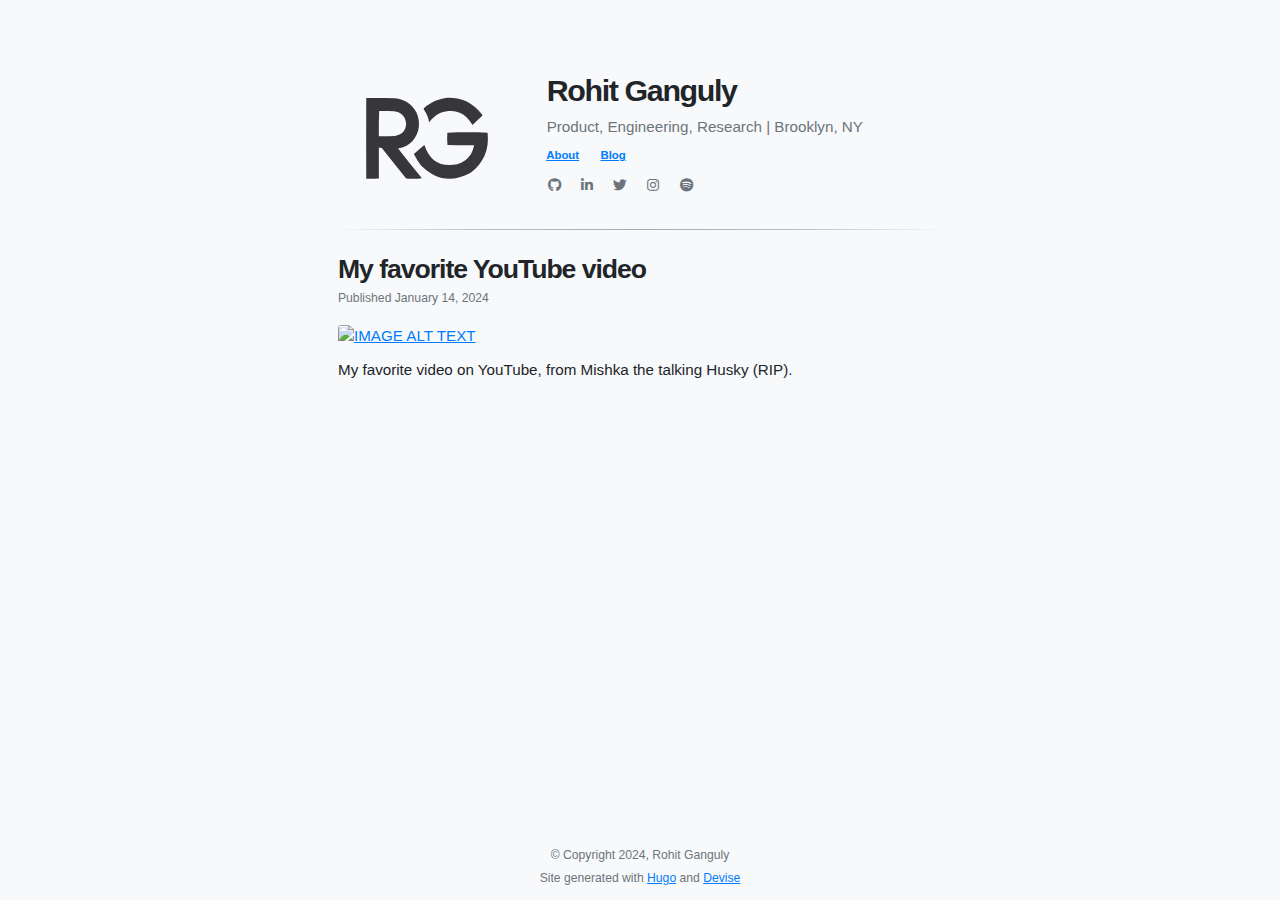
==== docs/posts/favoritevideo/index.html @ 7b67240a "rename folder for gh pages" ====
<!doctype html>
<html lang="en-us"><head>
    <title>Rohit Ganguly</title>
    <meta charset="utf-8">
    <meta name="viewport" content="width=device-width, initial-scale=1, shrink-to-fit=no">
    <meta name="description" content="" />

    
    
    
    <link rel="stylesheet" href="../../css/theme.min.css">

    
    
    

    
</head>
<body>
        <div id="content" class="mx-auto"><header class="container mt-sm-5 mt-4 mb-4 mt-xs-1">
    <div class="row">
        
        <div class="col-sm-4 col-12 text-sm-right text-center pt-sm-4">
            <a href="../../" class="text-decoration-none">
                <img id=""
                    
                        
                            src="../../images/logo1.svg"
                        
                    
                />
            </a>
        </div>
        <div class="col-sm-8 col-12 text-sm-left text-center">
        
            <h2 class="m-0 mb-2 mt-4">
                <a href="../../" class="text-decoration-none">
                    
                        Rohit Ganguly
                    
                </a>
            </h2>
            <p class="text-muted mb-1">
                
                    Product, Engineering, Research | Brooklyn, NY
                
            </p>
            <ul id="nav-links" class="list-inline mb-2">
                
                
                    <li class="list-inline-item">
                        <a class="badge badge-white " href="../../" title="About">About</a>
                    </li>
                
                    <li class="list-inline-item">
                        <a class="badge badge-white " href="../../posts" title="Blog">Blog</a>
                    </li>
                
            </ul>
            <ul id="nav-social" class="list-inline">
                
                    <li class="list-inline-item mr-3">
                        <a href="https://github.com/rohit-ganguly" target="_blank">
                            <i class="fab fa-github fa-1x text-muted"></i>
                        </a>
                    </li>
                
                    <li class="list-inline-item mr-3">
                        <a href="https://linkedin.com/in/rohit-ganguly" target="_blank">
                            <i class="fab fa-linkedin-in fa-1x text-muted"></i>
                        </a>
                    </li>
                
                    <li class="list-inline-item mr-3">
                        <a href="https://twitter.com/rohitiwnl" target="_blank">
                            <i class="fab fa-twitter fa-1x text-muted"></i>
                        </a>
                    </li>
                
                    <li class="list-inline-item mr-3">
                        <a href="https://instagram.com/spiffyro" target="_blank">
                            <i class="fab fa-instagram fa-1x text-muted"></i>
                        </a>
                    </li>
                
                    <li class="list-inline-item mr-3">
                        <a href="https://open.spotify.com/user/f3zs7ntccbdalzdzssoxks3ow" target="_blank">
                            <i class="fab fa-spotify fa-1x text-muted"></i>
                        </a>
                    </li>
                
            </ul>
        </div>
    </div>
    <hr />
</header>
<div class="container">
    <div class="pl-sm-2">
        <div class="mb-3">
            <h3 class="mb-0">My favorite YouTube video</h3>
            
            <small class="text-muted">Published January 14, 2024</small>
        </div>

        <article>
            <h2 id="heading"></h2>
<p><a href="https://www.youtube.com/watch?v=qXo3NFqkaRM" title="Mishka the talking husky :)"><img src="http://img.youtube.com/vi/qXo3NFqkaRM/0.jpg" alt="IMAGE ALT TEXT"></a></p>
<p>My favorite video on YouTube, from Mishka the talking Husky (RIP).</p>

        </article>
    </div>

    

            </div>
        </div><footer class="text-center pb-1">
    <small class="text-muted">
        
            &copy; Copyright 2024, Rohit Ganguly
        
        <br>
        Site generated with <a href="https://gohugo.io/" target="_blank">Hugo</a>
        and <a href="https://github.com/austingebauer/devise" target="_blank">Devise</a>
    </small>
</footer>
</body>
</html>
---- docs/css/theme.min.css ----
@charset "UTF-8";/*!* Bootstrap v4.5.2 (https://getbootstrap.com/)
* Copyright 2011-2020 The Bootstrap Authors
* Copyright 2011-2020 Twitter, Inc.
* Licensed under MIT (https://github.com/twbs/bootstrap/blob/main/LICENSE)*/:root{--blue:#007bff;--indigo:#6610f2;--purple:#6f42c1;--pink:#e83e8c;--red:#dc3545;--orange:#fd7e14;--yellow:#ffc107;--green:#28a745;--teal:#20c997;--cyan:#17a2b8;--white:#fff;--gray:#6c757d;--gray-dark:#343a40;--primary:#007bff;--secondary:#6c757d;--success:#28a745;--info:#17a2b8;--warning:#ffc107;--danger:#dc3545;--light:#f8f9fa;--dark:#343a40;--breakpoint-xs:0;--breakpoint-sm:576px;--breakpoint-md:768px;--breakpoint-lg:992px;--breakpoint-xl:1200px;--font-family-sans-serif:-apple-system, BlinkMacSystemFont, "Segoe UI", Roboto, "Helvetica Neue", Arial, "Noto Sans", sans-serif, "Apple Color Emoji", "Segoe UI Emoji", "Segoe UI Symbol", "Noto Color Emoji";--font-family-monospace:SFMono-Regular, Menlo, Monaco, Consolas, "Liberation Mono", "Courier New", monospace}*,*::before,*::after{box-sizing:border-box}html{font-family:sans-serif;line-height:1.15;-webkit-text-size-adjust:100%;-webkit-tap-highlight-color:transparent}article,aside,figcaption,figure,footer,header,hgroup,main,nav,section{display:block}body{margin:0;font-family:Helvetica Neue,helvetica neue,Arial,sans-serif;font-size:.95rem;font-weight:400;line-height:1.5;color:#212529;text-align:left;background-color:#f8f9fa}[tabindex="-1"]:focus:not(:focus-visible){outline:0!important}hr{box-sizing:content-box;height:0;overflow:visible}h1,h2,h3,h4,h5,h6{margin-top:0;margin-bottom:.5rem}p{margin-top:0;margin-bottom:1rem}abbr[title],abbr[data-original-title]{text-decoration:underline;text-decoration:underline dotted;cursor:help;border-bottom:0;text-decoration-skip-ink:none}address{margin-bottom:1rem;font-style:normal;line-height:inherit}ol,ul,dl{margin-top:0;margin-bottom:1rem}ol ol,ul ul,ol ul,ul ol{margin-bottom:0}dt{font-weight:700}dd{margin-bottom:.5rem;margin-left:0}blockquote{margin:0 0 1rem}b,strong{font-weight:bolder}small{font-size:80%}sub,sup{position:relative;font-size:75%;line-height:0;vertical-align:baseline}sub{bottom:-.25em}sup{top:-.5em}a{color:#007bff;text-decoration:none;background-color:transparent}a:hover{color:#0056b3;text-decoration:underline}a:not([href]):not([class]){color:inherit;text-decoration:none}a:not([href]):not([class]):hover{color:inherit;text-decoration:none}pre,code,kbd,samp{font-family:SFMono-Regular,Menlo,Monaco,Consolas,liberation mono,courier new,monospace;font-size:1em}pre{margin-top:0;margin-bottom:1rem;overflow:auto;-ms-overflow-style:scrollbar}figure{margin:0 0 1rem}img{vertical-align:middle;border-style:none}svg{overflow:hidden;vertical-align:middle}table{border-collapse:collapse}caption{padding-top:.75rem;padding-bottom:.75rem;color:#6c757d;text-align:left;caption-side:bottom}th{text-align:inherit}label{display:inline-block;margin-bottom:.5rem}button{border-radius:0}button:focus{outline:1px dotted;outline:5px auto -webkit-focus-ring-color}input,button,select,optgroup,textarea{margin:0;font-family:inherit;font-size:inherit;line-height:inherit}button,input{overflow:visible}button,select{text-transform:none}[role=button]{cursor:pointer}select{word-wrap:normal}button,[type=button],[type=reset],[type=submit]{-webkit-appearance:button}button:not(:disabled),[type=button]:not(:disabled),[type=reset]:not(:disabled),[type=submit]:not(:disabled){cursor:pointer}button::-moz-focus-inner,[type=button]::-moz-focus-inner,[type=reset]::-moz-focus-inner,[type=submit]::-moz-focus-inner{padding:0;border-style:none}input[type=radio],input[type=checkbox]{box-sizing:border-box;padding:0}textarea{overflow:auto;resize:vertical}fieldset{min-width:0;padding:0;margin:0;border:0}legend{display:block;width:100%;max-width:100%;padding:0;margin-bottom:.5rem;font-size:1.5rem;line-height:inherit;color:inherit;white-space:normal}progress{vertical-align:baseline}[type=number]::-webkit-inner-spin-button,[type=number]::-webkit-outer-spin-button{height:auto}[type=search]{outline-offset:-2px;-webkit-appearance:none}[type=search]::-webkit-search-decoration{-webkit-appearance:none}::-webkit-file-upload-button{font:inherit;-webkit-appearance:button}output{display:inline-block}summary{display:list-item;cursor:pointer}template{display:none}[hidden]{display:none!important}h1,h2,h3,h4,h5,h6,.h1,.h2,.h3,.h4,.h5,.h6{margin-bottom:.5rem;font-weight:500;line-height:1.2}h1,.h1{font-size:2.375rem}h2,.h2{font-size:1.9rem}h3,.h3{font-size:1.6625rem}h4,.h4{font-size:1.425rem}h5,.h5{font-size:1.1875rem}h6,.h6{font-size:.95rem}.lead{font-size:1.1875rem;font-weight:300}.display-1{font-size:6rem;font-weight:300;line-height:1.2}.display-2{font-size:5.5rem;font-weight:300;line-height:1.2}.display-3{font-size:4.5rem;font-weight:300;line-height:1.2}.display-4{font-size:3.5rem;font-weight:300;line-height:1.2}hr{margin-top:1rem;margin-bottom:1rem;border:0;border-top:1px solid rgba(0,0,0,.1)}small,.small{font-size:80%;font-weight:400}mark,.mark{padding:.2em;background-color:#fcf8e3}.list-unstyled{padding-left:0;list-style:none}.list-inline{padding-left:0;list-style:none}.list-inline-item{display:inline-block}.list-inline-item:not(:last-child){margin-right:.5rem}.initialism{font-size:90%;text-transform:uppercase}.blockquote{margin-bottom:1rem;font-size:1.1875rem}.blockquote-footer{display:block;font-size:80%;color:#6c757d}.blockquote-footer::before{content:"\2014\00A0"}.img-fluid{max-width:100%;height:auto}.img-thumbnail{padding:.25rem;background-color:#f8f9fa;border:1px solid #dee2e6;border-radius:.25rem;max-width:100%;height:auto}.figure{display:inline-block}.figure-img{margin-bottom:.5rem;line-height:1}.figure-caption{font-size:90%;color:#6c757d}code{font-size:87.5%;color:#e83e8c;word-wrap:break-word}a>code{color:inherit}kbd{padding:.2rem .4rem;font-size:87.5%;color:#fff;background-color:#212529;border-radius:.2rem}kbd kbd{padding:0;font-size:100%;font-weight:700}pre{display:block;font-size:87.5%;color:#212529}pre code{font-size:inherit;color:inherit;word-break:normal}.pre-scrollable{max-height:340px;overflow-y:scroll}.container,.container-fluid,.container-xl,.container-lg,.container-md,.container-sm{width:100%;padding-right:15px;padding-left:15px;margin-right:auto;margin-left:auto}@media(min-width:576px){.container-sm,.container{max-width:540px}}@media(min-width:768px){.container-md,.container-sm,.container{max-width:720px}}@media(min-width:992px){.container-lg,.container-md,.container-sm,.container{max-width:960px}}@media(min-width:1200px){.container-xl,.container-lg,.container-md,.container-sm,.container{max-width:1140px}}.row{display:flex;flex-wrap:wrap;margin-right:-15px;margin-left:-15px}.no-gutters{margin-right:0;margin-left:0}.no-gutters>.col,.no-gutters>[class*=col-]{padding-right:0;padding-left:0}.col-xl,.col-xl-auto,.col-xl-12,.col-xl-11,.col-xl-10,.col-xl-9,.col-xl-8,.col-xl-7,.col-xl-6,.col-xl-5,.col-xl-4,.col-xl-3,.col-xl-2,.col-xl-1,.col-lg,.col-lg-auto,.col-lg-12,.col-lg-11,.col-lg-10,.col-lg-9,.col-lg-8,.col-lg-7,.col-lg-6,.col-lg-5,.col-lg-4,.col-lg-3,.col-lg-2,.col-lg-1,.col-md,.col-md-auto,.col-md-12,.col-md-11,.col-md-10,.col-md-9,.col-md-8,.col-md-7,.col-md-6,.col-md-5,.col-md-4,.col-md-3,.col-md-2,.col-md-1,.col-sm,.col-sm-auto,.col-sm-12,.col-sm-11,.col-sm-10,.col-sm-9,.col-sm-8,.col-sm-7,.col-sm-6,.col-sm-5,.col-sm-4,.col-sm-3,.col-sm-2,.col-sm-1,.col,.col-auto,.col-12,.col-11,.col-10,.col-9,.col-8,.col-7,.col-6,.col-5,.col-4,.col-3,.col-2,.col-1{position:relative;width:100%;padding-right:15px;padding-left:15px}.col{flex-basis:0;flex-grow:1;max-width:100%}.row-cols-1>*{flex:0 0 100%;max-width:100%}.row-cols-2>*{flex:0 0 50%;max-width:50%}.row-cols-3>*{flex:0 0 33.33333333%;max-width:33.33333333%}.row-cols-4>*{flex:0 0 25%;max-width:25%}.row-cols-5>*{flex:0 0 20%;max-width:20%}.row-cols-6>*{flex:0 0 16.66666667%;max-width:16.66666667%}.col-auto{flex:none;width:auto;max-width:100%}.col-1{flex:0 0 8.33333333%;max-width:8.33333333%}.col-2{flex:0 0 16.66666667%;max-width:16.66666667%}.col-3{flex:0 0 25%;max-width:25%}.col-4{flex:0 0 33.33333333%;max-width:33.33333333%}.col-5{flex:0 0 41.66666667%;max-width:41.66666667%}.col-6{flex:0 0 50%;max-width:50%}.col-7{flex:0 0 58.33333333%;max-width:58.33333333%}.col-8{flex:0 0 66.66666667%;max-width:66.66666667%}.col-9{flex:0 0 75%;max-width:75%}.col-10{flex:0 0 83.33333333%;max-width:83.33333333%}.col-11{flex:0 0 91.66666667%;max-width:91.66666667%}.col-12{flex:0 0 100%;max-width:100%}.order-first{order:-1}.order-last{order:13}.order-0{order:0}.order-1{order:1}.order-2{order:2}.order-3{order:3}.order-4{order:4}.order-5{order:5}.order-6{order:6}.order-7{order:7}.order-8{order:8}.order-9{order:9}.order-10{order:10}.order-11{order:11}.order-12{order:12}.offset-1{margin-left:8.33333333%}.offset-2{margin-left:16.66666667%}.offset-3{margin-left:25%}.offset-4{margin-left:33.33333333%}.offset-5{margin-left:41.66666667%}.offset-6{margin-left:50%}.offset-7{margin-left:58.33333333%}.offset-8{margin-left:66.66666667%}.offset-9{margin-left:75%}.offset-10{margin-left:83.33333333%}.offset-11{margin-left:91.66666667%}@media(min-width:576px){.col-sm{flex-basis:0;flex-grow:1;max-width:100%}.row-cols-sm-1>*{flex:0 0 100%;max-width:100%}.row-cols-sm-2>*{flex:0 0 50%;max-width:50%}.row-cols-sm-3>*{flex:0 0 33.33333333%;max-width:33.33333333%}.row-cols-sm-4>*{flex:0 0 25%;max-width:25%}.row-cols-sm-5>*{flex:0 0 20%;max-width:20%}.row-cols-sm-6>*{flex:0 0 16.66666667%;max-width:16.66666667%}.col-sm-auto{flex:none;width:auto;max-width:100%}.col-sm-1{flex:0 0 8.33333333%;max-width:8.33333333%}.col-sm-2{flex:0 0 16.66666667%;max-width:16.66666667%}.col-sm-3{flex:0 0 25%;max-width:25%}.col-sm-4{flex:0 0 33.33333333%;max-width:33.33333333%}.col-sm-5{flex:0 0 41.66666667%;max-width:41.66666667%}.col-sm-6{flex:0 0 50%;max-width:50%}.col-sm-7{flex:0 0 58.33333333%;max-width:58.33333333%}.col-sm-8{flex:0 0 66.66666667%;max-width:66.66666667%}.col-sm-9{flex:0 0 75%;max-width:75%}.col-sm-10{flex:0 0 83.33333333%;max-width:83.33333333%}.col-sm-11{flex:0 0 91.66666667%;max-width:91.66666667%}.col-sm-12{flex:0 0 100%;max-width:100%}.order-sm-first{order:-1}.order-sm-last{order:13}.order-sm-0{order:0}.order-sm-1{order:1}.order-sm-2{order:2}.order-sm-3{order:3}.order-sm-4{order:4}.order-sm-5{order:5}.order-sm-6{order:6}.order-sm-7{order:7}.order-sm-8{order:8}.order-sm-9{order:9}.order-sm-10{order:10}.order-sm-11{order:11}.order-sm-12{order:12}.offset-sm-0{margin-left:0}.offset-sm-1{margin-left:8.33333333%}.offset-sm-2{margin-left:16.66666667%}.offset-sm-3{margin-left:25%}.offset-sm-4{margin-left:33.33333333%}.offset-sm-5{margin-left:41.66666667%}.offset-sm-6{margin-left:50%}.offset-sm-7{margin-left:58.33333333%}.offset-sm-8{margin-left:66.66666667%}.offset-sm-9{margin-left:75%}.offset-sm-10{margin-left:83.33333333%}.offset-sm-11{margin-left:91.66666667%}}@media(min-width:768px){.col-md{flex-basis:0;flex-grow:1;max-width:100%}.row-cols-md-1>*{flex:0 0 100%;max-width:100%}.row-cols-md-2>*{flex:0 0 50%;max-width:50%}.row-cols-md-3>*{flex:0 0 33.33333333%;max-width:33.33333333%}.row-cols-md-4>*{flex:0 0 25%;max-width:25%}.row-cols-md-5>*{flex:0 0 20%;max-width:20%}.row-cols-md-6>*{flex:0 0 16.66666667%;max-width:16.66666667%}.col-md-auto{flex:none;width:auto;max-width:100%}.col-md-1{flex:0 0 8.33333333%;max-width:8.33333333%}.col-md-2{flex:0 0 16.66666667%;max-width:16.66666667%}.col-md-3{flex:0 0 25%;max-width:25%}.col-md-4{flex:0 0 33.33333333%;max-width:33.33333333%}.col-md-5{flex:0 0 41.66666667%;max-width:41.66666667%}.col-md-6{flex:0 0 50%;max-width:50%}.col-md-7{flex:0 0 58.33333333%;max-width:58.33333333%}.col-md-8{flex:0 0 66.66666667%;max-width:66.66666667%}.col-md-9{flex:0 0 75%;max-width:75%}.col-md-10{flex:0 0 83.33333333%;max-width:83.33333333%}.col-md-11{flex:0 0 91.66666667%;max-width:91.66666667%}.col-md-12{flex:0 0 100%;max-width:100%}.order-md-first{order:-1}.order-md-last{order:13}.order-md-0{order:0}.order-md-1{order:1}.order-md-2{order:2}.order-md-3{order:3}.order-md-4{order:4}.order-md-5{order:5}.order-md-6{order:6}.order-md-7{order:7}.order-md-8{order:8}.order-md-9{order:9}.order-md-10{order:10}.order-md-11{order:11}.order-md-12{order:12}.offset-md-0{margin-left:0}.offset-md-1{margin-left:8.33333333%}.offset-md-2{margin-left:16.66666667%}.offset-md-3{margin-left:25%}.offset-md-4{margin-left:33.33333333%}.offset-md-5{margin-left:41.66666667%}.offset-md-6{margin-left:50%}.offset-md-7{margin-left:58.33333333%}.offset-md-8{margin-left:66.66666667%}.offset-md-9{margin-left:75%}.offset-md-10{margin-left:83.33333333%}.offset-md-11{margin-left:91.66666667%}}@media(min-width:992px){.col-lg{flex-basis:0;flex-grow:1;max-width:100%}.row-cols-lg-1>*{flex:0 0 100%;max-width:100%}.row-cols-lg-2>*{flex:0 0 50%;max-width:50%}.row-cols-lg-3>*{flex:0 0 33.33333333%;max-width:33.33333333%}.row-cols-lg-4>*{flex:0 0 25%;max-width:25%}.row-cols-lg-5>*{flex:0 0 20%;max-width:20%}.row-cols-lg-6>*{flex:0 0 16.66666667%;max-width:16.66666667%}.col-lg-auto{flex:none;width:auto;max-width:100%}.col-lg-1{flex:0 0 8.33333333%;max-width:8.33333333%}.col-lg-2{flex:0 0 16.66666667%;max-width:16.66666667%}.col-lg-3{flex:0 0 25%;max-width:25%}.col-lg-4{flex:0 0 33.33333333%;max-width:33.33333333%}.col-lg-5{flex:0 0 41.66666667%;max-width:41.66666667%}.col-lg-6{flex:0 0 50%;max-width:50%}.col-lg-7{flex:0 0 58.33333333%;max-width:58.33333333%}.col-lg-8{flex:0 0 66.66666667%;max-width:66.66666667%}.col-lg-9{flex:0 0 75%;max-width:75%}.col-lg-10{flex:0 0 83.33333333%;max-width:83.33333333%}.col-lg-11{flex:0 0 91.66666667%;max-width:91.66666667%}.col-lg-12{flex:0 0 100%;max-width:100%}.order-lg-first{order:-1}.order-lg-last{order:13}.order-lg-0{order:0}.order-lg-1{order:1}.order-lg-2{order:2}.order-lg-3{order:3}.order-lg-4{order:4}.order-lg-5{order:5}.order-lg-6{order:6}.order-lg-7{order:7}.order-lg-8{order:8}.order-lg-9{order:9}.order-lg-10{order:10}.order-lg-11{order:11}.order-lg-12{order:12}.offset-lg-0{margin-left:0}.offset-lg-1{margin-left:8.33333333%}.offset-lg-2{margin-left:16.66666667%}.offset-lg-3{margin-left:25%}.offset-lg-4{margin-left:33.33333333%}.offset-lg-5{margin-left:41.66666667%}.offset-lg-6{margin-left:50%}.offset-lg-7{margin-left:58.33333333%}.offset-lg-8{margin-left:66.66666667%}.offset-lg-9{margin-left:75%}.offset-lg-10{margin-left:83.33333333%}.offset-lg-11{margin-left:91.66666667%}}@media(min-width:1200px){.col-xl{flex-basis:0;flex-grow:1;max-width:100%}.row-cols-xl-1>*{flex:0 0 100%;max-width:100%}.row-cols-xl-2>*{flex:0 0 50%;max-width:50%}.row-cols-xl-3>*{flex:0 0 33.33333333%;max-width:33.33333333%}.row-cols-xl-4>*{flex:0 0 25%;max-width:25%}.row-cols-xl-5>*{flex:0 0 20%;max-width:20%}.row-cols-xl-6>*{flex:0 0 16.66666667%;max-width:16.66666667%}.col-xl-auto{flex:none;width:auto;max-width:100%}.col-xl-1{flex:0 0 8.33333333%;max-width:8.33333333%}.col-xl-2{flex:0 0 16.66666667%;max-width:16.66666667%}.col-xl-3{flex:0 0 25%;max-width:25%}.col-xl-4{flex:0 0 33.33333333%;max-width:33.33333333%}.col-xl-5{flex:0 0 41.66666667%;max-width:41.66666667%}.col-xl-6{flex:0 0 50%;max-width:50%}.col-xl-7{flex:0 0 58.33333333%;max-width:58.33333333%}.col-xl-8{flex:0 0 66.66666667%;max-width:66.66666667%}.col-xl-9{flex:0 0 75%;max-width:75%}.col-xl-10{flex:0 0 83.33333333%;max-width:83.33333333%}.col-xl-11{flex:0 0 91.66666667%;max-width:91.66666667%}.col-xl-12{flex:0 0 100%;max-width:100%}.order-xl-first{order:-1}.order-xl-last{order:13}.order-xl-0{order:0}.order-xl-1{order:1}.order-xl-2{order:2}.order-xl-3{order:3}.order-xl-4{order:4}.order-xl-5{order:5}.order-xl-6{order:6}.order-xl-7{order:7}.order-xl-8{order:8}.order-xl-9{order:9}.order-xl-10{order:10}.order-xl-11{order:11}.order-xl-12{order:12}.offset-xl-0{margin-left:0}.offset-xl-1{margin-left:8.33333333%}.offset-xl-2{margin-left:16.66666667%}.offset-xl-3{margin-left:25%}.offset-xl-4{margin-left:33.33333333%}.offset-xl-5{margin-left:41.66666667%}.offset-xl-6{margin-left:50%}.offset-xl-7{margin-left:58.33333333%}.offset-xl-8{margin-left:66.66666667%}.offset-xl-9{margin-left:75%}.offset-xl-10{margin-left:83.33333333%}.offset-xl-11{margin-left:91.66666667%}}.table{width:100%;margin-bottom:1rem;color:#212529}.table th,.table td{padding:.75rem;vertical-align:top;border-top:1px solid #dee2e6}.table thead th{vertical-align:bottom;border-bottom:2px solid #dee2e6}.table tbody+tbody{border-top:2px solid #dee2e6}.table-sm th,.table-sm td{padding:.3rem}.table-bordered{border:1px solid #dee2e6}.table-bordered th,.table-bordered td{border:1px solid #dee2e6}.table-bordered thead th,.table-bordered thead td{border-bottom-width:2px}.table-borderless th,.table-borderless td,.table-borderless thead th,.table-borderless tbody+tbody{border:0}.table-striped tbody tr:nth-of-type(odd){background-color:rgba(0,0,0,5%)}.table-hover tbody tr:hover{color:#212529;background-color:rgba(0,0,0,.075)}.table-primary,.table-primary>th,.table-primary>td{background-color:#b8daff}.table-primary th,.table-primary td,.table-primary thead th,.table-primary tbody+tbody{border-color:#7abaff}.table-hover .table-primary:hover{background-color:#9fcdff}.table-hover .table-primary:hover>td,.table-hover .table-primary:hover>th{background-color:#9fcdff}.table-secondary,.table-secondary>th,.table-secondary>td{background-color:#d6d8db}.table-secondary th,.table-secondary td,.table-secondary thead th,.table-secondary tbody+tbody{border-color:#b3b7bb}.table-hover .table-secondary:hover{background-color:#c8cbcf}.table-hover .table-secondary:hover>td,.table-hover .table-secondary:hover>th{background-color:#c8cbcf}.table-success,.table-success>th,.table-success>td{background-color:#c3e6cb}.table-success th,.table-success td,.table-success thead th,.table-success tbody+tbody{border-color:#8fd19e}.table-hover .table-success:hover{background-color:#b1dfbb}.table-hover .table-success:hover>td,.table-hover .table-success:hover>th{background-color:#b1dfbb}.table-info,.table-info>th,.table-info>td{background-color:#bee5eb}.table-info th,.table-info td,.table-info thead th,.table-info tbody+tbody{border-color:#86cfda}.table-hover .table-info:hover{background-color:#abdde5}.table-hover .table-info:hover>td,.table-hover .table-info:hover>th{background-color:#abdde5}.table-warning,.table-warning>th,.table-warning>td{background-color:#ffeeba}.table-warning th,.table-warning td,.table-warning thead th,.table-warning tbody+tbody{border-color:#ffdf7e}.table-hover .table-warning:hover{background-color:#ffe8a1}.table-hover .table-warning:hover>td,.table-hover .table-warning:hover>th{background-color:#ffe8a1}.table-danger,.table-danger>th,.table-danger>td{background-color:#f5c6cb}.table-danger th,.table-danger td,.table-danger thead th,.table-danger tbody+tbody{border-color:#ed969e}.table-hover .table-danger:hover{background-color:#f1b0b7}.table-hover .table-danger:hover>td,.table-hover .table-danger:hover>th{background-color:#f1b0b7}.table-light,.table-light>th,.table-light>td{background-color:#fdfdfe}.table-light th,.table-light td,.table-light thead th,.table-light tbody+tbody{border-color:#fbfcfc}.table-hover .table-light:hover{background-color:#ececf6}.table-hover .table-light:hover>td,.table-hover .table-light:hover>th{background-color:#ececf6}.table-dark,.table-dark>th,.table-dark>td{background-color:#c6c8ca}.table-dark th,.table-dark td,.table-dark thead th,.table-dark tbody+tbody{border-color:#95999c}.table-hover .table-dark:hover{background-color:#b9bbbe}.table-hover .table-dark:hover>td,.table-hover .table-dark:hover>th{background-color:#b9bbbe}.table-active,.table-active>th,.table-active>td{background-color:rgba(0,0,0,.075)}.table-hover .table-active:hover{background-color:rgba(0,0,0,.075)}.table-hover .table-active:hover>td,.table-hover .table-active:hover>th{background-color:rgba(0,0,0,.075)}.table .thead-dark th{color:#fff;background-color:#343a40;border-color:#454d55}.table .thead-light th{color:#495057;background-color:#e9ecef;border-color:#dee2e6}.table-dark{color:#fff;background-color:#343a40}.table-dark th,.table-dark td,.table-dark thead th{border-color:#454d55}.table-dark.table-bordered{border:0}.table-dark.table-striped tbody tr:nth-of-type(odd){background-color:rgba(255,255,255,5%)}.table-dark.table-hover tbody tr:hover{color:#fff;background-color:rgba(255,255,255,.075)}@media(max-width:575.98px){.table-responsive-sm{display:block;width:100%;overflow-x:auto;-webkit-overflow-scrolling:touch}.table-responsive-sm>.table-bordered{border:0}}@media(max-width:767.98px){.table-responsive-md{display:block;width:100%;overflow-x:auto;-webkit-overflow-scrolling:touch}.table-responsive-md>.table-bordered{border:0}}@media(max-width:991.98px){.table-responsive-lg{display:block;width:100%;overflow-x:auto;-webkit-overflow-scrolling:touch}.table-responsive-lg>.table-bordered{border:0}}@media(max-width:1199.98px){.table-responsive-xl{display:block;width:100%;overflow-x:auto;-webkit-overflow-scrolling:touch}.table-responsive-xl>.table-bordered{border:0}}.table-responsive{display:block;width:100%;overflow-x:auto;-webkit-overflow-scrolling:touch}.table-responsive>.table-bordered{border:0}.form-control{display:block;width:100%;height:calc(1.5em + .75rem + 2px);padding:.375rem .75rem;font-size:.95rem;font-weight:400;line-height:1.5;color:#495057;background-color:#fff;background-clip:padding-box;border:1px solid #ced4da;border-radius:.25rem;transition:border-color .15s ease-in-out,box-shadow .15s ease-in-out}@media(prefers-reduced-motion:reduce){.form-control{transition:none}}.form-control::-ms-expand{background-color:transparent;border:0}.form-control:-moz-focusring{color:transparent;text-shadow:0 0 0 #495057}.form-control:focus{color:#495057;background-color:#fff;border-color:#80bdff;outline:0;box-shadow:0 0 0 .2rem rgba(0,123,255,.25)}.form-control::placeholder{color:#6c757d;opacity:1}.form-control:disabled,.form-control[readonly]{background-color:#e9ecef;opacity:1}input[type=date].form-control,input[type=time].form-control,input[type=datetime-local].form-control,input[type=month].form-control{appearance:none}select.form-control:focus::-ms-value{color:#495057;background-color:#fff}.form-control-file,.form-control-range{display:block;width:100%}.col-form-label{padding-top:calc(.375rem + 1px);padding-bottom:calc(.375rem + 1px);margin-bottom:0;font-size:inherit;line-height:1.5}.col-form-label-lg{padding-top:calc(.5rem + 1px);padding-bottom:calc(.5rem + 1px);font-size:1.1875rem;line-height:1.5}.col-form-label-sm{padding-top:calc(.25rem + 1px);padding-bottom:calc(.25rem + 1px);font-size:.83125rem;line-height:1.5}.form-control-plaintext{display:block;width:100%;padding:.375rem 0;margin-bottom:0;font-size:.95rem;line-height:1.5;color:#212529;background-color:transparent;border:solid transparent;border-width:1px 0}.form-control-plaintext.form-control-sm,.form-control-plaintext.form-control-lg{padding-right:0;padding-left:0}.form-control-sm{height:calc(1.5em + .5rem + 2px);padding:.25rem .5rem;font-size:.83125rem;line-height:1.5;border-radius:.2rem}.form-control-lg{height:calc(1.5em + 1rem + 2px);padding:.5rem 1rem;font-size:1.1875rem;line-height:1.5;border-radius:.3rem}select.form-control[size],select.form-control[multiple]{height:auto}textarea.form-control{height:auto}.form-group{margin-bottom:1rem}.form-text{display:block;margin-top:.25rem}.form-row{display:flex;flex-wrap:wrap;margin-right:-5px;margin-left:-5px}.form-row>.col,.form-row>[class*=col-]{padding-right:5px;padding-left:5px}.form-check{position:relative;display:block;padding-left:1.25rem}.form-check-input{position:absolute;margin-top:.3rem;margin-left:-1.25rem}.form-check-input[disabled]~.form-check-label,.form-check-input:disabled~.form-check-label{color:#6c757d}.form-check-label{margin-bottom:0}.form-check-inline{display:inline-flex;align-items:center;padding-left:0;margin-right:.75rem}.form-check-inline .form-check-input{position:static;margin-top:0;margin-right:.3125rem;margin-left:0}.valid-feedback{display:none;width:100%;margin-top:.25rem;font-size:80%;color:#28a745}.valid-tooltip{position:absolute;top:100%;left:0;z-index:5;display:none;max-width:100%;padding:.25rem .5rem;margin-top:.1rem;font-size:.83125rem;line-height:1.5;color:#fff;background-color:rgba(40,167,69,.9);border-radius:.25rem}.was-validated :valid~.valid-feedback,.was-validated :valid~.valid-tooltip,.is-valid~.valid-feedback,.is-valid~.valid-tooltip{display:block}.was-validated .form-control:valid,.form-control.is-valid{border-color:#28a745;padding-right:calc(1.5em + .75rem);background-image:url("data:image/svg+xml,%3csvg xmlns='http://www.w3.org/2000/svg' width='8' height='8' viewBox='0 0 8 8'%3e%3cpath fill='%2328a745' d='M2.3 6.73L.6 4.53c-.4-1.04.46-1.4 1.1-.8l1.1 1.4 3.4-3.8c.6-.63 1.6-.27 1.2.7l-4 4.6c-.43.5-.8.4-1.1.1z'/%3e%3c/svg%3e");background-repeat:no-repeat;background-position:right calc(.375em + .1875rem)center;background-size:calc(.75em + .375rem)calc(.75em + .375rem)}.was-validated .form-control:valid:focus,.form-control.is-valid:focus{border-color:#28a745;box-shadow:0 0 0 .2rem rgba(40,167,69,.25)}.was-validated textarea.form-control:valid,textarea.form-control.is-valid{padding-right:calc(1.5em + .75rem);background-position:top calc(.375em + .1875rem)right calc(.375em + .1875rem)}.was-validated .custom-select:valid,.custom-select.is-valid{border-color:#28a745;padding-right:calc(.75em + 2.3125rem);background:url("data:image/svg+xml,%3csvg xmlns='http://www.w3.org/2000/svg' width='4' height='5' viewBox='0 0 4 5'%3e%3cpath fill='%23343a40' d='M2 0L0 2h4zm0 5L0 3h4z'/%3e%3c/svg%3e")no-repeat right .75rem center/8px 10px,url("data:image/svg+xml,%3csvg xmlns='http://www.w3.org/2000/svg' width='8' height='8' viewBox='0 0 8 8'%3e%3cpath fill='%2328a745' d='M2.3 6.73L.6 4.53c-.4-1.04.46-1.4 1.1-.8l1.1 1.4 3.4-3.8c.6-.63 1.6-.27 1.2.7l-4 4.6c-.43.5-.8.4-1.1.1z'/%3e%3c/svg%3e")#fff no-repeat center right 1.75rem/calc(.75em + .375rem)calc(.75em + .375rem)}.was-validated .custom-select:valid:focus,.custom-select.is-valid:focus{border-color:#28a745;box-shadow:0 0 0 .2rem rgba(40,167,69,.25)}.was-validated .form-check-input:valid~.form-check-label,.form-check-input.is-valid~.form-check-label{color:#28a745}.was-validated .form-check-input:valid~.valid-feedback,.was-validated .form-check-input:valid~.valid-tooltip,.form-check-input.is-valid~.valid-feedback,.form-check-input.is-valid~.valid-tooltip{display:block}.was-validated .custom-control-input:valid~.custom-control-label,.custom-control-input.is-valid~.custom-control-label{color:#28a745}.was-validated .custom-control-input:valid~.custom-control-label::before,.custom-control-input.is-valid~.custom-control-label::before{border-color:#28a745}.was-validated .custom-control-input:valid:checked~.custom-control-label::before,.custom-control-input.is-valid:checked~.custom-control-label::before{border-color:#34ce57;background-color:#34ce57}.was-validated .custom-control-input:valid:focus~.custom-control-label::before,.custom-control-input.is-valid:focus~.custom-control-label::before{box-shadow:0 0 0 .2rem rgba(40,167,69,.25)}.was-validated .custom-control-input:valid:focus:not(:checked)~.custom-control-label::before,.custom-control-input.is-valid:focus:not(:checked)~.custom-control-label::before{border-color:#28a745}.was-validated .custom-file-input:valid~.custom-file-label,.custom-file-input.is-valid~.custom-file-label{border-color:#28a745}.was-validated .custom-file-input:valid:focus~.custom-file-label,.custom-file-input.is-valid:focus~.custom-file-label{border-color:#28a745;box-shadow:0 0 0 .2rem rgba(40,167,69,.25)}.invalid-feedback{display:none;width:100%;margin-top:.25rem;font-size:80%;color:#dc3545}.invalid-tooltip{position:absolute;top:100%;left:0;z-index:5;display:none;max-width:100%;padding:.25rem .5rem;margin-top:.1rem;font-size:.83125rem;line-height:1.5;color:#fff;background-color:rgba(220,53,69,.9);border-radius:.25rem}.was-validated :invalid~.invalid-feedback,.was-validated :invalid~.invalid-tooltip,.is-invalid~.invalid-feedback,.is-invalid~.invalid-tooltip{display:block}.was-validated .form-control:invalid,.form-control.is-invalid{border-color:#dc3545;padding-right:calc(1.5em + .75rem);background-image:url("data:image/svg+xml,%3csvg xmlns='http://www.w3.org/2000/svg' width='12' height='12' fill='none' stroke='%23dc3545' viewBox='0 0 12 12'%3e%3ccircle cx='6' cy='6' r='4.5'/%3e%3cpath stroke-linejoin='round' d='M5.8 3.6h.4L6 6.5z'/%3e%3ccircle cx='6' cy='8.2' r='.6' fill='%23dc3545' stroke='none'/%3e%3c/svg%3e");background-repeat:no-repeat;background-position:right calc(.375em + .1875rem)center;background-size:calc(.75em + .375rem)calc(.75em + .375rem)}.was-validated .form-control:invalid:focus,.form-control.is-invalid:focus{border-color:#dc3545;box-shadow:0 0 0 .2rem rgba(220,53,69,.25)}.was-validated textarea.form-control:invalid,textarea.form-control.is-invalid{padding-right:calc(1.5em + .75rem);background-position:top calc(.375em + .1875rem)right calc(.375em + .1875rem)}.was-validated .custom-select:invalid,.custom-select.is-invalid{border-color:#dc3545;padding-right:calc(.75em + 2.3125rem);background:url("data:image/svg+xml,%3csvg xmlns='http://www.w3.org/2000/svg' width='4' height='5' viewBox='0 0 4 5'%3e%3cpath fill='%23343a40' d='M2 0L0 2h4zm0 5L0 3h4z'/%3e%3c/svg%3e")no-repeat right .75rem center/8px 10px,url("data:image/svg+xml,%3csvg xmlns='http://www.w3.org/2000/svg' width='12' height='12' fill='none' stroke='%23dc3545' viewBox='0 0 12 12'%3e%3ccircle cx='6' cy='6' r='4.5'/%3e%3cpath stroke-linejoin='round' d='M5.8 3.6h.4L6 6.5z'/%3e%3ccircle cx='6' cy='8.2' r='.6' fill='%23dc3545' stroke='none'/%3e%3c/svg%3e")#fff no-repeat center right 1.75rem/calc(.75em + .375rem)calc(.75em + .375rem)}.was-validated .custom-select:invalid:focus,.custom-select.is-invalid:focus{border-color:#dc3545;box-shadow:0 0 0 .2rem rgba(220,53,69,.25)}.was-validated .form-check-input:invalid~.form-check-label,.form-check-input.is-invalid~.form-check-label{color:#dc3545}.was-validated .form-check-input:invalid~.invalid-feedback,.was-validated .form-check-input:invalid~.invalid-tooltip,.form-check-input.is-invalid~.invalid-feedback,.form-check-input.is-invalid~.invalid-tooltip{display:block}.was-validated .custom-control-input:invalid~.custom-control-label,.custom-control-input.is-invalid~.custom-control-label{color:#dc3545}.was-validated .custom-control-input:invalid~.custom-control-label::before,.custom-control-input.is-invalid~.custom-control-label::before{border-color:#dc3545}.was-validated .custom-control-input:invalid:checked~.custom-control-label::before,.custom-control-input.is-invalid:checked~.custom-control-label::before{border-color:#e4606d;background-color:#e4606d}.was-validated .custom-control-input:invalid:focus~.custom-control-label::before,.custom-control-input.is-invalid:focus~.custom-control-label::before{box-shadow:0 0 0 .2rem rgba(220,53,69,.25)}.was-validated .custom-control-input:invalid:focus:not(:checked)~.custom-control-label::before,.custom-control-input.is-invalid:focus:not(:checked)~.custom-control-label::before{border-color:#dc3545}.was-validated .custom-file-input:invalid~.custom-file-label,.custom-file-input.is-invalid~.custom-file-label{border-color:#dc3545}.was-validated .custom-file-input:invalid:focus~.custom-file-label,.custom-file-input.is-invalid:focus~.custom-file-label{border-color:#dc3545;box-shadow:0 0 0 .2rem rgba(220,53,69,.25)}.form-inline{display:flex;flex-flow:row wrap;align-items:center}.form-inline .form-check{width:100%}@media(min-width:576px){.form-inline label{display:flex;align-items:center;justify-content:center;margin-bottom:0}.form-inline .form-group{display:flex;flex:none;flex-flow:row wrap;align-items:center;margin-bottom:0}.form-inline .form-control{display:inline-block;width:auto;vertical-align:middle}.form-inline .form-control-plaintext{display:inline-block}.form-inline .input-group,.form-inline .custom-select{width:auto}.form-inline .form-check{display:flex;align-items:center;justify-content:center;width:auto;padding-left:0}.form-inline .form-check-input{position:relative;flex-shrink:0;margin-top:0;margin-right:.25rem;margin-left:0}.form-inline .custom-control{align-items:center;justify-content:center}.form-inline .custom-control-label{margin-bottom:0}}.btn{display:inline-block;font-weight:400;color:#212529;text-align:center;vertical-align:middle;user-select:none;background-color:transparent;border:1px solid transparent;padding:.375rem .75rem;font-size:.95rem;line-height:1.5;border-radius:.25rem;transition:color .15s ease-in-out,background-color .15s ease-in-out,border-color .15s ease-in-out,box-shadow .15s ease-in-out}@media(prefers-reduced-motion:reduce){.btn{transition:none}}.btn:hover{color:#212529;text-decoration:none}.btn:focus,.btn.focus{outline:0;box-shadow:0 0 0 .2rem rgba(0,123,255,.25)}.btn.disabled,.btn:disabled{opacity:.65}.btn:not(:disabled):not(.disabled){cursor:pointer}a.btn.disabled,fieldset:disabled a.btn{pointer-events:none}.btn-primary{color:#fff;background-color:#007bff;border-color:#007bff}.btn-primary:hover{color:#fff;background-color:#0069d9;border-color:#0062cc}.btn-primary:focus,.btn-primary.focus{color:#fff;background-color:#0069d9;border-color:#0062cc;box-shadow:0 0 0 .2rem rgba(38,143,255,.5)}.btn-primary.disabled,.btn-primary:disabled{color:#fff;background-color:#007bff;border-color:#007bff}.btn-primary:not(:disabled):not(.disabled):active,.btn-primary:not(:disabled):not(.disabled).active,.show>.btn-primary.dropdown-toggle{color:#fff;background-color:#0062cc;border-color:#005cbf}.btn-primary:not(:disabled):not(.disabled):active:focus,.btn-primary:not(:disabled):not(.disabled).active:focus,.show>.btn-primary.dropdown-toggle:focus{box-shadow:0 0 0 .2rem rgba(38,143,255,.5)}.btn-secondary{color:#fff;background-color:#6c757d;border-color:#6c757d}.btn-secondary:hover{color:#fff;background-color:#5a6268;border-color:#545b62}.btn-secondary:focus,.btn-secondary.focus{color:#fff;background-color:#5a6268;border-color:#545b62;box-shadow:0 0 0 .2rem rgba(130,138,145,.5)}.btn-secondary.disabled,.btn-secondary:disabled{color:#fff;background-color:#6c757d;border-color:#6c757d}.btn-secondary:not(:disabled):not(.disabled):active,.btn-secondary:not(:disabled):not(.disabled).active,.show>.btn-secondary.dropdown-toggle{color:#fff;background-color:#545b62;border-color:#4e555b}.btn-secondary:not(:disabled):not(.disabled):active:focus,.btn-secondary:not(:disabled):not(.disabled).active:focus,.show>.btn-secondary.dropdown-toggle:focus{box-shadow:0 0 0 .2rem rgba(130,138,145,.5)}.btn-success{color:#fff;background-color:#28a745;border-color:#28a745}.btn-success:hover{color:#fff;background-color:#218838;border-color:#1e7e34}.btn-success:focus,.btn-success.focus{color:#fff;background-color:#218838;border-color:#1e7e34;box-shadow:0 0 0 .2rem rgba(72,180,97,.5)}.btn-success.disabled,.btn-success:disabled{color:#fff;background-color:#28a745;border-color:#28a745}.btn-success:not(:disabled):not(.disabled):active,.btn-success:not(:disabled):not(.disabled).active,.show>.btn-success.dropdown-toggle{color:#fff;background-color:#1e7e34;border-color:#1c7430}.btn-success:not(:disabled):not(.disabled):active:focus,.btn-success:not(:disabled):not(.disabled).active:focus,.show>.btn-success.dropdown-toggle:focus{box-shadow:0 0 0 .2rem rgba(72,180,97,.5)}.btn-info{color:#fff;background-color:#17a2b8;border-color:#17a2b8}.btn-info:hover{color:#fff;background-color:#138496;border-color:#117a8b}.btn-info:focus,.btn-info.focus{color:#fff;background-color:#138496;border-color:#117a8b;box-shadow:0 0 0 .2rem rgba(58,176,195,.5)}.btn-info.disabled,.btn-info:disabled{color:#fff;background-color:#17a2b8;border-color:#17a2b8}.btn-info:not(:disabled):not(.disabled):active,.btn-info:not(:disabled):not(.disabled).active,.show>.btn-info.dropdown-toggle{color:#fff;background-color:#117a8b;border-color:#10707f}.btn-info:not(:disabled):not(.disabled):active:focus,.btn-info:not(:disabled):not(.disabled).active:focus,.show>.btn-info.dropdown-toggle:focus{box-shadow:0 0 0 .2rem rgba(58,176,195,.5)}.btn-warning{color:#212529;background-color:#ffc107;border-color:#ffc107}.btn-warning:hover{color:#212529;background-color:#e0a800;border-color:#d39e00}.btn-warning:focus,.btn-warning.focus{color:#212529;background-color:#e0a800;border-color:#d39e00;box-shadow:0 0 0 .2rem rgba(222,170,12,.5)}.btn-warning.disabled,.btn-warning:disabled{color:#212529;background-color:#ffc107;border-color:#ffc107}.btn-warning:not(:disabled):not(.disabled):active,.btn-warning:not(:disabled):not(.disabled).active,.show>.btn-warning.dropdown-toggle{color:#212529;background-color:#d39e00;border-color:#c69500}.btn-warning:not(:disabled):not(.disabled):active:focus,.btn-warning:not(:disabled):not(.disabled).active:focus,.show>.btn-warning.dropdown-toggle:focus{box-shadow:0 0 0 .2rem rgba(222,170,12,.5)}.btn-danger{color:#fff;background-color:#dc3545;border-color:#dc3545}.btn-danger:hover{color:#fff;background-color:#c82333;border-color:#bd2130}.btn-danger:focus,.btn-danger.focus{color:#fff;background-color:#c82333;border-color:#bd2130;box-shadow:0 0 0 .2rem rgba(225,83,97,.5)}.btn-danger.disabled,.btn-danger:disabled{color:#fff;background-color:#dc3545;border-color:#dc3545}.btn-danger:not(:disabled):not(.disabled):active,.btn-danger:not(:disabled):not(.disabled).active,.show>.btn-danger.dropdown-toggle{color:#fff;background-color:#bd2130;border-color:#b21f2d}.btn-danger:not(:disabled):not(.disabled):active:focus,.btn-danger:not(:disabled):not(.disabled).active:focus,.show>.btn-danger.dropdown-toggle:focus{box-shadow:0 0 0 .2rem rgba(225,83,97,.5)}.btn-light{color:#212529;background-color:#f8f9fa;border-color:#f8f9fa}.btn-light:hover{color:#212529;background-color:#e2e6ea;border-color:#dae0e5}.btn-light:focus,.btn-light.focus{color:#212529;background-color:#e2e6ea;border-color:#dae0e5;box-shadow:0 0 0 .2rem rgba(216,217,219,.5)}.btn-light.disabled,.btn-light:disabled{color:#212529;background-color:#f8f9fa;border-color:#f8f9fa}.btn-light:not(:disabled):not(.disabled):active,.btn-light:not(:disabled):not(.disabled).active,.show>.btn-light.dropdown-toggle{color:#212529;background-color:#dae0e5;border-color:#d3d9df}.btn-light:not(:disabled):not(.disabled):active:focus,.btn-light:not(:disabled):not(.disabled).active:focus,.show>.btn-light.dropdown-toggle:focus{box-shadow:0 0 0 .2rem rgba(216,217,219,.5)}.btn-dark{color:#fff;background-color:#343a40;border-color:#343a40}.btn-dark:hover{color:#fff;background-color:#23272b;border-color:#1d2124}.btn-dark:focus,.btn-dark.focus{color:#fff;background-color:#23272b;border-color:#1d2124;box-shadow:0 0 0 .2rem rgba(82,88,93,.5)}.btn-dark.disabled,.btn-dark:disabled{color:#fff;background-color:#343a40;border-color:#343a40}.btn-dark:not(:disabled):not(.disabled):active,.btn-dark:not(:disabled):not(.disabled).active,.show>.btn-dark.dropdown-toggle{color:#fff;background-color:#1d2124;border-color:#171a1d}.btn-dark:not(:disabled):not(.disabled):active:focus,.btn-dark:not(:disabled):not(.disabled).active:focus,.show>.btn-dark.dropdown-toggle:focus{box-shadow:0 0 0 .2rem rgba(82,88,93,.5)}.btn-outline-primary{color:#007bff;border-color:#007bff}.btn-outline-primary:hover{color:#fff;background-color:#007bff;border-color:#007bff}.btn-outline-primary:focus,.btn-outline-primary.focus{box-shadow:0 0 0 .2rem rgba(0,123,255,.5)}.btn-outline-primary.disabled,.btn-outline-primary:disabled{color:#007bff;background-color:transparent}.btn-outline-primary:not(:disabled):not(.disabled):active,.btn-outline-primary:not(:disabled):not(.disabled).active,.show>.btn-outline-primary.dropdown-toggle{color:#fff;background-color:#007bff;border-color:#007bff}.btn-outline-primary:not(:disabled):not(.disabled):active:focus,.btn-outline-primary:not(:disabled):not(.disabled).active:focus,.show>.btn-outline-primary.dropdown-toggle:focus{box-shadow:0 0 0 .2rem rgba(0,123,255,.5)}.btn-outline-secondary{color:#6c757d;border-color:#6c757d}.btn-outline-secondary:hover{color:#fff;background-color:#6c757d;border-color:#6c757d}.btn-outline-secondary:focus,.btn-outline-secondary.focus{box-shadow:0 0 0 .2rem rgba(108,117,125,.5)}.btn-outline-secondary.disabled,.btn-outline-secondary:disabled{color:#6c757d;background-color:transparent}.btn-outline-secondary:not(:disabled):not(.disabled):active,.btn-outline-secondary:not(:disabled):not(.disabled).active,.show>.btn-outline-secondary.dropdown-toggle{color:#fff;background-color:#6c757d;border-color:#6c757d}.btn-outline-secondary:not(:disabled):not(.disabled):active:focus,.btn-outline-secondary:not(:disabled):not(.disabled).active:focus,.show>.btn-outline-secondary.dropdown-toggle:focus{box-shadow:0 0 0 .2rem rgba(108,117,125,.5)}.btn-outline-success{color:#28a745;border-color:#28a745}.btn-outline-success:hover{color:#fff;background-color:#28a745;border-color:#28a745}.btn-outline-success:focus,.btn-outline-success.focus{box-shadow:0 0 0 .2rem rgba(40,167,69,.5)}.btn-outline-success.disabled,.btn-outline-success:disabled{color:#28a745;background-color:transparent}.btn-outline-success:not(:disabled):not(.disabled):active,.btn-outline-success:not(:disabled):not(.disabled).active,.show>.btn-outline-success.dropdown-toggle{color:#fff;background-color:#28a745;border-color:#28a745}.btn-outline-success:not(:disabled):not(.disabled):active:focus,.btn-outline-success:not(:disabled):not(.disabled).active:focus,.show>.btn-outline-success.dropdown-toggle:focus{box-shadow:0 0 0 .2rem rgba(40,167,69,.5)}.btn-outline-info{color:#17a2b8;border-color:#17a2b8}.btn-outline-info:hover{color:#fff;background-color:#17a2b8;border-color:#17a2b8}.btn-outline-info:focus,.btn-outline-info.focus{box-shadow:0 0 0 .2rem rgba(23,162,184,.5)}.btn-outline-info.disabled,.btn-outline-info:disabled{color:#17a2b8;background-color:transparent}.btn-outline-info:not(:disabled):not(.disabled):active,.btn-outline-info:not(:disabled):not(.disabled).active,.show>.btn-outline-info.dropdown-toggle{color:#fff;background-color:#17a2b8;border-color:#17a2b8}.btn-outline-info:not(:disabled):not(.disabled):active:focus,.btn-outline-info:not(:disabled):not(.disabled).active:focus,.show>.btn-outline-info.dropdown-toggle:focus{box-shadow:0 0 0 .2rem rgba(23,162,184,.5)}.btn-outline-warning{color:#ffc107;border-color:#ffc107}.btn-outline-warning:hover{color:#212529;background-color:#ffc107;border-color:#ffc107}.btn-outline-warning:focus,.btn-outline-warning.focus{box-shadow:0 0 0 .2rem rgba(255,193,7,.5)}.btn-outline-warning.disabled,.btn-outline-warning:disabled{color:#ffc107;background-color:transparent}.btn-outline-warning:not(:disabled):not(.disabled):active,.btn-outline-warning:not(:disabled):not(.disabled).active,.show>.btn-outline-warning.dropdown-toggle{color:#212529;background-color:#ffc107;border-color:#ffc107}.btn-outline-warning:not(:disabled):not(.disabled):active:focus,.btn-outline-warning:not(:disabled):not(.disabled).active:focus,.show>.btn-outline-warning.dropdown-toggle:focus{box-shadow:0 0 0 .2rem rgba(255,193,7,.5)}.btn-outline-danger{color:#dc3545;border-color:#dc3545}.btn-outline-danger:hover{color:#fff;background-color:#dc3545;border-color:#dc3545}.btn-outline-danger:focus,.btn-outline-danger.focus{box-shadow:0 0 0 .2rem rgba(220,53,69,.5)}.btn-outline-danger.disabled,.btn-outline-danger:disabled{color:#dc3545;background-color:transparent}.btn-outline-danger:not(:disabled):not(.disabled):active,.btn-outline-danger:not(:disabled):not(.disabled).active,.show>.btn-outline-danger.dropdown-toggle{color:#fff;background-color:#dc3545;border-color:#dc3545}.btn-outline-danger:not(:disabled):not(.disabled):active:focus,.btn-outline-danger:not(:disabled):not(.disabled).active:focus,.show>.btn-outline-danger.dropdown-toggle:focus{box-shadow:0 0 0 .2rem rgba(220,53,69,.5)}.btn-outline-light{color:#f8f9fa;border-color:#f8f9fa}.btn-outline-light:hover{color:#212529;background-color:#f8f9fa;border-color:#f8f9fa}.btn-outline-light:focus,.btn-outline-light.focus{box-shadow:0 0 0 .2rem rgba(248,249,250,.5)}.btn-outline-light.disabled,.btn-outline-light:disabled{color:#f8f9fa;background-color:transparent}.btn-outline-light:not(:disabled):not(.disabled):active,.btn-outline-light:not(:disabled):not(.disabled).active,.show>.btn-outline-light.dropdown-toggle{color:#212529;background-color:#f8f9fa;border-color:#f8f9fa}.btn-outline-light:not(:disabled):not(.disabled):active:focus,.btn-outline-light:not(:disabled):not(.disabled).active:focus,.show>.btn-outline-light.dropdown-toggle:focus{box-shadow:0 0 0 .2rem rgba(248,249,250,.5)}.btn-outline-dark{color:#343a40;border-color:#343a40}.btn-outline-dark:hover{color:#fff;background-color:#343a40;border-color:#343a40}.btn-outline-dark:focus,.btn-outline-dark.focus{box-shadow:0 0 0 .2rem rgba(52,58,64,.5)}.btn-outline-dark.disabled,.btn-outline-dark:disabled{color:#343a40;background-color:transparent}.btn-outline-dark:not(:disabled):not(.disabled):active,.btn-outline-dark:not(:disabled):not(.disabled).active,.show>.btn-outline-dark.dropdown-toggle{color:#fff;background-color:#343a40;border-color:#343a40}.btn-outline-dark:not(:disabled):not(.disabled):active:focus,.btn-outline-dark:not(:disabled):not(.disabled).active:focus,.show>.btn-outline-dark.dropdown-toggle:focus{box-shadow:0 0 0 .2rem rgba(52,58,64,.5)}.btn-link{font-weight:400;color:#007bff;text-decoration:none}.btn-link:hover{color:#0056b3;text-decoration:underline}.btn-link:focus,.btn-link.focus{text-decoration:underline}.btn-link:disabled,.btn-link.disabled{color:#6c757d;pointer-events:none}.btn-lg,.btn-group-lg>.btn{padding:.5rem 1rem;font-size:1.1875rem;line-height:1.5;border-radius:.3rem}.btn-sm,.btn-group-sm>.btn{padding:.25rem .5rem;font-size:.83125rem;line-height:1.5;border-radius:.2rem}.btn-block{display:block;width:100%}.btn-block+.btn-block{margin-top:.5rem}input[type=submit].btn-block,input[type=reset].btn-block,input[type=button].btn-block{width:100%}.fade{transition:opacity .15s linear}@media(prefers-reduced-motion:reduce){.fade{transition:none}}.fade:not(.show){opacity:0}.collapse:not(.show){display:none}.collapsing{position:relative;height:0;overflow:hidden;transition:height .35s ease}@media(prefers-reduced-motion:reduce){.collapsing{transition:none}}.dropup,.dropright,.dropdown,.dropleft{position:relative}.dropdown-toggle{white-space:nowrap}.dropdown-toggle::after{display:inline-block;margin-left:.255em;vertical-align:.255em;content:"";border-top:.3em solid;border-right:.3em solid transparent;border-bottom:0;border-left:.3em solid transparent}.dropdown-toggle:empty::after{margin-left:0}.dropdown-menu{position:absolute;top:100%;left:0;z-index:1000;display:none;float:left;min-width:10rem;padding:.5rem 0;margin:.125rem 0 0;font-size:.95rem;color:#212529;text-align:left;list-style:none;background-color:#fff;background-clip:padding-box;border:1px solid rgba(0,0,0,.15);border-radius:.25rem}.dropdown-menu-left{right:auto;left:0}.dropdown-menu-right{right:0;left:auto}@media(min-width:576px){.dropdown-menu-sm-left{right:auto;left:0}.dropdown-menu-sm-right{right:0;left:auto}}@media(min-width:768px){.dropdown-menu-md-left{right:auto;left:0}.dropdown-menu-md-right{right:0;left:auto}}@media(min-width:992px){.dropdown-menu-lg-left{right:auto;left:0}.dropdown-menu-lg-right{right:0;left:auto}}@media(min-width:1200px){.dropdown-menu-xl-left{right:auto;left:0}.dropdown-menu-xl-right{right:0;left:auto}}.dropup .dropdown-menu{top:auto;bottom:100%;margin-top:0;margin-bottom:.125rem}.dropup .dropdown-toggle::after{display:inline-block;margin-left:.255em;vertical-align:.255em;content:"";border-top:0;border-right:.3em solid transparent;border-bottom:.3em solid;border-left:.3em solid transparent}.dropup .dropdown-toggle:empty::after{margin-left:0}.dropright .dropdown-menu{top:0;right:auto;left:100%;margin-top:0;margin-left:.125rem}.dropright .dropdown-toggle::after{display:inline-block;margin-left:.255em;vertical-align:.255em;content:"";border-top:.3em solid transparent;border-right:0;border-bottom:.3em solid transparent;border-left:.3em solid}.dropright .dropdown-toggle:empty::after{margin-left:0}.dropright .dropdown-toggle::after{vertical-align:0}.dropleft .dropdown-menu{top:0;right:100%;left:auto;margin-top:0;margin-right:.125rem}.dropleft .dropdown-toggle::after{display:inline-block;margin-left:.255em;vertical-align:.255em;content:""}.dropleft .dropdown-toggle::after{display:none}.dropleft .dropdown-toggle::before{display:inline-block;margin-right:.255em;vertical-align:.255em;content:"";border-top:.3em solid transparent;border-right:.3em solid;border-bottom:.3em solid transparent}.dropleft .dropdown-toggle:empty::after{margin-left:0}.dropleft .dropdown-toggle::before{vertical-align:0}.dropdown-menu[x-placement^=top],.dropdown-menu[x-placement^=right],.dropdown-menu[x-placement^=bottom],.dropdown-menu[x-placement^=left]{right:auto;bottom:auto}.dropdown-divider{height:0;margin:.5rem 0;overflow:hidden;border-top:1px solid #e9ecef}.dropdown-item{display:block;width:100%;padding:.25rem 1.5rem;clear:both;font-weight:400;color:#212529;text-align:inherit;white-space:nowrap;background-color:transparent;border:0}.dropdown-item:hover,.dropdown-item:focus{color:#16181b;text-decoration:none;background-color:#f8f9fa}.dropdown-item.active,.dropdown-item:active{color:#fff;text-decoration:none;background-color:#007bff}.dropdown-item.disabled,.dropdown-item:disabled{color:#6c757d;pointer-events:none;background-color:transparent}.dropdown-menu.show{display:block}.dropdown-header{display:block;padding:.5rem 1.5rem;margin-bottom:0;font-size:.83125rem;color:#6c757d;white-space:nowrap}.dropdown-item-text{display:block;padding:.25rem 1.5rem;color:#212529}.btn-group,.btn-group-vertical{position:relative;display:inline-flex;vertical-align:middle}.btn-group>.btn,.btn-group-vertical>.btn{position:relative;flex:auto}.btn-group>.btn:hover,.btn-group-vertical>.btn:hover{z-index:1}.btn-group>.btn:focus,.btn-group>.btn:active,.btn-group>.btn.active,.btn-group-vertical>.btn:focus,.btn-group-vertical>.btn:active,.btn-group-vertical>.btn.active{z-index:1}.btn-toolbar{display:flex;flex-wrap:wrap;justify-content:flex-start}.btn-toolbar .input-group{width:auto}.btn-group>.btn:not(:first-child),.btn-group>.btn-group:not(:first-child){margin-left:-1px}.btn-group>.btn:not(:last-child):not(.dropdown-toggle),.btn-group>.btn-group:not(:last-child)>.btn{border-top-right-radius:0;border-bottom-right-radius:0}.btn-group>.btn:not(:first-child),.btn-group>.btn-group:not(:first-child)>.btn{border-top-left-radius:0;border-bottom-left-radius:0}.dropdown-toggle-split{padding-right:.5625rem;padding-left:.5625rem}.dropdown-toggle-split::after,.dropup .dropdown-toggle-split::after,.dropright .dropdown-toggle-split::after{margin-left:0}.dropleft .dropdown-toggle-split::before{margin-right:0}.btn-sm+.dropdown-toggle-split,.btn-group-sm>.btn+.dropdown-toggle-split{padding-right:.375rem;padding-left:.375rem}.btn-lg+.dropdown-toggle-split,.btn-group-lg>.btn+.dropdown-toggle-split{padding-right:.75rem;padding-left:.75rem}.btn-group-vertical{flex-direction:column;align-items:flex-start;justify-content:center}.btn-group-vertical>.btn,.btn-group-vertical>.btn-group{width:100%}.btn-group-vertical>.btn:not(:first-child),.btn-group-vertical>.btn-group:not(:first-child){margin-top:-1px}.btn-group-vertical>.btn:not(:last-child):not(.dropdown-toggle),.btn-group-vertical>.btn-group:not(:last-child)>.btn{border-bottom-right-radius:0;border-bottom-left-radius:0}.btn-group-vertical>.btn:not(:first-child),.btn-group-vertical>.btn-group:not(:first-child)>.btn{border-top-left-radius:0;border-top-right-radius:0}.btn-group-toggle>.btn,.btn-group-toggle>.btn-group>.btn{margin-bottom:0}.btn-group-toggle>.btn input[type=radio],.btn-group-toggle>.btn input[type=checkbox],.btn-group-toggle>.btn-group>.btn input[type=radio],.btn-group-toggle>.btn-group>.btn input[type=checkbox]{position:absolute;clip:rect(0,0,0,0);pointer-events:none}.input-group{position:relative;display:flex;flex-wrap:wrap;align-items:stretch;width:100%}.input-group>.form-control,.input-group>.form-control-plaintext,.input-group>.custom-select,.input-group>.custom-file{position:relative;flex:auto;width:1%;min-width:0;margin-bottom:0}.input-group>.form-control+.form-control,.input-group>.form-control+.custom-select,.input-group>.form-control+.custom-file,.input-group>.form-control-plaintext+.form-control,.input-group>.form-control-plaintext+.custom-select,.input-group>.form-control-plaintext+.custom-file,.input-group>.custom-select+.form-control,.input-group>.custom-select+.custom-select,.input-group>.custom-select+.custom-file,.input-group>.custom-file+.form-control,.input-group>.custom-file+.custom-select,.input-group>.custom-file+.custom-file{margin-left:-1px}.input-group>.form-control:focus,.input-group>.custom-select:focus,.input-group>.custom-file .custom-file-input:focus~.custom-file-label{z-index:3}.input-group>.custom-file .custom-file-input:focus{z-index:4}.input-group>.form-control:not(:last-child),.input-group>.custom-select:not(:last-child){border-top-right-radius:0;border-bottom-right-radius:0}.input-group>.form-control:not(:first-child),.input-group>.custom-select:not(:first-child){border-top-left-radius:0;border-bottom-left-radius:0}.input-group>.custom-file{display:flex;align-items:center}.input-group>.custom-file:not(:last-child) .custom-file-label,.input-group>.custom-file:not(:last-child) .custom-file-label::after{border-top-right-radius:0;border-bottom-right-radius:0}.input-group>.custom-file:not(:first-child) .custom-file-label{border-top-left-radius:0;border-bottom-left-radius:0}.input-group-prepend,.input-group-append{display:flex}.input-group-prepend .btn,.input-group-append .btn{position:relative;z-index:2}.input-group-prepend .btn:focus,.input-group-append .btn:focus{z-index:3}.input-group-prepend .btn+.btn,.input-group-prepend .btn+.input-group-text,.input-group-prepend .input-group-text+.input-group-text,.input-group-prepend .input-group-text+.btn,.input-group-append .btn+.btn,.input-group-append .btn+.input-group-text,.input-group-append .input-group-text+.input-group-text,.input-group-append .input-group-text+.btn{margin-left:-1px}.input-group-prepend{margin-right:-1px}.input-group-append{margin-left:-1px}.input-group-text{display:flex;align-items:center;padding:.375rem .75rem;margin-bottom:0;font-size:.95rem;font-weight:400;line-height:1.5;color:#495057;text-align:center;white-space:nowrap;background-color:#e9ecef;border:1px solid #ced4da;border-radius:.25rem}.input-group-text input[type=radio],.input-group-text input[type=checkbox]{margin-top:0}.input-group-lg>.form-control:not(textarea),.input-group-lg>.custom-select{height:calc(1.5em + 1rem + 2px)}.input-group-lg>.form-control,.input-group-lg>.custom-select,.input-group-lg>.input-group-prepend>.input-group-text,.input-group-lg>.input-group-append>.input-group-text,.input-group-lg>.input-group-prepend>.btn,.input-group-lg>.input-group-append>.btn{padding:.5rem 1rem;font-size:1.1875rem;line-height:1.5;border-radius:.3rem}.input-group-sm>.form-control:not(textarea),.input-group-sm>.custom-select{height:calc(1.5em + .5rem + 2px)}.input-group-sm>.form-control,.input-group-sm>.custom-select,.input-group-sm>.input-group-prepend>.input-group-text,.input-group-sm>.input-group-append>.input-group-text,.input-group-sm>.input-group-prepend>.btn,.input-group-sm>.input-group-append>.btn{padding:.25rem .5rem;font-size:.83125rem;line-height:1.5;border-radius:.2rem}.input-group-lg>.custom-select,.input-group-sm>.custom-select{padding-right:1.75rem}.input-group>.input-group-prepend>.btn,.input-group>.input-group-prepend>.input-group-text,.input-group>.input-group-append:not(:last-child)>.btn,.input-group>.input-group-append:not(:last-child)>.input-group-text,.input-group>.input-group-append:last-child>.btn:not(:last-child):not(.dropdown-toggle),.input-group>.input-group-append:last-child>.input-group-text:not(:last-child){border-top-right-radius:0;border-bottom-right-radius:0}.input-group>.input-group-append>.btn,.input-group>.input-group-append>.input-group-text,.input-group>.input-group-prepend:not(:first-child)>.btn,.input-group>.input-group-prepend:not(:first-child)>.input-group-text,.input-group>.input-group-prepend:first-child>.btn:not(:first-child),.input-group>.input-group-prepend:first-child>.input-group-text:not(:first-child){border-top-left-radius:0;border-bottom-left-radius:0}.custom-control{position:relative;z-index:1;display:block;min-height:1.425rem;padding-left:1.5rem}.custom-control-inline{display:inline-flex;margin-right:1rem}.custom-control-input{position:absolute;left:0;z-index:-1;width:1rem;height:1.2125rem;opacity:0}.custom-control-input:checked~.custom-control-label::before{color:#fff;border-color:#007bff;background-color:#007bff}.custom-control-input:focus~.custom-control-label::before{box-shadow:0 0 0 .2rem rgba(0,123,255,.25)}.custom-control-input:focus:not(:checked)~.custom-control-label::before{border-color:#80bdff}.custom-control-input:not(:disabled):active~.custom-control-label::before{color:#fff;background-color:#b3d7ff;border-color:#b3d7ff}.custom-control-input[disabled]~.custom-control-label,.custom-control-input:disabled~.custom-control-label{color:#6c757d}.custom-control-input[disabled]~.custom-control-label::before,.custom-control-input:disabled~.custom-control-label::before{background-color:#e9ecef}.custom-control-label{position:relative;margin-bottom:0;vertical-align:top}.custom-control-label::before{position:absolute;top:.2125rem;left:-1.5rem;display:block;width:1rem;height:1rem;pointer-events:none;content:"";background-color:#fff;border:#adb5bd solid 1px}.custom-control-label::after{position:absolute;top:.2125rem;left:-1.5rem;display:block;width:1rem;height:1rem;content:"";background:no-repeat 50%/50%}.custom-checkbox .custom-control-label::before{border-radius:.25rem}.custom-checkbox .custom-control-input:checked~.custom-control-label::after{background-image:url("data:image/svg+xml,%3csvg xmlns='http://www.w3.org/2000/svg' width='8' height='8' viewBox='0 0 8 8'%3e%3cpath fill='%23fff' d='M6.564.75l-3.59 3.612-1.538-1.55L0 4.26l2.974 2.99L8 2.193z'/%3e%3c/svg%3e")}.custom-checkbox .custom-control-input:indeterminate~.custom-control-label::before{border-color:#007bff;background-color:#007bff}.custom-checkbox .custom-control-input:indeterminate~.custom-control-label::after{background-image:url("data:image/svg+xml,%3csvg xmlns='http://www.w3.org/2000/svg' width='4' height='4' viewBox='0 0 4 4'%3e%3cpath stroke='%23fff' d='M0 2h4'/%3e%3c/svg%3e")}.custom-checkbox .custom-control-input:disabled:checked~.custom-control-label::before{background-color:rgba(0,123,255,.5)}.custom-checkbox .custom-control-input:disabled:indeterminate~.custom-control-label::before{background-color:rgba(0,123,255,.5)}.custom-radio .custom-control-label::before{border-radius:50%}.custom-radio .custom-control-input:checked~.custom-control-label::after{background-image:url("data:image/svg+xml,%3csvg xmlns='http://www.w3.org/2000/svg' width='12' height='12' viewBox='-4 -4 8 8'%3e%3ccircle r='3' fill='%23fff'/%3e%3c/svg%3e")}.custom-radio .custom-control-input:disabled:checked~.custom-control-label::before{background-color:rgba(0,123,255,.5)}.custom-switch{padding-left:2.25rem}.custom-switch .custom-control-label::before{left:-2.25rem;width:1.75rem;pointer-events:all;border-radius:.5rem}.custom-switch .custom-control-label::after{top:calc(.2125rem + 2px);left:calc(-2.25rem + 2px);width:calc(1rem - 4px);height:calc(1rem - 4px);background-color:#adb5bd;border-radius:.5rem;transition:transform .15s ease-in-out,background-color .15s ease-in-out,border-color .15s ease-in-out,box-shadow .15s ease-in-out}@media(prefers-reduced-motion:reduce){.custom-switch .custom-control-label::after{transition:none}}.custom-switch .custom-control-input:checked~.custom-control-label::after{background-color:#fff;transform:translateX(.75rem)}.custom-switch .custom-control-input:disabled:checked~.custom-control-label::before{background-color:rgba(0,123,255,.5)}.custom-select{display:inline-block;width:100%;height:calc(1.5em + .75rem + 2px);padding:.375rem 1.75rem .375rem .75rem;font-size:.95rem;font-weight:400;line-height:1.5;color:#495057;vertical-align:middle;background:#fff url("data:image/svg+xml,%3csvg xmlns='http://www.w3.org/2000/svg' width='4' height='5' viewBox='0 0 4 5'%3e%3cpath fill='%23343a40' d='M2 0L0 2h4zm0 5L0 3h4z'/%3e%3c/svg%3e")no-repeat right .75rem center/8px 10px;border:1px solid #ced4da;border-radius:.25rem;appearance:none}.custom-select:focus{border-color:#80bdff;outline:0;box-shadow:0 0 0 .2rem rgba(0,123,255,.25)}.custom-select:focus::-ms-value{color:#495057;background-color:#fff}.custom-select[multiple],.custom-select[size]:not([size="1"]){height:auto;padding-right:.75rem;background-image:none}.custom-select:disabled{color:#6c757d;background-color:#e9ecef}.custom-select::-ms-expand{display:none}.custom-select:-moz-focusring{color:transparent;text-shadow:0 0 0 #495057}.custom-select-sm{height:calc(1.5em + .5rem + 2px);padding-top:.25rem;padding-bottom:.25rem;padding-left:.5rem;font-size:.83125rem}.custom-select-lg{height:calc(1.5em + 1rem + 2px);padding-top:.5rem;padding-bottom:.5rem;padding-left:1rem;font-size:1.1875rem}.custom-file{position:relative;display:inline-block;width:100%;height:calc(1.5em + .75rem + 2px);margin-bottom:0}.custom-file-input{position:relative;z-index:2;width:100%;height:calc(1.5em + .75rem + 2px);margin:0;opacity:0}.custom-file-input:focus~.custom-file-label{border-color:#80bdff;box-shadow:0 0 0 .2rem rgba(0,123,255,.25)}.custom-file-input[disabled]~.custom-file-label,.custom-file-input:disabled~.custom-file-label{background-color:#e9ecef}.custom-file-input:lang(en)~.custom-file-label::after{content:"Browse"}.custom-file-input~.custom-file-label[data-browse]::after{content:attr(data-browse)}.custom-file-label{position:absolute;top:0;right:0;left:0;z-index:1;height:calc(1.5em + .75rem + 2px);padding:.375rem .75rem;font-weight:400;line-height:1.5;color:#495057;background-color:#fff;border:1px solid #ced4da;border-radius:.25rem}.custom-file-label::after{position:absolute;top:0;right:0;bottom:0;z-index:3;display:block;height:calc(1.5em + .75rem);padding:.375rem .75rem;line-height:1.5;color:#495057;content:"Browse";background-color:#e9ecef;border-left:inherit;border-radius:0 .25rem .25rem 0}.custom-range{width:100%;height:1.4rem;padding:0;background-color:transparent;appearance:none}.custom-range:focus{outline:none}.custom-range:focus::-webkit-slider-thumb{box-shadow:0 0 0 1px #f8f9fa,0 0 0 .2rem rgba(0,123,255,.25)}.custom-range:focus::-moz-range-thumb{box-shadow:0 0 0 1px #f8f9fa,0 0 0 .2rem rgba(0,123,255,.25)}.custom-range:focus::-ms-thumb{box-shadow:0 0 0 1px #f8f9fa,0 0 0 .2rem rgba(0,123,255,.25)}.custom-range::-moz-focus-outer{border:0}.custom-range::-webkit-slider-thumb{width:1rem;height:1rem;margin-top:-.25rem;background-color:#007bff;border:0;border-radius:1rem;transition:background-color .15s ease-in-out,border-color .15s ease-in-out,box-shadow .15s ease-in-out;appearance:none}@media(prefers-reduced-motion:reduce){.custom-range::-webkit-slider-thumb{transition:none}}.custom-range::-webkit-slider-thumb:active{background-color:#b3d7ff}.custom-range::-webkit-slider-runnable-track{width:100%;height:.5rem;color:transparent;cursor:pointer;background-color:#dee2e6;border-color:transparent;border-radius:1rem}.custom-range::-moz-range-thumb{width:1rem;height:1rem;background-color:#007bff;border:0;border-radius:1rem;transition:background-color .15s ease-in-out,border-color .15s ease-in-out,box-shadow .15s ease-in-out;appearance:none}@media(prefers-reduced-motion:reduce){.custom-range::-moz-range-thumb{transition:none}}.custom-range::-moz-range-thumb:active{background-color:#b3d7ff}.custom-range::-moz-range-track{width:100%;height:.5rem;color:transparent;cursor:pointer;background-color:#dee2e6;border-color:transparent;border-radius:1rem}.custom-range::-ms-thumb{width:1rem;height:1rem;margin-top:0;margin-right:.2rem;margin-left:.2rem;background-color:#007bff;border:0;border-radius:1rem;transition:background-color .15s ease-in-out,border-color .15s ease-in-out,box-shadow .15s ease-in-out;appearance:none}@media(prefers-reduced-motion:reduce){.custom-range::-ms-thumb{transition:none}}.custom-range::-ms-thumb:active{background-color:#b3d7ff}.custom-range::-ms-track{width:100%;height:.5rem;color:transparent;cursor:pointer;background-color:transparent;border-color:transparent;border-width:.5rem}.custom-range::-ms-fill-lower{background-color:#dee2e6;border-radius:1rem}.custom-range::-ms-fill-upper{margin-right:15px;background-color:#dee2e6;border-radius:1rem}.custom-range:disabled::-webkit-slider-thumb{background-color:#adb5bd}.custom-range:disabled::-webkit-slider-runnable-track{cursor:default}.custom-range:disabled::-moz-range-thumb{background-color:#adb5bd}.custom-range:disabled::-moz-range-track{cursor:default}.custom-range:disabled::-ms-thumb{background-color:#adb5bd}.custom-control-label::before,.custom-file-label,.custom-select{transition:background-color .15s ease-in-out,border-color .15s ease-in-out,box-shadow .15s ease-in-out}@media(prefers-reduced-motion:reduce){.custom-control-label::before,.custom-file-label,.custom-select{transition:none}}.nav{display:flex;flex-wrap:wrap;padding-left:0;margin-bottom:0;list-style:none}.nav-link{display:block;padding:.5rem 1rem}.nav-link:hover,.nav-link:focus{text-decoration:none}.nav-link.disabled{color:#6c757d;pointer-events:none;cursor:default}.nav-tabs{border-bottom:1px solid #dee2e6}.nav-tabs .nav-item{margin-bottom:-1px}.nav-tabs .nav-link{border:1px solid transparent;border-top-left-radius:.25rem;border-top-right-radius:.25rem}.nav-tabs .nav-link:hover,.nav-tabs .nav-link:focus{border-color:#e9ecef #e9ecef #dee2e6}.nav-tabs .nav-link.disabled{color:#6c757d;background-color:transparent;border-color:transparent}.nav-tabs .nav-link.active,.nav-tabs .nav-item.show .nav-link{color:#495057;background-color:#f8f9fa;border-color:#dee2e6 #dee2e6 #f8f9fa}.nav-tabs .dropdown-menu{margin-top:-1px;border-top-left-radius:0;border-top-right-radius:0}.nav-pills .nav-link{border-radius:.25rem}.nav-pills .nav-link.active,.nav-pills .show>.nav-link{color:#fff;background-color:#007bff}.nav-fill>.nav-link,.nav-fill .nav-item{flex:auto;text-align:center}.nav-justified>.nav-link,.nav-justified .nav-item{flex-basis:0;flex-grow:1;text-align:center}.tab-content>.tab-pane{display:none}.tab-content>.active{display:block}.navbar{position:relative;display:flex;flex-wrap:wrap;align-items:center;justify-content:space-between;padding:.5rem 1rem}.navbar .container,.navbar .container-fluid,.navbar .container-sm,.navbar .container-md,.navbar .container-lg,.navbar .container-xl{display:flex;flex-wrap:wrap;align-items:center;justify-content:space-between}.navbar-brand{display:inline-block;padding-top:.321875rem;padding-bottom:.321875rem;margin-right:1rem;font-size:1.1875rem;line-height:inherit;white-space:nowrap}.navbar-brand:hover,.navbar-brand:focus{text-decoration:none}.navbar-nav{display:flex;flex-direction:column;padding-left:0;margin-bottom:0;list-style:none}.navbar-nav .nav-link{padding-right:0;padding-left:0}.navbar-nav .dropdown-menu{position:static;float:none}.navbar-text{display:inline-block;padding-top:.5rem;padding-bottom:.5rem}.navbar-collapse{flex-basis:100%;flex-grow:1;align-items:center}.navbar-toggler{padding:.25rem .75rem;font-size:1.1875rem;line-height:1;background-color:transparent;border:1px solid transparent;border-radius:.25rem}.navbar-toggler:hover,.navbar-toggler:focus{text-decoration:none}.navbar-toggler-icon{display:inline-block;width:1.5em;height:1.5em;vertical-align:middle;content:"";background:no-repeat 50%;background-size:100% 100%}@media(max-width:575.98px){.navbar-expand-sm>.container,.navbar-expand-sm>.container-fluid,.navbar-expand-sm>.container-sm,.navbar-expand-sm>.container-md,.navbar-expand-sm>.container-lg,.navbar-expand-sm>.container-xl{padding-right:0;padding-left:0}}@media(min-width:576px){.navbar-expand-sm{flex-flow:row nowrap;justify-content:flex-start}.navbar-expand-sm .navbar-nav{flex-direction:row}.navbar-expand-sm .navbar-nav .dropdown-menu{position:absolute}.navbar-expand-sm .navbar-nav .nav-link{padding-right:.5rem;padding-left:.5rem}.navbar-expand-sm>.container,.navbar-expand-sm>.container-fluid,.navbar-expand-sm>.container-sm,.navbar-expand-sm>.container-md,.navbar-expand-sm>.container-lg,.navbar-expand-sm>.container-xl{flex-wrap:nowrap}.navbar-expand-sm .navbar-collapse{display:flex!important;flex-basis:auto}.navbar-expand-sm .navbar-toggler{display:none}}@media(max-width:767.98px){.navbar-expand-md>.container,.navbar-expand-md>.container-fluid,.navbar-expand-md>.container-sm,.navbar-expand-md>.container-md,.navbar-expand-md>.container-lg,.navbar-expand-md>.container-xl{padding-right:0;padding-left:0}}@media(min-width:768px){.navbar-expand-md{flex-flow:row nowrap;justify-content:flex-start}.navbar-expand-md .navbar-nav{flex-direction:row}.navbar-expand-md .navbar-nav .dropdown-menu{position:absolute}.navbar-expand-md .navbar-nav .nav-link{padding-right:.5rem;padding-left:.5rem}.navbar-expand-md>.container,.navbar-expand-md>.container-fluid,.navbar-expand-md>.container-sm,.navbar-expand-md>.container-md,.navbar-expand-md>.container-lg,.navbar-expand-md>.container-xl{flex-wrap:nowrap}.navbar-expand-md .navbar-collapse{display:flex!important;flex-basis:auto}.navbar-expand-md .navbar-toggler{display:none}}@media(max-width:991.98px){.navbar-expand-lg>.container,.navbar-expand-lg>.container-fluid,.navbar-expand-lg>.container-sm,.navbar-expand-lg>.container-md,.navbar-expand-lg>.container-lg,.navbar-expand-lg>.container-xl{padding-right:0;padding-left:0}}@media(min-width:992px){.navbar-expand-lg{flex-flow:row nowrap;justify-content:flex-start}.navbar-expand-lg .navbar-nav{flex-direction:row}.navbar-expand-lg .navbar-nav .dropdown-menu{position:absolute}.navbar-expand-lg .navbar-nav .nav-link{padding-right:.5rem;padding-left:.5rem}.navbar-expand-lg>.container,.navbar-expand-lg>.container-fluid,.navbar-expand-lg>.container-sm,.navbar-expand-lg>.container-md,.navbar-expand-lg>.container-lg,.navbar-expand-lg>.container-xl{flex-wrap:nowrap}.navbar-expand-lg .navbar-collapse{display:flex!important;flex-basis:auto}.navbar-expand-lg .navbar-toggler{display:none}}@media(max-width:1199.98px){.navbar-expand-xl>.container,.navbar-expand-xl>.container-fluid,.navbar-expand-xl>.container-sm,.navbar-expand-xl>.container-md,.navbar-expand-xl>.container-lg,.navbar-expand-xl>.container-xl{padding-right:0;padding-left:0}}@media(min-width:1200px){.navbar-expand-xl{flex-flow:row nowrap;justify-content:flex-start}.navbar-expand-xl .navbar-nav{flex-direction:row}.navbar-expand-xl .navbar-nav .dropdown-menu{position:absolute}.navbar-expand-xl .navbar-nav .nav-link{padding-right:.5rem;padding-left:.5rem}.navbar-expand-xl>.container,.navbar-expand-xl>.container-fluid,.navbar-expand-xl>.container-sm,.navbar-expand-xl>.container-md,.navbar-expand-xl>.container-lg,.navbar-expand-xl>.container-xl{flex-wrap:nowrap}.navbar-expand-xl .navbar-collapse{display:flex!important;flex-basis:auto}.navbar-expand-xl .navbar-toggler{display:none}}.navbar-expand{flex-flow:row nowrap;justify-content:flex-start}.navbar-expand>.container,.navbar-expand>.container-fluid,.navbar-expand>.container-sm,.navbar-expand>.container-md,.navbar-expand>.container-lg,.navbar-expand>.container-xl{padding-right:0;padding-left:0}.navbar-expand .navbar-nav{flex-direction:row}.navbar-expand .navbar-nav .dropdown-menu{position:absolute}.navbar-expand .navbar-nav .nav-link{padding-right:.5rem;padding-left:.5rem}.navbar-expand>.container,.navbar-expand>.container-fluid,.navbar-expand>.container-sm,.navbar-expand>.container-md,.navbar-expand>.container-lg,.navbar-expand>.container-xl{flex-wrap:nowrap}.navbar-expand .navbar-collapse{display:flex!important;flex-basis:auto}.navbar-expand .navbar-toggler{display:none}.navbar-light .navbar-brand{color:rgba(0,0,0,.9)}.navbar-light .navbar-brand:hover,.navbar-light .navbar-brand:focus{color:rgba(0,0,0,.9)}.navbar-light .navbar-nav .nav-link{color:rgba(0,0,0,.5)}.navbar-light .navbar-nav .nav-link:hover,.navbar-light .navbar-nav .nav-link:focus{color:rgba(0,0,0,.7)}.navbar-light .navbar-nav .nav-link.disabled{color:rgba(0,0,0,.3)}.navbar-light .navbar-nav .show>.nav-link,.navbar-light .navbar-nav .active>.nav-link,.navbar-light .navbar-nav .nav-link.show,.navbar-light .navbar-nav .nav-link.active{color:rgba(0,0,0,.9)}.navbar-light .navbar-toggler{color:rgba(0,0,0,.5);border-color:rgba(0,0,0,.1)}.navbar-light .navbar-toggler-icon{background-image:url("data:image/svg+xml,%3csvg xmlns='http://www.w3.org/2000/svg' width='30' height='30' viewBox='0 0 30 30'%3e%3cpath stroke='rgba%280, 0, 0, 0.5%29' stroke-linecap='round' stroke-miterlimit='10' stroke-width='2' d='M4 7h22M4 15h22M4 23h22'/%3e%3c/svg%3e")}.navbar-light .navbar-text{color:rgba(0,0,0,.5)}.navbar-light .navbar-text a{color:rgba(0,0,0,.9)}.navbar-light .navbar-text a:hover,.navbar-light .navbar-text a:focus{color:rgba(0,0,0,.9)}.navbar-dark .navbar-brand{color:#fff}.navbar-dark .navbar-brand:hover,.navbar-dark .navbar-brand:focus{color:#fff}.navbar-dark .navbar-nav .nav-link{color:rgba(255,255,255,.5)}.navbar-dark .navbar-nav .nav-link:hover,.navbar-dark .navbar-nav .nav-link:focus{color:rgba(255,255,255,.75)}.navbar-dark .navbar-nav .nav-link.disabled{color:rgba(255,255,255,.25)}.navbar-dark .navbar-nav .show>.nav-link,.navbar-dark .navbar-nav .active>.nav-link,.navbar-dark .navbar-nav .nav-link.show,.navbar-dark .navbar-nav .nav-link.active{color:#fff}.navbar-dark .navbar-toggler{color:rgba(255,255,255,.5);border-color:rgba(255,255,255,.1)}.navbar-dark .navbar-toggler-icon{background-image:url("data:image/svg+xml,%3csvg xmlns='http://www.w3.org/2000/svg' width='30' height='30' viewBox='0 0 30 30'%3e%3cpath stroke='rgba%28255, 255, 255, 0.5%29' stroke-linecap='round' stroke-miterlimit='10' stroke-width='2' d='M4 7h22M4 15h22M4 23h22'/%3e%3c/svg%3e")}.navbar-dark .navbar-text{color:rgba(255,255,255,.5)}.navbar-dark .navbar-text a{color:#fff}.navbar-dark .navbar-text a:hover,.navbar-dark .navbar-text a:focus{color:#fff}.card{position:relative;display:flex;flex-direction:column;min-width:0;word-wrap:break-word;background-color:#fff;background-clip:border-box;border:1px solid rgba(0,0,0,.125);border-radius:.25rem}.card>hr{margin-right:0;margin-left:0}.card>.list-group{border-top:inherit;border-bottom:inherit}.card>.list-group:first-child{border-top-width:0;border-top-left-radius:calc(.25rem - 1px);border-top-right-radius:calc(.25rem - 1px)}.card>.list-group:last-child{border-bottom-width:0;border-bottom-right-radius:calc(.25rem - 1px);border-bottom-left-radius:calc(.25rem - 1px)}.card>.card-header+.list-group,.card>.list-group+.card-footer{border-top:0}.card-body{flex:auto;min-height:1px;padding:1.25rem}.card-title{margin-bottom:.75rem}.card-subtitle{margin-top:-.375rem;margin-bottom:0}.card-text:last-child{margin-bottom:0}.card-link:hover{text-decoration:none}.card-link+.card-link{margin-left:1.25rem}.card-header{padding:.75rem 1.25rem;margin-bottom:0;background-color:rgba(0,0,0,3%);border-bottom:1px solid rgba(0,0,0,.125)}.card-header:first-child{border-radius:calc(.25rem - 1px)calc(.25rem - 1px)0 0}.card-footer{padding:.75rem 1.25rem;background-color:rgba(0,0,0,3%);border-top:1px solid rgba(0,0,0,.125)}.card-footer:last-child{border-radius:0 0 calc(.25rem - 1px)calc(.25rem - 1px)}.card-header-tabs{margin-right:-.625rem;margin-bottom:-.75rem;margin-left:-.625rem;border-bottom:0}.card-header-pills{margin-right:-.625rem;margin-left:-.625rem}.card-img-overlay{position:absolute;top:0;right:0;bottom:0;left:0;padding:1.25rem;border-radius:calc(.25rem - 1px)}.card-img,.card-img-top,.card-img-bottom{flex-shrink:0;width:100%}.card-img,.card-img-top{border-top-left-radius:calc(.25rem - 1px);border-top-right-radius:calc(.25rem - 1px)}.card-img,.card-img-bottom{border-bottom-right-radius:calc(.25rem - 1px);border-bottom-left-radius:calc(.25rem - 1px)}.card-deck .card{margin-bottom:15px}@media(min-width:576px){.card-deck{display:flex;flex-flow:row wrap;margin-right:-15px;margin-left:-15px}.card-deck .card{flex:1 0;margin-right:15px;margin-bottom:0;margin-left:15px}}.card-group>.card{margin-bottom:15px}@media(min-width:576px){.card-group{display:flex;flex-flow:row wrap}.card-group>.card{flex:1 0;margin-bottom:0}.card-group>.card+.card{margin-left:0;border-left:0}.card-group>.card:not(:last-child){border-top-right-radius:0;border-bottom-right-radius:0}.card-group>.card:not(:last-child) .card-img-top,.card-group>.card:not(:last-child) .card-header{border-top-right-radius:0}.card-group>.card:not(:last-child) .card-img-bottom,.card-group>.card:not(:last-child) .card-footer{border-bottom-right-radius:0}.card-group>.card:not(:first-child){border-top-left-radius:0;border-bottom-left-radius:0}.card-group>.card:not(:first-child) .card-img-top,.card-group>.card:not(:first-child) .card-header{border-top-left-radius:0}.card-group>.card:not(:first-child) .card-img-bottom,.card-group>.card:not(:first-child) .card-footer{border-bottom-left-radius:0}}.card-columns .card{margin-bottom:.75rem}@media(min-width:576px){.card-columns{column-count:3;column-gap:1.25rem;orphans:1;widows:1}.card-columns .card{display:inline-block;width:100%}}.accordion{overflow-anchor:none}.accordion>.card{overflow:hidden}.accordion>.card:not(:last-of-type){border-bottom:0;border-bottom-right-radius:0;border-bottom-left-radius:0}.accordion>.card:not(:first-of-type){border-top-left-radius:0;border-top-right-radius:0}.accordion>.card>.card-header{border-radius:0;margin-bottom:-1px}.breadcrumb{display:flex;flex-wrap:wrap;padding:.75rem 1rem;margin-bottom:1rem;list-style:none;background-color:#e9ecef;border-radius:.25rem}.breadcrumb-item{display:flex}.breadcrumb-item+.breadcrumb-item{padding-left:.5rem}.breadcrumb-item+.breadcrumb-item::before{display:inline-block;padding-right:.5rem;color:#6c757d;content:"/"}.breadcrumb-item+.breadcrumb-item:hover::before{text-decoration:underline}.breadcrumb-item+.breadcrumb-item:hover::before{text-decoration:none}.breadcrumb-item.active{color:#6c757d}.pagination{display:flex;padding-left:0;list-style:none;border-radius:.25rem}.page-link{position:relative;display:block;padding:.5rem .75rem;margin-left:-1px;line-height:1.25;color:#007bff;background-color:#fff;border:1px solid #dee2e6}.page-link:hover{z-index:2;color:#0056b3;text-decoration:none;background-color:#e9ecef;border-color:#dee2e6}.page-link:focus{z-index:3;outline:0;box-shadow:0 0 0 .2rem rgba(0,123,255,.25)}.page-item:first-child .page-link{margin-left:0;border-top-left-radius:.25rem;border-bottom-left-radius:.25rem}.page-item:last-child .page-link{border-top-right-radius:.25rem;border-bottom-right-radius:.25rem}.page-item.active .page-link{z-index:3;color:#fff;background-color:#007bff;border-color:#007bff}.page-item.disabled .page-link{color:#6c757d;pointer-events:none;cursor:auto;background-color:#fff;border-color:#dee2e6}.pagination-lg .page-link{padding:.75rem 1.5rem;font-size:1.1875rem;line-height:1.5}.pagination-lg .page-item:first-child .page-link{border-top-left-radius:.3rem;border-bottom-left-radius:.3rem}.pagination-lg .page-item:last-child .page-link{border-top-right-radius:.3rem;border-bottom-right-radius:.3rem}.pagination-sm .page-link{padding:.25rem .5rem;font-size:.83125rem;line-height:1.5}.pagination-sm .page-item:first-child .page-link{border-top-left-radius:.2rem;border-bottom-left-radius:.2rem}.pagination-sm .page-item:last-child .page-link{border-top-right-radius:.2rem;border-bottom-right-radius:.2rem}.badge{display:inline-block;padding:.25em .4em;font-size:75%;font-weight:700;line-height:1;text-align:center;white-space:nowrap;vertical-align:baseline;border-radius:.25rem;transition:color .15s ease-in-out,background-color .15s ease-in-out,border-color .15s ease-in-out,box-shadow .15s ease-in-out}@media(prefers-reduced-motion:reduce){.badge{transition:none}}a.badge:hover,a.badge:focus{text-decoration:none}.badge:empty{display:none}.btn .badge{position:relative;top:-1px}.badge-pill{padding-right:.6em;padding-left:.6em;border-radius:10rem}.badge-primary{color:#fff;background-color:#007bff}a.badge-primary:hover,a.badge-primary:focus{color:#fff;background-color:#0062cc}a.badge-primary:focus,a.badge-primary.focus{outline:0;box-shadow:0 0 0 .2rem rgba(0,123,255,.5)}.badge-secondary{color:#fff;background-color:#6c757d}a.badge-secondary:hover,a.badge-secondary:focus{color:#fff;background-color:#545b62}a.badge-secondary:focus,a.badge-secondary.focus{outline:0;box-shadow:0 0 0 .2rem rgba(108,117,125,.5)}.badge-success{color:#fff;background-color:#28a745}a.badge-success:hover,a.badge-success:focus{color:#fff;background-color:#1e7e34}a.badge-success:focus,a.badge-success.focus{outline:0;box-shadow:0 0 0 .2rem rgba(40,167,69,.5)}.badge-info{color:#fff;background-color:#17a2b8}a.badge-info:hover,a.badge-info:focus{color:#fff;background-color:#117a8b}a.badge-info:focus,a.badge-info.focus{outline:0;box-shadow:0 0 0 .2rem rgba(23,162,184,.5)}.badge-warning{color:#212529;background-color:#ffc107}a.badge-warning:hover,a.badge-warning:focus{color:#212529;background-color:#d39e00}a.badge-warning:focus,a.badge-warning.focus{outline:0;box-shadow:0 0 0 .2rem rgba(255,193,7,.5)}.badge-danger{color:#fff;background-color:#dc3545}a.badge-danger:hover,a.badge-danger:focus{color:#fff;background-color:#bd2130}a.badge-danger:focus,a.badge-danger.focus{outline:0;box-shadow:0 0 0 .2rem rgba(220,53,69,.5)}.badge-light{color:#212529;background-color:#f8f9fa}a.badge-light:hover,a.badge-light:focus{color:#212529;background-color:#dae0e5}a.badge-light:focus,a.badge-light.focus{outline:0;box-shadow:0 0 0 .2rem rgba(248,249,250,.5)}.badge-dark{color:#fff;background-color:#343a40}a.badge-dark:hover,a.badge-dark:focus{color:#fff;background-color:#1d2124}a.badge-dark:focus,a.badge-dark.focus{outline:0;box-shadow:0 0 0 .2rem rgba(52,58,64,.5)}.jumbotron{padding:2rem 1rem;margin-bottom:2rem;background-color:#e9ecef;border-radius:.3rem}@media(min-width:576px){.jumbotron{padding:4rem 2rem}}.jumbotron-fluid{padding-right:0;padding-left:0;border-radius:0}.alert{position:relative;padding:.75rem 1.25rem;margin-bottom:1rem;border:1px solid transparent;border-radius:.25rem}.alert-heading{color:inherit}.alert-link{font-weight:700}.alert-dismissible{padding-right:3.925rem}.alert-dismissible .close{position:absolute;top:0;right:0;padding:.75rem 1.25rem;color:inherit}.alert-primary{color:#004085;background-color:#cce5ff;border-color:#b8daff}.alert-primary hr{border-top-color:#9fcdff}.alert-primary .alert-link{color:#002752}.alert-secondary{color:#383d41;background-color:#e2e3e5;border-color:#d6d8db}.alert-secondary hr{border-top-color:#c8cbcf}.alert-secondary .alert-link{color:#202326}.alert-success{color:#155724;background-color:#d4edda;border-color:#c3e6cb}.alert-success hr{border-top-color:#b1dfbb}.alert-success .alert-link{color:#0b2e13}.alert-info{color:#0c5460;background-color:#d1ecf1;border-color:#bee5eb}.alert-info hr{border-top-color:#abdde5}.alert-info .alert-link{color:#062c33}.alert-warning{color:#856404;background-color:#fff3cd;border-color:#ffeeba}.alert-warning hr{border-top-color:#ffe8a1}.alert-warning .alert-link{color:#533f03}.alert-danger{color:#721c24;background-color:#f8d7da;border-color:#f5c6cb}.alert-danger hr{border-top-color:#f1b0b7}.alert-danger .alert-link{color:#491217}.alert-light{color:#818182;background-color:#fefefe;border-color:#fdfdfe}.alert-light hr{border-top-color:#ececf6}.alert-light .alert-link{color:#686868}.alert-dark{color:#1b1e21;background-color:#d6d8d9;border-color:#c6c8ca}.alert-dark hr{border-top-color:#b9bbbe}.alert-dark .alert-link{color:#040505}@keyframes progress-bar-stripes{from{background-position:1rem 0}to{background-position:0 0}}.progress{display:flex;height:1rem;overflow:hidden;line-height:0;font-size:.7125rem;background-color:#e9ecef;border-radius:.25rem}.progress-bar{display:flex;flex-direction:column;justify-content:center;overflow:hidden;color:#fff;text-align:center;white-space:nowrap;background-color:#007bff;transition:width .6s ease}@media(prefers-reduced-motion:reduce){.progress-bar{transition:none}}.progress-bar-striped{background-image:linear-gradient(45deg,rgba(255,255,255,.15) 25%,transparent 25%,transparent 50%,rgba(255,255,255,.15) 50%,rgba(255,255,255,.15) 75%,transparent 75%,transparent);background-size:1rem 1rem}.progress-bar-animated{animation:progress-bar-stripes 1s linear infinite}@media(prefers-reduced-motion:reduce){.progress-bar-animated{animation:none}}.media{display:flex;align-items:flex-start}.media-body{flex:1}.list-group{display:flex;flex-direction:column;padding-left:0;margin-bottom:0;border-radius:.25rem}.list-group-item-action{width:100%;color:#495057;text-align:inherit}.list-group-item-action:hover,.list-group-item-action:focus{z-index:1;color:#495057;text-decoration:none;background-color:#f8f9fa}.list-group-item-action:active{color:#212529;background-color:#e9ecef}.list-group-item{position:relative;display:block;padding:.75rem 1.25rem;background-color:#fff;border:1px solid rgba(0,0,0,.125)}.list-group-item:first-child{border-top-left-radius:inherit;border-top-right-radius:inherit}.list-group-item:last-child{border-bottom-right-radius:inherit;border-bottom-left-radius:inherit}.list-group-item.disabled,.list-group-item:disabled{color:#6c757d;pointer-events:none;background-color:#fff}.list-group-item.active{z-index:2;color:#fff;background-color:#007bff;border-color:#007bff}.list-group-item+.list-group-item{border-top-width:0}.list-group-item+.list-group-item.active{margin-top:-1px;border-top-width:1px}.list-group-horizontal{flex-direction:row}.list-group-horizontal>.list-group-item:first-child{border-bottom-left-radius:.25rem;border-top-right-radius:0}.list-group-horizontal>.list-group-item:last-child{border-top-right-radius:.25rem;border-bottom-left-radius:0}.list-group-horizontal>.list-group-item.active{margin-top:0}.list-group-horizontal>.list-group-item+.list-group-item{border-top-width:1px;border-left-width:0}.list-group-horizontal>.list-group-item+.list-group-item.active{margin-left:-1px;border-left-width:1px}@media(min-width:576px){.list-group-horizontal-sm{flex-direction:row}.list-group-horizontal-sm>.list-group-item:first-child{border-bottom-left-radius:.25rem;border-top-right-radius:0}.list-group-horizontal-sm>.list-group-item:last-child{border-top-right-radius:.25rem;border-bottom-left-radius:0}.list-group-horizontal-sm>.list-group-item.active{margin-top:0}.list-group-horizontal-sm>.list-group-item+.list-group-item{border-top-width:1px;border-left-width:0}.list-group-horizontal-sm>.list-group-item+.list-group-item.active{margin-left:-1px;border-left-width:1px}}@media(min-width:768px){.list-group-horizontal-md{flex-direction:row}.list-group-horizontal-md>.list-group-item:first-child{border-bottom-left-radius:.25rem;border-top-right-radius:0}.list-group-horizontal-md>.list-group-item:last-child{border-top-right-radius:.25rem;border-bottom-left-radius:0}.list-group-horizontal-md>.list-group-item.active{margin-top:0}.list-group-horizontal-md>.list-group-item+.list-group-item{border-top-width:1px;border-left-width:0}.list-group-horizontal-md>.list-group-item+.list-group-item.active{margin-left:-1px;border-left-width:1px}}@media(min-width:992px){.list-group-horizontal-lg{flex-direction:row}.list-group-horizontal-lg>.list-group-item:first-child{border-bottom-left-radius:.25rem;border-top-right-radius:0}.list-group-horizontal-lg>.list-group-item:last-child{border-top-right-radius:.25rem;border-bottom-left-radius:0}.list-group-horizontal-lg>.list-group-item.active{margin-top:0}.list-group-horizontal-lg>.list-group-item+.list-group-item{border-top-width:1px;border-left-width:0}.list-group-horizontal-lg>.list-group-item+.list-group-item.active{margin-left:-1px;border-left-width:1px}}@media(min-width:1200px){.list-group-horizontal-xl{flex-direction:row}.list-group-horizontal-xl>.list-group-item:first-child{border-bottom-left-radius:.25rem;border-top-right-radius:0}.list-group-horizontal-xl>.list-group-item:last-child{border-top-right-radius:.25rem;border-bottom-left-radius:0}.list-group-horizontal-xl>.list-group-item.active{margin-top:0}.list-group-horizontal-xl>.list-group-item+.list-group-item{border-top-width:1px;border-left-width:0}.list-group-horizontal-xl>.list-group-item+.list-group-item.active{margin-left:-1px;border-left-width:1px}}.list-group-flush{border-radius:0}.list-group-flush>.list-group-item{border-width:0 0 1px}.list-group-flush>.list-group-item:last-child{border-bottom-width:0}.list-group-item-primary{color:#004085;background-color:#b8daff}.list-group-item-primary.list-group-item-action:hover,.list-group-item-primary.list-group-item-action:focus{color:#004085;background-color:#9fcdff}.list-group-item-primary.list-group-item-action.active{color:#fff;background-color:#004085;border-color:#004085}.list-group-item-secondary{color:#383d41;background-color:#d6d8db}.list-group-item-secondary.list-group-item-action:hover,.list-group-item-secondary.list-group-item-action:focus{color:#383d41;background-color:#c8cbcf}.list-group-item-secondary.list-group-item-action.active{color:#fff;background-color:#383d41;border-color:#383d41}.list-group-item-success{color:#155724;background-color:#c3e6cb}.list-group-item-success.list-group-item-action:hover,.list-group-item-success.list-group-item-action:focus{color:#155724;background-color:#b1dfbb}.list-group-item-success.list-group-item-action.active{color:#fff;background-color:#155724;border-color:#155724}.list-group-item-info{color:#0c5460;background-color:#bee5eb}.list-group-item-info.list-group-item-action:hover,.list-group-item-info.list-group-item-action:focus{color:#0c5460;background-color:#abdde5}.list-group-item-info.list-group-item-action.active{color:#fff;background-color:#0c5460;border-color:#0c5460}.list-group-item-warning{color:#856404;background-color:#ffeeba}.list-group-item-warning.list-group-item-action:hover,.list-group-item-warning.list-group-item-action:focus{color:#856404;background-color:#ffe8a1}.list-group-item-warning.list-group-item-action.active{color:#fff;background-color:#856404;border-color:#856404}.list-group-item-danger{color:#721c24;background-color:#f5c6cb}.list-group-item-danger.list-group-item-action:hover,.list-group-item-danger.list-group-item-action:focus{color:#721c24;background-color:#f1b0b7}.list-group-item-danger.list-group-item-action.active{color:#fff;background-color:#721c24;border-color:#721c24}.list-group-item-light{color:#818182;background-color:#fdfdfe}.list-group-item-light.list-group-item-action:hover,.list-group-item-light.list-group-item-action:focus{color:#818182;background-color:#ececf6}.list-group-item-light.list-group-item-action.active{color:#fff;background-color:#818182;border-color:#818182}.list-group-item-dark{color:#1b1e21;background-color:#c6c8ca}.list-group-item-dark.list-group-item-action:hover,.list-group-item-dark.list-group-item-action:focus{color:#1b1e21;background-color:#b9bbbe}.list-group-item-dark.list-group-item-action.active{color:#fff;background-color:#1b1e21;border-color:#1b1e21}.close{float:right;font-size:1.425rem;font-weight:700;line-height:1;color:#000;text-shadow:0 1px 0 #fff;opacity:.5}.close:hover{color:#000;text-decoration:none}.close:not(:disabled):not(.disabled):hover,.close:not(:disabled):not(.disabled):focus{opacity:.75}button.close{padding:0;background-color:transparent;border:0}a.close.disabled{pointer-events:none}.toast{flex-basis:350px;max-width:350px;font-size:.875rem;background-color:rgba(255,255,255,.85);background-clip:padding-box;border:1px solid rgba(0,0,0,.1);box-shadow:0 .25rem .75rem rgba(0,0,0,.1);opacity:0;border-radius:.25rem}.toast:not(:last-child){margin-bottom:.75rem}.toast.showing{opacity:1}.toast.show{display:block;opacity:1}.toast.hide{display:none}.toast-header{display:flex;align-items:center;padding:.25rem .75rem;color:#6c757d;background-color:rgba(255,255,255,.85);background-clip:padding-box;border-bottom:1px solid rgba(0,0,0,5%);border-top-left-radius:calc(.25rem - 1px);border-top-right-radius:calc(.25rem - 1px)}.toast-body{padding:.75rem}.modal-open{overflow:hidden}.modal-open .modal{overflow-x:hidden;overflow-y:auto}.modal{position:fixed;top:0;left:0;z-index:1050;display:none;width:100%;height:100%;overflow:hidden;outline:0}.modal-dialog{position:relative;width:auto;margin:.5rem;pointer-events:none}.modal.fade .modal-dialog{transition:transform .3s ease-out;transform:translate(0,-50px)}@media(prefers-reduced-motion:reduce){.modal.fade .modal-dialog{transition:none}}.modal.show .modal-dialog{transform:none}.modal.modal-static .modal-dialog{transform:scale(1.02)}.modal-dialog-scrollable{display:flex;max-height:calc(100% - 1rem)}.modal-dialog-scrollable .modal-content{max-height:calc(100vh - 1rem);overflow:hidden}.modal-dialog-scrollable .modal-header,.modal-dialog-scrollable .modal-footer{flex-shrink:0}.modal-dialog-scrollable .modal-body{overflow-y:auto}.modal-dialog-centered{display:flex;align-items:center;min-height:calc(100% - 1rem)}.modal-dialog-centered::before{display:block;height:calc(100vh - 1rem);height:min-content;content:""}.modal-dialog-centered.modal-dialog-scrollable{flex-direction:column;justify-content:center;height:100%}.modal-dialog-centered.modal-dialog-scrollable .modal-content{max-height:none}.modal-dialog-centered.modal-dialog-scrollable::before{content:none}.modal-content{position:relative;display:flex;flex-direction:column;width:100%;pointer-events:auto;background-color:#fff;background-clip:padding-box;border:1px solid rgba(0,0,0,.2);border-radius:.3rem;outline:0}.modal-backdrop{position:fixed;top:0;left:0;z-index:1040;width:100vw;height:100vh;background-color:#000}.modal-backdrop.fade{opacity:0}.modal-backdrop.show{opacity:.5}.modal-header{display:flex;align-items:flex-start;justify-content:space-between;padding:1rem;border-bottom:1px solid #dee2e6;border-top-left-radius:calc(.3rem - 1px);border-top-right-radius:calc(.3rem - 1px)}.modal-header .close{padding:1rem;margin:-1rem -1rem -1rem auto}.modal-title{margin-bottom:0;line-height:1.5}.modal-body{position:relative;flex:auto;padding:1rem}.modal-footer{display:flex;flex-wrap:wrap;align-items:center;justify-content:flex-end;padding:.75rem;border-top:1px solid #dee2e6;border-bottom-right-radius:calc(.3rem - 1px);border-bottom-left-radius:calc(.3rem - 1px)}.modal-footer>*{margin:.25rem}.modal-scrollbar-measure{position:absolute;top:-9999px;width:50px;height:50px;overflow:scroll}@media(min-width:576px){.modal-dialog{max-width:500px;margin:1.75rem auto}.modal-dialog-scrollable{max-height:calc(100% - 3.5rem)}.modal-dialog-scrollable .modal-content{max-height:calc(100vh - 3.5rem)}.modal-dialog-centered{min-height:calc(100% - 3.5rem)}.modal-dialog-centered::before{height:calc(100vh - 3.5rem);height:min-content}.modal-sm{max-width:300px}}@media(min-width:992px){.modal-lg,.modal-xl{max-width:800px}}@media(min-width:1200px){.modal-xl{max-width:1140px}}.tooltip{position:absolute;z-index:1070;display:block;margin:0;font-family:Helvetica Neue,helvetica neue,Arial,sans-serif;font-style:normal;font-weight:400;line-height:1.5;text-align:left;text-align:start;text-decoration:none;text-shadow:none;text-transform:none;letter-spacing:normal;word-break:normal;word-spacing:normal;white-space:normal;line-break:auto;font-size:.83125rem;word-wrap:break-word;opacity:0}.tooltip.show{opacity:.9}.tooltip .arrow{position:absolute;display:block;width:.8rem;height:.4rem}.tooltip .arrow::before{position:absolute;content:"";border-color:transparent;border-style:solid}.bs-tooltip-top,.bs-tooltip-auto[x-placement^=top]{padding:.4rem 0}.bs-tooltip-top .arrow,.bs-tooltip-auto[x-placement^=top] .arrow{bottom:0}.bs-tooltip-top .arrow::before,.bs-tooltip-auto[x-placement^=top] .arrow::before{top:0;border-width:.4rem .4rem 0;border-top-color:#000}.bs-tooltip-right,.bs-tooltip-auto[x-placement^=right]{padding:0 .4rem}.bs-tooltip-right .arrow,.bs-tooltip-auto[x-placement^=right] .arrow{left:0;width:.4rem;height:.8rem}.bs-tooltip-right .arrow::before,.bs-tooltip-auto[x-placement^=right] .arrow::before{right:0;border-width:.4rem .4rem .4rem 0;border-right-color:#000}.bs-tooltip-bottom,.bs-tooltip-auto[x-placement^=bottom]{padding:.4rem 0}.bs-tooltip-bottom .arrow,.bs-tooltip-auto[x-placement^=bottom] .arrow{top:0}.bs-tooltip-bottom .arrow::before,.bs-tooltip-auto[x-placement^=bottom] .arrow::before{bottom:0;border-width:0 .4rem .4rem;border-bottom-color:#000}.bs-tooltip-left,.bs-tooltip-auto[x-placement^=left]{padding:0 .4rem}.bs-tooltip-left .arrow,.bs-tooltip-auto[x-placement^=left] .arrow{right:0;width:.4rem;height:.8rem}.bs-tooltip-left .arrow::before,.bs-tooltip-auto[x-placement^=left] .arrow::before{left:0;border-width:.4rem 0 .4rem .4rem;border-left-color:#000}.tooltip-inner{max-width:200px;padding:.25rem .5rem;color:#fff;text-align:center;background-color:#000;border-radius:.25rem}.popover{position:absolute;top:0;left:0;z-index:1060;display:block;max-width:276px;font-family:Helvetica Neue,helvetica neue,Arial,sans-serif;font-style:normal;font-weight:400;line-height:1.5;text-align:left;text-align:start;text-decoration:none;text-shadow:none;text-transform:none;letter-spacing:normal;word-break:normal;word-spacing:normal;white-space:normal;line-break:auto;font-size:.83125rem;word-wrap:break-word;background-color:#fff;background-clip:padding-box;border:1px solid rgba(0,0,0,.2);border-radius:.3rem}.popover .arrow{position:absolute;display:block;width:1rem;height:.5rem;margin:0 .3rem}.popover .arrow::before,.popover .arrow::after{position:absolute;display:block;content:"";border-color:transparent;border-style:solid}.bs-popover-top,.bs-popover-auto[x-placement^=top]{margin-bottom:.5rem}.bs-popover-top>.arrow,.bs-popover-auto[x-placement^=top]>.arrow{bottom:calc(-.5rem - 1px)}.bs-popover-top>.arrow::before,.bs-popover-auto[x-placement^=top]>.arrow::before{bottom:0;border-width:.5rem .5rem 0;border-top-color:rgba(0,0,0,.25)}.bs-popover-top>.arrow::after,.bs-popover-auto[x-placement^=top]>.arrow::after{bottom:1px;border-width:.5rem .5rem 0;border-top-color:#fff}.bs-popover-right,.bs-popover-auto[x-placement^=right]{margin-left:.5rem}.bs-popover-right>.arrow,.bs-popover-auto[x-placement^=right]>.arrow{left:calc(-.5rem - 1px);width:.5rem;height:1rem;margin:.3rem 0}.bs-popover-right>.arrow::before,.bs-popover-auto[x-placement^=right]>.arrow::before{left:0;border-width:.5rem .5rem .5rem 0;border-right-color:rgba(0,0,0,.25)}.bs-popover-right>.arrow::after,.bs-popover-auto[x-placement^=right]>.arrow::after{left:1px;border-width:.5rem .5rem .5rem 0;border-right-color:#fff}.bs-popover-bottom,.bs-popover-auto[x-placement^=bottom]{margin-top:.5rem}.bs-popover-bottom>.arrow,.bs-popover-auto[x-placement^=bottom]>.arrow{top:calc(-.5rem - 1px)}.bs-popover-bottom>.arrow::before,.bs-popover-auto[x-placement^=bottom]>.arrow::before{top:0;border-width:0 .5rem .5rem;border-bottom-color:rgba(0,0,0,.25)}.bs-popover-bottom>.arrow::after,.bs-popover-auto[x-placement^=bottom]>.arrow::after{top:1px;border-width:0 .5rem .5rem;border-bottom-color:#fff}.bs-popover-bottom .popover-header::before,.bs-popover-auto[x-placement^=bottom] .popover-header::before{position:absolute;top:0;left:50%;display:block;width:1rem;margin-left:-.5rem;content:"";border-bottom:1px solid #f7f7f7}.bs-popover-left,.bs-popover-auto[x-placement^=left]{margin-right:.5rem}.bs-popover-left>.arrow,.bs-popover-auto[x-placement^=left]>.arrow{right:calc(-.5rem - 1px);width:.5rem;height:1rem;margin:.3rem 0}.bs-popover-left>.arrow::before,.bs-popover-auto[x-placement^=left]>.arrow::before{right:0;border-width:.5rem 0 .5rem .5rem;border-left-color:rgba(0,0,0,.25)}.bs-popover-left>.arrow::after,.bs-popover-auto[x-placement^=left]>.arrow::after{right:1px;border-width:.5rem 0 .5rem .5rem;border-left-color:#fff}.popover-header{padding:.5rem .75rem;margin-bottom:0;font-size:.95rem;background-color:#f7f7f7;border-bottom:1px solid #ebebeb;border-top-left-radius:calc(.3rem - 1px);border-top-right-radius:calc(.3rem - 1px)}.popover-header:empty{display:none}.popover-body{padding:.5rem .75rem;color:#212529}.carousel{position:relative}.carousel.pointer-event{touch-action:pan-y}.carousel-inner{position:relative;width:100%;overflow:hidden}.carousel-inner::after{display:block;clear:both;content:""}.carousel-item{position:relative;display:none;float:left;width:100%;margin-right:-100%;backface-visibility:hidden;transition:transform .6s ease-in-out}@media(prefers-reduced-motion:reduce){.carousel-item{transition:none}}.carousel-item.active,.carousel-item-next,.carousel-item-prev{display:block}.carousel-item-next:not(.carousel-item-left),.active.carousel-item-right{transform:translateX(100%)}.carousel-item-prev:not(.carousel-item-right),.active.carousel-item-left{transform:translateX(-100%)}.carousel-fade .carousel-item{opacity:0;transition-property:opacity;transform:none}.carousel-fade .carousel-item.active,.carousel-fade .carousel-item-next.carousel-item-left,.carousel-fade .carousel-item-prev.carousel-item-right{z-index:1;opacity:1}.carousel-fade .active.carousel-item-left,.carousel-fade .active.carousel-item-right{z-index:0;opacity:0;transition:opacity 0s .6s}@media(prefers-reduced-motion:reduce){.carousel-fade .active.carousel-item-left,.carousel-fade .active.carousel-item-right{transition:none}}.carousel-control-prev,.carousel-control-next{position:absolute;top:0;bottom:0;z-index:1;display:flex;align-items:center;justify-content:center;width:15%;color:#fff;text-align:center;opacity:.5;transition:opacity .15s ease}@media(prefers-reduced-motion:reduce){.carousel-control-prev,.carousel-control-next{transition:none}}.carousel-control-prev:hover,.carousel-control-prev:focus,.carousel-control-next:hover,.carousel-control-next:focus{color:#fff;text-decoration:none;outline:0;opacity:.9}.carousel-control-prev{left:0}.carousel-control-next{right:0}.carousel-control-prev-icon,.carousel-control-next-icon{display:inline-block;width:20px;height:20px;background:no-repeat 50%/100% 100%}.carousel-control-prev-icon{background-image:url("data:image/svg+xml,%3csvg xmlns='http://www.w3.org/2000/svg' fill='%23fff' width='8' height='8' viewBox='0 0 8 8'%3e%3cpath d='M5.25 0l-4 4 4 4 1.5-1.5L4.25 4l2.5-2.5L5.25 0z'/%3e%3c/svg%3e")}.carousel-control-next-icon{background-image:url("data:image/svg+xml,%3csvg xmlns='http://www.w3.org/2000/svg' fill='%23fff' width='8' height='8' viewBox='0 0 8 8'%3e%3cpath d='M2.75 0l-1.5 1.5L3.75 4l-2.5 2.5L2.75 8l4-4-4-4z'/%3e%3c/svg%3e")}.carousel-indicators{position:absolute;right:0;bottom:0;left:0;z-index:15;display:flex;justify-content:center;padding-left:0;margin-right:15%;margin-left:15%;list-style:none}.carousel-indicators li{box-sizing:content-box;flex:initial;width:30px;height:3px;margin-right:3px;margin-left:3px;text-indent:-999px;cursor:pointer;background-color:#fff;background-clip:padding-box;border-top:10px solid transparent;border-bottom:10px solid transparent;opacity:.5;transition:opacity .6s ease}@media(prefers-reduced-motion:reduce){.carousel-indicators li{transition:none}}.carousel-indicators .active{opacity:1}.carousel-caption{position:absolute;right:15%;bottom:20px;left:15%;z-index:10;padding-top:20px;padding-bottom:20px;color:#fff;text-align:center}@keyframes spinner-border{to{transform:rotate(360deg)}}.spinner-border{display:inline-block;width:2rem;height:2rem;vertical-align:text-bottom;border:.25em solid;border-right-color:transparent;border-radius:50%;animation:spinner-border .75s linear infinite}.spinner-border-sm{width:1rem;height:1rem;border-width:.2em}@keyframes spinner-grow{0%{transform:scale(0)}50%{opacity:1;transform:none}}.spinner-grow{display:inline-block;width:2rem;height:2rem;vertical-align:text-bottom;background-color:currentColor;border-radius:50%;opacity:0;animation:spinner-grow .75s linear infinite}.spinner-grow-sm{width:1rem;height:1rem}.align-baseline{vertical-align:baseline!important}.align-top{vertical-align:top!important}.align-middle{vertical-align:middle!important}.align-bottom{vertical-align:bottom!important}.align-text-bottom{vertical-align:text-bottom!important}.align-text-top{vertical-align:text-top!important}.bg-primary{background-color:#007bff!important}a.bg-primary:hover,a.bg-primary:focus,button.bg-primary:hover,button.bg-primary:focus{background-color:#0062cc!important}.bg-secondary{background-color:#6c757d!important}a.bg-secondary:hover,a.bg-secondary:focus,button.bg-secondary:hover,button.bg-secondary:focus{background-color:#545b62!important}.bg-success{background-color:#28a745!important}a.bg-success:hover,a.bg-success:focus,button.bg-success:hover,button.bg-success:focus{background-color:#1e7e34!important}.bg-info{background-color:#17a2b8!important}a.bg-info:hover,a.bg-info:focus,button.bg-info:hover,button.bg-info:focus{background-color:#117a8b!important}.bg-warning{background-color:#ffc107!important}a.bg-warning:hover,a.bg-warning:focus,button.bg-warning:hover,button.bg-warning:focus{background-color:#d39e00!important}.bg-danger{background-color:#dc3545!important}a.bg-danger:hover,a.bg-danger:focus,button.bg-danger:hover,button.bg-danger:focus{background-color:#bd2130!important}.bg-light{background-color:#f8f9fa!important}a.bg-light:hover,a.bg-light:focus,button.bg-light:hover,button.bg-light:focus{background-color:#dae0e5!important}.bg-dark{background-color:#343a40!important}a.bg-dark:hover,a.bg-dark:focus,button.bg-dark:hover,button.bg-dark:focus{background-color:#1d2124!important}.bg-white{background-color:#fff!important}.bg-transparent{background-color:transparent!important}.border{border:1px solid #dee2e6!important}.border-top{border-top:1px solid #dee2e6!important}.border-right{border-right:1px solid #dee2e6!important}.border-bottom{border-bottom:1px solid #dee2e6!important}.border-left{border-left:1px solid #dee2e6!important}.border-0{border:0!important}.border-top-0{border-top:0!important}.border-right-0{border-right:0!important}.border-bottom-0{border-bottom:0!important}.border-left-0{border-left:0!important}.border-primary{border-color:#007bff!important}.border-secondary{border-color:#6c757d!important}.border-success{border-color:#28a745!important}.border-info{border-color:#17a2b8!important}.border-warning{border-color:#ffc107!important}.border-danger{border-color:#dc3545!important}.border-light{border-color:#f8f9fa!important}.border-dark{border-color:#343a40!important}.border-white{border-color:#fff!important}.rounded-sm{border-radius:.2rem!important}.rounded{border-radius:.25rem!important}.rounded-top{border-top-left-radius:.25rem!important;border-top-right-radius:.25rem!important}.rounded-right{border-top-right-radius:.25rem!important;border-bottom-right-radius:.25rem!important}.rounded-bottom{border-bottom-right-radius:.25rem!important;border-bottom-left-radius:.25rem!important}.rounded-left{border-top-left-radius:.25rem!important;border-bottom-left-radius:.25rem!important}.rounded-lg{border-radius:.3rem!important}.rounded-circle{border-radius:50%!important}.rounded-pill{border-radius:50rem!important}.rounded-0{border-radius:0!important}.clearfix::after{display:block;clear:both;content:""}.d-none{display:none!important}.d-inline{display:inline!important}.d-inline-block{display:inline-block!important}.d-block{display:block!important}.d-table{display:table!important}.d-table-row{display:table-row!important}.d-table-cell{display:table-cell!important}.d-flex{display:flex!important}.d-inline-flex{display:inline-flex!important}@media(min-width:576px){.d-sm-none{display:none!important}.d-sm-inline{display:inline!important}.d-sm-inline-block{display:inline-block!important}.d-sm-block{display:block!important}.d-sm-table{display:table!important}.d-sm-table-row{display:table-row!important}.d-sm-table-cell{display:table-cell!important}.d-sm-flex{display:flex!important}.d-sm-inline-flex{display:inline-flex!important}}@media(min-width:768px){.d-md-none{display:none!important}.d-md-inline{display:inline!important}.d-md-inline-block{display:inline-block!important}.d-md-block{display:block!important}.d-md-table{display:table!important}.d-md-table-row{display:table-row!important}.d-md-table-cell{display:table-cell!important}.d-md-flex{display:flex!important}.d-md-inline-flex{display:inline-flex!important}}@media(min-width:992px){.d-lg-none{display:none!important}.d-lg-inline{display:inline!important}.d-lg-inline-block{display:inline-block!important}.d-lg-block{display:block!important}.d-lg-table{display:table!important}.d-lg-table-row{display:table-row!important}.d-lg-table-cell{display:table-cell!important}.d-lg-flex{display:flex!important}.d-lg-inline-flex{display:inline-flex!important}}@media(min-width:1200px){.d-xl-none{display:none!important}.d-xl-inline{display:inline!important}.d-xl-inline-block{display:inline-block!important}.d-xl-block{display:block!important}.d-xl-table{display:table!important}.d-xl-table-row{display:table-row!important}.d-xl-table-cell{display:table-cell!important}.d-xl-flex{display:flex!important}.d-xl-inline-flex{display:inline-flex!important}}@media print{.d-print-none{display:none!important}.d-print-inline{display:inline!important}.d-print-inline-block{display:inline-block!important}.d-print-block{display:block!important}.d-print-table{display:table!important}.d-print-table-row{display:table-row!important}.d-print-table-cell{display:table-cell!important}.d-print-flex{display:flex!important}.d-print-inline-flex{display:inline-flex!important}}.embed-responsive{position:relative;display:block;width:100%;padding:0;overflow:hidden}.embed-responsive::before{display:block;content:""}.embed-responsive .embed-responsive-item,.embed-responsive iframe,.embed-responsive embed,.embed-responsive object,.embed-responsive video{position:absolute;top:0;bottom:0;left:0;width:100%;height:100%;border:0}.embed-responsive-21by9::before{padding-top:42.85714286%}.embed-responsive-16by9::before{padding-top:56.25%}.embed-responsive-4by3::before{padding-top:75%}.embed-responsive-1by1::before{padding-top:100%}.flex-row{flex-direction:row!important}.flex-column{flex-direction:column!important}.flex-row-reverse{flex-direction:row-reverse!important}.flex-column-reverse{flex-direction:column-reverse!important}.flex-wrap{flex-wrap:wrap!important}.flex-nowrap{flex-wrap:nowrap!important}.flex-wrap-reverse{flex-wrap:wrap-reverse!important}.flex-fill{flex:auto!important}.flex-grow-0{flex-grow:0!important}.flex-grow-1{flex-grow:1!important}.flex-shrink-0{flex-shrink:0!important}.flex-shrink-1{flex-shrink:1!important}.justify-content-start{justify-content:flex-start!important}.justify-content-end{justify-content:flex-end!important}.justify-content-center{justify-content:center!important}.justify-content-between{justify-content:space-between!important}.justify-content-around{justify-content:space-around!important}.align-items-start{align-items:flex-start!important}.align-items-end{align-items:flex-end!important}.align-items-center{align-items:center!important}.align-items-baseline{align-items:baseline!important}.align-items-stretch{align-items:stretch!important}.align-content-start{align-content:flex-start!important}.align-content-end{align-content:flex-end!important}.align-content-center{align-content:center!important}.align-content-between{align-content:space-between!important}.align-content-around{align-content:space-around!important}.align-content-stretch{align-content:stretch!important}.align-self-auto{align-self:auto!important}.align-self-start{align-self:flex-start!important}.align-self-end{align-self:flex-end!important}.align-self-center{align-self:center!important}.align-self-baseline{align-self:baseline!important}.align-self-stretch{align-self:stretch!important}@media(min-width:576px){.flex-sm-row{flex-direction:row!important}.flex-sm-column{flex-direction:column!important}.flex-sm-row-reverse{flex-direction:row-reverse!important}.flex-sm-column-reverse{flex-direction:column-reverse!important}.flex-sm-wrap{flex-wrap:wrap!important}.flex-sm-nowrap{flex-wrap:nowrap!important}.flex-sm-wrap-reverse{flex-wrap:wrap-reverse!important}.flex-sm-fill{flex:auto!important}.flex-sm-grow-0{flex-grow:0!important}.flex-sm-grow-1{flex-grow:1!important}.flex-sm-shrink-0{flex-shrink:0!important}.flex-sm-shrink-1{flex-shrink:1!important}.justify-content-sm-start{justify-content:flex-start!important}.justify-content-sm-end{justify-content:flex-end!important}.justify-content-sm-center{justify-content:center!important}.justify-content-sm-between{justify-content:space-between!important}.justify-content-sm-around{justify-content:space-around!important}.align-items-sm-start{align-items:flex-start!important}.align-items-sm-end{align-items:flex-end!important}.align-items-sm-center{align-items:center!important}.align-items-sm-baseline{align-items:baseline!important}.align-items-sm-stretch{align-items:stretch!important}.align-content-sm-start{align-content:flex-start!important}.align-content-sm-end{align-content:flex-end!important}.align-content-sm-center{align-content:center!important}.align-content-sm-between{align-content:space-between!important}.align-content-sm-around{align-content:space-around!important}.align-content-sm-stretch{align-content:stretch!important}.align-self-sm-auto{align-self:auto!important}.align-self-sm-start{align-self:flex-start!important}.align-self-sm-end{align-self:flex-end!important}.align-self-sm-center{align-self:center!important}.align-self-sm-baseline{align-self:baseline!important}.align-self-sm-stretch{align-self:stretch!important}}@media(min-width:768px){.flex-md-row{flex-direction:row!important}.flex-md-column{flex-direction:column!important}.flex-md-row-reverse{flex-direction:row-reverse!important}.flex-md-column-reverse{flex-direction:column-reverse!important}.flex-md-wrap{flex-wrap:wrap!important}.flex-md-nowrap{flex-wrap:nowrap!important}.flex-md-wrap-reverse{flex-wrap:wrap-reverse!important}.flex-md-fill{flex:auto!important}.flex-md-grow-0{flex-grow:0!important}.flex-md-grow-1{flex-grow:1!important}.flex-md-shrink-0{flex-shrink:0!important}.flex-md-shrink-1{flex-shrink:1!important}.justify-content-md-start{justify-content:flex-start!important}.justify-content-md-end{justify-content:flex-end!important}.justify-content-md-center{justify-content:center!important}.justify-content-md-between{justify-content:space-between!important}.justify-content-md-around{justify-content:space-around!important}.align-items-md-start{align-items:flex-start!important}.align-items-md-end{align-items:flex-end!important}.align-items-md-center{align-items:center!important}.align-items-md-baseline{align-items:baseline!important}.align-items-md-stretch{align-items:stretch!important}.align-content-md-start{align-content:flex-start!important}.align-content-md-end{align-content:flex-end!important}.align-content-md-center{align-content:center!important}.align-content-md-between{align-content:space-between!important}.align-content-md-around{align-content:space-around!important}.align-content-md-stretch{align-content:stretch!important}.align-self-md-auto{align-self:auto!important}.align-self-md-start{align-self:flex-start!important}.align-self-md-end{align-self:flex-end!important}.align-self-md-center{align-self:center!important}.align-self-md-baseline{align-self:baseline!important}.align-self-md-stretch{align-self:stretch!important}}@media(min-width:992px){.flex-lg-row{flex-direction:row!important}.flex-lg-column{flex-direction:column!important}.flex-lg-row-reverse{flex-direction:row-reverse!important}.flex-lg-column-reverse{flex-direction:column-reverse!important}.flex-lg-wrap{flex-wrap:wrap!important}.flex-lg-nowrap{flex-wrap:nowrap!important}.flex-lg-wrap-reverse{flex-wrap:wrap-reverse!important}.flex-lg-fill{flex:auto!important}.flex-lg-grow-0{flex-grow:0!important}.flex-lg-grow-1{flex-grow:1!important}.flex-lg-shrink-0{flex-shrink:0!important}.flex-lg-shrink-1{flex-shrink:1!important}.justify-content-lg-start{justify-content:flex-start!important}.justify-content-lg-end{justify-content:flex-end!important}.justify-content-lg-center{justify-content:center!important}.justify-content-lg-between{justify-content:space-between!important}.justify-content-lg-around{justify-content:space-around!important}.align-items-lg-start{align-items:flex-start!important}.align-items-lg-end{align-items:flex-end!important}.align-items-lg-center{align-items:center!important}.align-items-lg-baseline{align-items:baseline!important}.align-items-lg-stretch{align-items:stretch!important}.align-content-lg-start{align-content:flex-start!important}.align-content-lg-end{align-content:flex-end!important}.align-content-lg-center{align-content:center!important}.align-content-lg-between{align-content:space-between!important}.align-content-lg-around{align-content:space-around!important}.align-content-lg-stretch{align-content:stretch!important}.align-self-lg-auto{align-self:auto!important}.align-self-lg-start{align-self:flex-start!important}.align-self-lg-end{align-self:flex-end!important}.align-self-lg-center{align-self:center!important}.align-self-lg-baseline{align-self:baseline!important}.align-self-lg-stretch{align-self:stretch!important}}@media(min-width:1200px){.flex-xl-row{flex-direction:row!important}.flex-xl-column{flex-direction:column!important}.flex-xl-row-reverse{flex-direction:row-reverse!important}.flex-xl-column-reverse{flex-direction:column-reverse!important}.flex-xl-wrap{flex-wrap:wrap!important}.flex-xl-nowrap{flex-wrap:nowrap!important}.flex-xl-wrap-reverse{flex-wrap:wrap-reverse!important}.flex-xl-fill{flex:auto!important}.flex-xl-grow-0{flex-grow:0!important}.flex-xl-grow-1{flex-grow:1!important}.flex-xl-shrink-0{flex-shrink:0!important}.flex-xl-shrink-1{flex-shrink:1!important}.justify-content-xl-start{justify-content:flex-start!important}.justify-content-xl-end{justify-content:flex-end!important}.justify-content-xl-center{justify-content:center!important}.justify-content-xl-between{justify-content:space-between!important}.justify-content-xl-around{justify-content:space-around!important}.align-items-xl-start{align-items:flex-start!important}.align-items-xl-end{align-items:flex-end!important}.align-items-xl-center{align-items:center!important}.align-items-xl-baseline{align-items:baseline!important}.align-items-xl-stretch{align-items:stretch!important}.align-content-xl-start{align-content:flex-start!important}.align-content-xl-end{align-content:flex-end!important}.align-content-xl-center{align-content:center!important}.align-content-xl-between{align-content:space-between!important}.align-content-xl-around{align-content:space-around!important}.align-content-xl-stretch{align-content:stretch!important}.align-self-xl-auto{align-self:auto!important}.align-self-xl-start{align-self:flex-start!important}.align-self-xl-end{align-self:flex-end!important}.align-self-xl-center{align-self:center!important}.align-self-xl-baseline{align-self:baseline!important}.align-self-xl-stretch{align-self:stretch!important}}.float-left{float:left!important}.float-right{float:right!important}.float-none{float:none!important}@media(min-width:576px){.float-sm-left{float:left!important}.float-sm-right{float:right!important}.float-sm-none{float:none!important}}@media(min-width:768px){.float-md-left{float:left!important}.float-md-right{float:right!important}.float-md-none{float:none!important}}@media(min-width:992px){.float-lg-left{float:left!important}.float-lg-right{float:right!important}.float-lg-none{float:none!important}}@media(min-width:1200px){.float-xl-left{float:left!important}.float-xl-right{float:right!important}.float-xl-none{float:none!important}}.user-select-all{user-select:all!important}.user-select-auto{user-select:auto!important}.user-select-none{user-select:none!important}.overflow-auto{overflow:auto!important}.overflow-hidden{overflow:hidden!important}.position-static{position:static!important}.position-relative{position:relative!important}.position-absolute{position:absolute!important}.position-fixed{position:fixed!important}.position-sticky{position:sticky!important}.fixed-top{position:fixed;top:0;right:0;left:0;z-index:1030}.fixed-bottom{position:fixed;right:0;bottom:0;left:0;z-index:1030}@supports(position:sticky){.sticky-top{position:sticky;top:0;z-index:1020}}.sr-only{position:absolute;width:1px;height:1px;padding:0;margin:-1px;overflow:hidden;clip:rect(0,0,0,0);white-space:nowrap;border:0}.sr-only-focusable:active,.sr-only-focusable:focus{position:static;width:auto;height:auto;overflow:visible;clip:auto;white-space:normal}.shadow-sm{box-shadow:0 .125rem .25rem rgba(0,0,0,.075)!important}.shadow{box-shadow:0 .5rem 1rem rgba(0,0,0,.15)!important}.shadow-lg{box-shadow:0 1rem 3rem rgba(0,0,0,.175)!important}.shadow-none{box-shadow:none!important}.w-25{width:25%!important}.w-50{width:50%!important}.w-75{width:75%!important}.w-100{width:100%!important}.w-auto{width:auto!important}.h-25{height:25%!important}.h-50{height:50%!important}.h-75{height:75%!important}.h-100{height:100%!important}.h-auto{height:auto!important}.mw-100{max-width:100%!important}.mh-100{max-height:100%!important}.min-vw-100{min-width:100vw!important}.min-vh-100{min-height:100vh!important}.vw-100{width:100vw!important}.vh-100{height:100vh!important}.m-0{margin:0!important}.mt-0,.my-0{margin-top:0!important}.mr-0,.mx-0{margin-right:0!important}.mb-0,.my-0{margin-bottom:0!important}.ml-0,.mx-0{margin-left:0!important}.m-1{margin:.25rem!important}.mt-1,.my-1{margin-top:.25rem!important}.mr-1,.mx-1{margin-right:.25rem!important}.mb-1,.my-1{margin-bottom:.25rem!important}.ml-1,.mx-1{margin-left:.25rem!important}.m-2{margin:.5rem!important}.mt-2,.my-2{margin-top:.5rem!important}.mr-2,.mx-2{margin-right:.5rem!important}.mb-2,.my-2{margin-bottom:.5rem!important}.ml-2,.mx-2{margin-left:.5rem!important}.m-3{margin:1rem!important}.mt-3,.my-3{margin-top:1rem!important}.mr-3,.mx-3{margin-right:1rem!important}.mb-3,.my-3{margin-bottom:1rem!important}.ml-3,.mx-3{margin-left:1rem!important}.m-4{margin:1.5rem!important}.mt-4,.my-4{margin-top:1.5rem!important}.mr-4,.mx-4{margin-right:1.5rem!important}.mb-4,.my-4{margin-bottom:1.5rem!important}.ml-4,.mx-4{margin-left:1.5rem!important}.m-5{margin:3rem!important}.mt-5,.my-5{margin-top:3rem!important}.mr-5,.mx-5{margin-right:3rem!important}.mb-5,.my-5{margin-bottom:3rem!important}.ml-5,.mx-5{margin-left:3rem!important}.p-0{padding:0!important}.pt-0,.py-0{padding-top:0!important}.pr-0,.px-0{padding-right:0!important}.pb-0,.py-0{padding-bottom:0!important}.pl-0,.px-0{padding-left:0!important}.p-1{padding:.25rem!important}.pt-1,.py-1{padding-top:.25rem!important}.pr-1,.px-1{padding-right:.25rem!important}.pb-1,.py-1{padding-bottom:.25rem!important}.pl-1,.px-1{padding-left:.25rem!important}.p-2{padding:.5rem!important}.pt-2,.py-2{padding-top:.5rem!important}.pr-2,.px-2{padding-right:.5rem!important}.pb-2,.py-2{padding-bottom:.5rem!important}.pl-2,.px-2{padding-left:.5rem!important}.p-3{padding:1rem!important}.pt-3,.py-3{padding-top:1rem!important}.pr-3,.px-3{padding-right:1rem!important}.pb-3,.py-3{padding-bottom:1rem!important}.pl-3,.px-3{padding-left:1rem!important}.p-4{padding:1.5rem!important}.pt-4,.py-4{padding-top:1.5rem!important}.pr-4,.px-4{padding-right:1.5rem!important}.pb-4,.py-4{padding-bottom:1.5rem!important}.pl-4,.px-4{padding-left:1.5rem!important}.p-5{padding:3rem!important}.pt-5,.py-5{padding-top:3rem!important}.pr-5,.px-5{padding-right:3rem!important}.pb-5,.py-5{padding-bottom:3rem!important}.pl-5,.px-5{padding-left:3rem!important}.m-n1{margin:-.25rem!important}.mt-n1,.my-n1{margin-top:-.25rem!important}.mr-n1,.mx-n1{margin-right:-.25rem!important}.mb-n1,.my-n1{margin-bottom:-.25rem!important}.ml-n1,.mx-n1{margin-left:-.25rem!important}.m-n2{margin:-.5rem!important}.mt-n2,.my-n2{margin-top:-.5rem!important}.mr-n2,.mx-n2{margin-right:-.5rem!important}.mb-n2,.my-n2{margin-bottom:-.5rem!important}.ml-n2,.mx-n2{margin-left:-.5rem!important}.m-n3{margin:-1rem!important}.mt-n3,.my-n3{margin-top:-1rem!important}.mr-n3,.mx-n3{margin-right:-1rem!important}.mb-n3,.my-n3{margin-bottom:-1rem!important}.ml-n3,.mx-n3{margin-left:-1rem!important}.m-n4{margin:-1.5rem!important}.mt-n4,.my-n4{margin-top:-1.5rem!important}.mr-n4,.mx-n4{margin-right:-1.5rem!important}.mb-n4,.my-n4{margin-bottom:-1.5rem!important}.ml-n4,.mx-n4{margin-left:-1.5rem!important}.m-n5{margin:-3rem!important}.mt-n5,.my-n5{margin-top:-3rem!important}.mr-n5,.mx-n5{margin-right:-3rem!important}.mb-n5,.my-n5{margin-bottom:-3rem!important}.ml-n5,.mx-n5{margin-left:-3rem!important}.m-auto{margin:auto!important}.mt-auto,.my-auto{margin-top:auto!important}.mr-auto,.mx-auto{margin-right:auto!important}.mb-auto,.my-auto{margin-bottom:auto!important}.ml-auto,.mx-auto{margin-left:auto!important}@media(min-width:576px){.m-sm-0{margin:0!important}.mt-sm-0,.my-sm-0{margin-top:0!important}.mr-sm-0,.mx-sm-0{margin-right:0!important}.mb-sm-0,.my-sm-0{margin-bottom:0!important}.ml-sm-0,.mx-sm-0{margin-left:0!important}.m-sm-1{margin:.25rem!important}.mt-sm-1,.my-sm-1{margin-top:.25rem!important}.mr-sm-1,.mx-sm-1{margin-right:.25rem!important}.mb-sm-1,.my-sm-1{margin-bottom:.25rem!important}.ml-sm-1,.mx-sm-1{margin-left:.25rem!important}.m-sm-2{margin:.5rem!important}.mt-sm-2,.my-sm-2{margin-top:.5rem!important}.mr-sm-2,.mx-sm-2{margin-right:.5rem!important}.mb-sm-2,.my-sm-2{margin-bottom:.5rem!important}.ml-sm-2,.mx-sm-2{margin-left:.5rem!important}.m-sm-3{margin:1rem!important}.mt-sm-3,.my-sm-3{margin-top:1rem!important}.mr-sm-3,.mx-sm-3{margin-right:1rem!important}.mb-sm-3,.my-sm-3{margin-bottom:1rem!important}.ml-sm-3,.mx-sm-3{margin-left:1rem!important}.m-sm-4{margin:1.5rem!important}.mt-sm-4,.my-sm-4{margin-top:1.5rem!important}.mr-sm-4,.mx-sm-4{margin-right:1.5rem!important}.mb-sm-4,.my-sm-4{margin-bottom:1.5rem!important}.ml-sm-4,.mx-sm-4{margin-left:1.5rem!important}.m-sm-5{margin:3rem!important}.mt-sm-5,.my-sm-5{margin-top:3rem!important}.mr-sm-5,.mx-sm-5{margin-right:3rem!important}.mb-sm-5,.my-sm-5{margin-bottom:3rem!important}.ml-sm-5,.mx-sm-5{margin-left:3rem!important}.p-sm-0{padding:0!important}.pt-sm-0,.py-sm-0{padding-top:0!important}.pr-sm-0,.px-sm-0{padding-right:0!important}.pb-sm-0,.py-sm-0{padding-bottom:0!important}.pl-sm-0,.px-sm-0{padding-left:0!important}.p-sm-1{padding:.25rem!important}.pt-sm-1,.py-sm-1{padding-top:.25rem!important}.pr-sm-1,.px-sm-1{padding-right:.25rem!important}.pb-sm-1,.py-sm-1{padding-bottom:.25rem!important}.pl-sm-1,.px-sm-1{padding-left:.25rem!important}.p-sm-2{padding:.5rem!important}.pt-sm-2,.py-sm-2{padding-top:.5rem!important}.pr-sm-2,.px-sm-2{padding-right:.5rem!important}.pb-sm-2,.py-sm-2{padding-bottom:.5rem!important}.pl-sm-2,.px-sm-2{padding-left:.5rem!important}.p-sm-3{padding:1rem!important}.pt-sm-3,.py-sm-3{padding-top:1rem!important}.pr-sm-3,.px-sm-3{padding-right:1rem!important}.pb-sm-3,.py-sm-3{padding-bottom:1rem!important}.pl-sm-3,.px-sm-3{padding-left:1rem!important}.p-sm-4{padding:1.5rem!important}.pt-sm-4,.py-sm-4{padding-top:1.5rem!important}.pr-sm-4,.px-sm-4{padding-right:1.5rem!important}.pb-sm-4,.py-sm-4{padding-bottom:1.5rem!important}.pl-sm-4,.px-sm-4{padding-left:1.5rem!important}.p-sm-5{padding:3rem!important}.pt-sm-5,.py-sm-5{padding-top:3rem!important}.pr-sm-5,.px-sm-5{padding-right:3rem!important}.pb-sm-5,.py-sm-5{padding-bottom:3rem!important}.pl-sm-5,.px-sm-5{padding-left:3rem!important}.m-sm-n1{margin:-.25rem!important}.mt-sm-n1,.my-sm-n1{margin-top:-.25rem!important}.mr-sm-n1,.mx-sm-n1{margin-right:-.25rem!important}.mb-sm-n1,.my-sm-n1{margin-bottom:-.25rem!important}.ml-sm-n1,.mx-sm-n1{margin-left:-.25rem!important}.m-sm-n2{margin:-.5rem!important}.mt-sm-n2,.my-sm-n2{margin-top:-.5rem!important}.mr-sm-n2,.mx-sm-n2{margin-right:-.5rem!important}.mb-sm-n2,.my-sm-n2{margin-bottom:-.5rem!important}.ml-sm-n2,.mx-sm-n2{margin-left:-.5rem!important}.m-sm-n3{margin:-1rem!important}.mt-sm-n3,.my-sm-n3{margin-top:-1rem!important}.mr-sm-n3,.mx-sm-n3{margin-right:-1rem!important}.mb-sm-n3,.my-sm-n3{margin-bottom:-1rem!important}.ml-sm-n3,.mx-sm-n3{margin-left:-1rem!important}.m-sm-n4{margin:-1.5rem!important}.mt-sm-n4,.my-sm-n4{margin-top:-1.5rem!important}.mr-sm-n4,.mx-sm-n4{margin-right:-1.5rem!important}.mb-sm-n4,.my-sm-n4{margin-bottom:-1.5rem!important}.ml-sm-n4,.mx-sm-n4{margin-left:-1.5rem!important}.m-sm-n5{margin:-3rem!important}.mt-sm-n5,.my-sm-n5{margin-top:-3rem!important}.mr-sm-n5,.mx-sm-n5{margin-right:-3rem!important}.mb-sm-n5,.my-sm-n5{margin-bottom:-3rem!important}.ml-sm-n5,.mx-sm-n5{margin-left:-3rem!important}.m-sm-auto{margin:auto!important}.mt-sm-auto,.my-sm-auto{margin-top:auto!important}.mr-sm-auto,.mx-sm-auto{margin-right:auto!important}.mb-sm-auto,.my-sm-auto{margin-bottom:auto!important}.ml-sm-auto,.mx-sm-auto{margin-left:auto!important}}@media(min-width:768px){.m-md-0{margin:0!important}.mt-md-0,.my-md-0{margin-top:0!important}.mr-md-0,.mx-md-0{margin-right:0!important}.mb-md-0,.my-md-0{margin-bottom:0!important}.ml-md-0,.mx-md-0{margin-left:0!important}.m-md-1{margin:.25rem!important}.mt-md-1,.my-md-1{margin-top:.25rem!important}.mr-md-1,.mx-md-1{margin-right:.25rem!important}.mb-md-1,.my-md-1{margin-bottom:.25rem!important}.ml-md-1,.mx-md-1{margin-left:.25rem!important}.m-md-2{margin:.5rem!important}.mt-md-2,.my-md-2{margin-top:.5rem!important}.mr-md-2,.mx-md-2{margin-right:.5rem!important}.mb-md-2,.my-md-2{margin-bottom:.5rem!important}.ml-md-2,.mx-md-2{margin-left:.5rem!important}.m-md-3{margin:1rem!important}.mt-md-3,.my-md-3{margin-top:1rem!important}.mr-md-3,.mx-md-3{margin-right:1rem!important}.mb-md-3,.my-md-3{margin-bottom:1rem!important}.ml-md-3,.mx-md-3{margin-left:1rem!important}.m-md-4{margin:1.5rem!important}.mt-md-4,.my-md-4{margin-top:1.5rem!important}.mr-md-4,.mx-md-4{margin-right:1.5rem!important}.mb-md-4,.my-md-4{margin-bottom:1.5rem!important}.ml-md-4,.mx-md-4{margin-left:1.5rem!important}.m-md-5{margin:3rem!important}.mt-md-5,.my-md-5{margin-top:3rem!important}.mr-md-5,.mx-md-5{margin-right:3rem!important}.mb-md-5,.my-md-5{margin-bottom:3rem!important}.ml-md-5,.mx-md-5{margin-left:3rem!important}.p-md-0{padding:0!important}.pt-md-0,.py-md-0{padding-top:0!important}.pr-md-0,.px-md-0{padding-right:0!important}.pb-md-0,.py-md-0{padding-bottom:0!important}.pl-md-0,.px-md-0{padding-left:0!important}.p-md-1{padding:.25rem!important}.pt-md-1,.py-md-1{padding-top:.25rem!important}.pr-md-1,.px-md-1{padding-right:.25rem!important}.pb-md-1,.py-md-1{padding-bottom:.25rem!important}.pl-md-1,.px-md-1{padding-left:.25rem!important}.p-md-2{padding:.5rem!important}.pt-md-2,.py-md-2{padding-top:.5rem!important}.pr-md-2,.px-md-2{padding-right:.5rem!important}.pb-md-2,.py-md-2{padding-bottom:.5rem!important}.pl-md-2,.px-md-2{padding-left:.5rem!important}.p-md-3{padding:1rem!important}.pt-md-3,.py-md-3{padding-top:1rem!important}.pr-md-3,.px-md-3{padding-right:1rem!important}.pb-md-3,.py-md-3{padding-bottom:1rem!important}.pl-md-3,.px-md-3{padding-left:1rem!important}.p-md-4{padding:1.5rem!important}.pt-md-4,.py-md-4{padding-top:1.5rem!important}.pr-md-4,.px-md-4{padding-right:1.5rem!important}.pb-md-4,.py-md-4{padding-bottom:1.5rem!important}.pl-md-4,.px-md-4{padding-left:1.5rem!important}.p-md-5{padding:3rem!important}.pt-md-5,.py-md-5{padding-top:3rem!important}.pr-md-5,.px-md-5{padding-right:3rem!important}.pb-md-5,.py-md-5{padding-bottom:3rem!important}.pl-md-5,.px-md-5{padding-left:3rem!important}.m-md-n1{margin:-.25rem!important}.mt-md-n1,.my-md-n1{margin-top:-.25rem!important}.mr-md-n1,.mx-md-n1{margin-right:-.25rem!important}.mb-md-n1,.my-md-n1{margin-bottom:-.25rem!important}.ml-md-n1,.mx-md-n1{margin-left:-.25rem!important}.m-md-n2{margin:-.5rem!important}.mt-md-n2,.my-md-n2{margin-top:-.5rem!important}.mr-md-n2,.mx-md-n2{margin-right:-.5rem!important}.mb-md-n2,.my-md-n2{margin-bottom:-.5rem!important}.ml-md-n2,.mx-md-n2{margin-left:-.5rem!important}.m-md-n3{margin:-1rem!important}.mt-md-n3,.my-md-n3{margin-top:-1rem!important}.mr-md-n3,.mx-md-n3{margin-right:-1rem!important}.mb-md-n3,.my-md-n3{margin-bottom:-1rem!important}.ml-md-n3,.mx-md-n3{margin-left:-1rem!important}.m-md-n4{margin:-1.5rem!important}.mt-md-n4,.my-md-n4{margin-top:-1.5rem!important}.mr-md-n4,.mx-md-n4{margin-right:-1.5rem!important}.mb-md-n4,.my-md-n4{margin-bottom:-1.5rem!important}.ml-md-n4,.mx-md-n4{margin-left:-1.5rem!important}.m-md-n5{margin:-3rem!important}.mt-md-n5,.my-md-n5{margin-top:-3rem!important}.mr-md-n5,.mx-md-n5{margin-right:-3rem!important}.mb-md-n5,.my-md-n5{margin-bottom:-3rem!important}.ml-md-n5,.mx-md-n5{margin-left:-3rem!important}.m-md-auto{margin:auto!important}.mt-md-auto,.my-md-auto{margin-top:auto!important}.mr-md-auto,.mx-md-auto{margin-right:auto!important}.mb-md-auto,.my-md-auto{margin-bottom:auto!important}.ml-md-auto,.mx-md-auto{margin-left:auto!important}}@media(min-width:992px){.m-lg-0{margin:0!important}.mt-lg-0,.my-lg-0{margin-top:0!important}.mr-lg-0,.mx-lg-0{margin-right:0!important}.mb-lg-0,.my-lg-0{margin-bottom:0!important}.ml-lg-0,.mx-lg-0{margin-left:0!important}.m-lg-1{margin:.25rem!important}.mt-lg-1,.my-lg-1{margin-top:.25rem!important}.mr-lg-1,.mx-lg-1{margin-right:.25rem!important}.mb-lg-1,.my-lg-1{margin-bottom:.25rem!important}.ml-lg-1,.mx-lg-1{margin-left:.25rem!important}.m-lg-2{margin:.5rem!important}.mt-lg-2,.my-lg-2{margin-top:.5rem!important}.mr-lg-2,.mx-lg-2{margin-right:.5rem!important}.mb-lg-2,.my-lg-2{margin-bottom:.5rem!important}.ml-lg-2,.mx-lg-2{margin-left:.5rem!important}.m-lg-3{margin:1rem!important}.mt-lg-3,.my-lg-3{margin-top:1rem!important}.mr-lg-3,.mx-lg-3{margin-right:1rem!important}.mb-lg-3,.my-lg-3{margin-bottom:1rem!important}.ml-lg-3,.mx-lg-3{margin-left:1rem!important}.m-lg-4{margin:1.5rem!important}.mt-lg-4,.my-lg-4{margin-top:1.5rem!important}.mr-lg-4,.mx-lg-4{margin-right:1.5rem!important}.mb-lg-4,.my-lg-4{margin-bottom:1.5rem!important}.ml-lg-4,.mx-lg-4{margin-left:1.5rem!important}.m-lg-5{margin:3rem!important}.mt-lg-5,.my-lg-5{margin-top:3rem!important}.mr-lg-5,.mx-lg-5{margin-right:3rem!important}.mb-lg-5,.my-lg-5{margin-bottom:3rem!important}.ml-lg-5,.mx-lg-5{margin-left:3rem!important}.p-lg-0{padding:0!important}.pt-lg-0,.py-lg-0{padding-top:0!important}.pr-lg-0,.px-lg-0{padding-right:0!important}.pb-lg-0,.py-lg-0{padding-bottom:0!important}.pl-lg-0,.px-lg-0{padding-left:0!important}.p-lg-1{padding:.25rem!important}.pt-lg-1,.py-lg-1{padding-top:.25rem!important}.pr-lg-1,.px-lg-1{padding-right:.25rem!important}.pb-lg-1,.py-lg-1{padding-bottom:.25rem!important}.pl-lg-1,.px-lg-1{padding-left:.25rem!important}.p-lg-2{padding:.5rem!important}.pt-lg-2,.py-lg-2{padding-top:.5rem!important}.pr-lg-2,.px-lg-2{padding-right:.5rem!important}.pb-lg-2,.py-lg-2{padding-bottom:.5rem!important}.pl-lg-2,.px-lg-2{padding-left:.5rem!important}.p-lg-3{padding:1rem!important}.pt-lg-3,.py-lg-3{padding-top:1rem!important}.pr-lg-3,.px-lg-3{padding-right:1rem!important}.pb-lg-3,.py-lg-3{padding-bottom:1rem!important}.pl-lg-3,.px-lg-3{padding-left:1rem!important}.p-lg-4{padding:1.5rem!important}.pt-lg-4,.py-lg-4{padding-top:1.5rem!important}.pr-lg-4,.px-lg-4{padding-right:1.5rem!important}.pb-lg-4,.py-lg-4{padding-bottom:1.5rem!important}.pl-lg-4,.px-lg-4{padding-left:1.5rem!important}.p-lg-5{padding:3rem!important}.pt-lg-5,.py-lg-5{padding-top:3rem!important}.pr-lg-5,.px-lg-5{padding-right:3rem!important}.pb-lg-5,.py-lg-5{padding-bottom:3rem!important}.pl-lg-5,.px-lg-5{padding-left:3rem!important}.m-lg-n1{margin:-.25rem!important}.mt-lg-n1,.my-lg-n1{margin-top:-.25rem!important}.mr-lg-n1,.mx-lg-n1{margin-right:-.25rem!important}.mb-lg-n1,.my-lg-n1{margin-bottom:-.25rem!important}.ml-lg-n1,.mx-lg-n1{margin-left:-.25rem!important}.m-lg-n2{margin:-.5rem!important}.mt-lg-n2,.my-lg-n2{margin-top:-.5rem!important}.mr-lg-n2,.mx-lg-n2{margin-right:-.5rem!important}.mb-lg-n2,.my-lg-n2{margin-bottom:-.5rem!important}.ml-lg-n2,.mx-lg-n2{margin-left:-.5rem!important}.m-lg-n3{margin:-1rem!important}.mt-lg-n3,.my-lg-n3{margin-top:-1rem!important}.mr-lg-n3,.mx-lg-n3{margin-right:-1rem!important}.mb-lg-n3,.my-lg-n3{margin-bottom:-1rem!important}.ml-lg-n3,.mx-lg-n3{margin-left:-1rem!important}.m-lg-n4{margin:-1.5rem!important}.mt-lg-n4,.my-lg-n4{margin-top:-1.5rem!important}.mr-lg-n4,.mx-lg-n4{margin-right:-1.5rem!important}.mb-lg-n4,.my-lg-n4{margin-bottom:-1.5rem!important}.ml-lg-n4,.mx-lg-n4{margin-left:-1.5rem!important}.m-lg-n5{margin:-3rem!important}.mt-lg-n5,.my-lg-n5{margin-top:-3rem!important}.mr-lg-n5,.mx-lg-n5{margin-right:-3rem!important}.mb-lg-n5,.my-lg-n5{margin-bottom:-3rem!important}.ml-lg-n5,.mx-lg-n5{margin-left:-3rem!important}.m-lg-auto{margin:auto!important}.mt-lg-auto,.my-lg-auto{margin-top:auto!important}.mr-lg-auto,.mx-lg-auto{margin-right:auto!important}.mb-lg-auto,.my-lg-auto{margin-bottom:auto!important}.ml-lg-auto,.mx-lg-auto{margin-left:auto!important}}@media(min-width:1200px){.m-xl-0{margin:0!important}.mt-xl-0,.my-xl-0{margin-top:0!important}.mr-xl-0,.mx-xl-0{margin-right:0!important}.mb-xl-0,.my-xl-0{margin-bottom:0!important}.ml-xl-0,.mx-xl-0{margin-left:0!important}.m-xl-1{margin:.25rem!important}.mt-xl-1,.my-xl-1{margin-top:.25rem!important}.mr-xl-1,.mx-xl-1{margin-right:.25rem!important}.mb-xl-1,.my-xl-1{margin-bottom:.25rem!important}.ml-xl-1,.mx-xl-1{margin-left:.25rem!important}.m-xl-2{margin:.5rem!important}.mt-xl-2,.my-xl-2{margin-top:.5rem!important}.mr-xl-2,.mx-xl-2{margin-right:.5rem!important}.mb-xl-2,.my-xl-2{margin-bottom:.5rem!important}.ml-xl-2,.mx-xl-2{margin-left:.5rem!important}.m-xl-3{margin:1rem!important}.mt-xl-3,.my-xl-3{margin-top:1rem!important}.mr-xl-3,.mx-xl-3{margin-right:1rem!important}.mb-xl-3,.my-xl-3{margin-bottom:1rem!important}.ml-xl-3,.mx-xl-3{margin-left:1rem!important}.m-xl-4{margin:1.5rem!important}.mt-xl-4,.my-xl-4{margin-top:1.5rem!important}.mr-xl-4,.mx-xl-4{margin-right:1.5rem!important}.mb-xl-4,.my-xl-4{margin-bottom:1.5rem!important}.ml-xl-4,.mx-xl-4{margin-left:1.5rem!important}.m-xl-5{margin:3rem!important}.mt-xl-5,.my-xl-5{margin-top:3rem!important}.mr-xl-5,.mx-xl-5{margin-right:3rem!important}.mb-xl-5,.my-xl-5{margin-bottom:3rem!important}.ml-xl-5,.mx-xl-5{margin-left:3rem!important}.p-xl-0{padding:0!important}.pt-xl-0,.py-xl-0{padding-top:0!important}.pr-xl-0,.px-xl-0{padding-right:0!important}.pb-xl-0,.py-xl-0{padding-bottom:0!important}.pl-xl-0,.px-xl-0{padding-left:0!important}.p-xl-1{padding:.25rem!important}.pt-xl-1,.py-xl-1{padding-top:.25rem!important}.pr-xl-1,.px-xl-1{padding-right:.25rem!important}.pb-xl-1,.py-xl-1{padding-bottom:.25rem!important}.pl-xl-1,.px-xl-1{padding-left:.25rem!important}.p-xl-2{padding:.5rem!important}.pt-xl-2,.py-xl-2{padding-top:.5rem!important}.pr-xl-2,.px-xl-2{padding-right:.5rem!important}.pb-xl-2,.py-xl-2{padding-bottom:.5rem!important}.pl-xl-2,.px-xl-2{padding-left:.5rem!important}.p-xl-3{padding:1rem!important}.pt-xl-3,.py-xl-3{padding-top:1rem!important}.pr-xl-3,.px-xl-3{padding-right:1rem!important}.pb-xl-3,.py-xl-3{padding-bottom:1rem!important}.pl-xl-3,.px-xl-3{padding-left:1rem!important}.p-xl-4{padding:1.5rem!important}.pt-xl-4,.py-xl-4{padding-top:1.5rem!important}.pr-xl-4,.px-xl-4{padding-right:1.5rem!important}.pb-xl-4,.py-xl-4{padding-bottom:1.5rem!important}.pl-xl-4,.px-xl-4{padding-left:1.5rem!important}.p-xl-5{padding:3rem!important}.pt-xl-5,.py-xl-5{padding-top:3rem!important}.pr-xl-5,.px-xl-5{padding-right:3rem!important}.pb-xl-5,.py-xl-5{padding-bottom:3rem!important}.pl-xl-5,.px-xl-5{padding-left:3rem!important}.m-xl-n1{margin:-.25rem!important}.mt-xl-n1,.my-xl-n1{margin-top:-.25rem!important}.mr-xl-n1,.mx-xl-n1{margin-right:-.25rem!important}.mb-xl-n1,.my-xl-n1{margin-bottom:-.25rem!important}.ml-xl-n1,.mx-xl-n1{margin-left:-.25rem!important}.m-xl-n2{margin:-.5rem!important}.mt-xl-n2,.my-xl-n2{margin-top:-.5rem!important}.mr-xl-n2,.mx-xl-n2{margin-right:-.5rem!important}.mb-xl-n2,.my-xl-n2{margin-bottom:-.5rem!important}.ml-xl-n2,.mx-xl-n2{margin-left:-.5rem!important}.m-xl-n3{margin:-1rem!important}.mt-xl-n3,.my-xl-n3{margin-top:-1rem!important}.mr-xl-n3,.mx-xl-n3{margin-right:-1rem!important}.mb-xl-n3,.my-xl-n3{margin-bottom:-1rem!important}.ml-xl-n3,.mx-xl-n3{margin-left:-1rem!important}.m-xl-n4{margin:-1.5rem!important}.mt-xl-n4,.my-xl-n4{margin-top:-1.5rem!important}.mr-xl-n4,.mx-xl-n4{margin-right:-1.5rem!important}.mb-xl-n4,.my-xl-n4{margin-bottom:-1.5rem!important}.ml-xl-n4,.mx-xl-n4{margin-left:-1.5rem!important}.m-xl-n5{margin:-3rem!important}.mt-xl-n5,.my-xl-n5{margin-top:-3rem!important}.mr-xl-n5,.mx-xl-n5{margin-right:-3rem!important}.mb-xl-n5,.my-xl-n5{margin-bottom:-3rem!important}.ml-xl-n5,.mx-xl-n5{margin-left:-3rem!important}.m-xl-auto{margin:auto!important}.mt-xl-auto,.my-xl-auto{margin-top:auto!important}.mr-xl-auto,.mx-xl-auto{margin-right:auto!important}.mb-xl-auto,.my-xl-auto{margin-bottom:auto!important}.ml-xl-auto,.mx-xl-auto{margin-left:auto!important}}.stretched-link::after{position:absolute;top:0;right:0;bottom:0;left:0;z-index:1;pointer-events:auto;content:"";background-color:transparent}.text-monospace{font-family:SFMono-Regular,Menlo,Monaco,Consolas,liberation mono,courier new,monospace!important}.text-justify{text-align:justify!important}.text-wrap{white-space:normal!important}.text-nowrap{white-space:nowrap!important}.text-truncate{overflow:hidden;text-overflow:ellipsis;white-space:nowrap}.text-left{text-align:left!important}.text-right{text-align:right!important}.text-center{text-align:center!important}@media(min-width:576px){.text-sm-left{text-align:left!important}.text-sm-right{text-align:right!important}.text-sm-center{text-align:center!important}}@media(min-width:768px){.text-md-left{text-align:left!important}.text-md-right{text-align:right!important}.text-md-center{text-align:center!important}}@media(min-width:992px){.text-lg-left{text-align:left!important}.text-lg-right{text-align:right!important}.text-lg-center{text-align:center!important}}@media(min-width:1200px){.text-xl-left{text-align:left!important}.text-xl-right{text-align:right!important}.text-xl-center{text-align:center!important}}.text-lowercase{text-transform:lowercase!important}.text-uppercase{text-transform:uppercase!important}.text-capitalize{text-transform:capitalize!important}.font-weight-light{font-weight:300!important}.font-weight-lighter{font-weight:lighter!important}.font-weight-normal{font-weight:400!important}.font-weight-bold{font-weight:700!important}.font-weight-bolder{font-weight:bolder!important}.font-italic{font-style:italic!important}.text-white{color:#fff!important}.text-primary{color:#007bff!important}a.text-primary:hover,a.text-primary:focus{color:#0056b3!important}.text-secondary{color:#6c757d!important}a.text-secondary:hover,a.text-secondary:focus{color:#494f54!important}.text-success{color:#28a745!important}a.text-success:hover,a.text-success:focus{color:#19692c!important}.text-info{color:#17a2b8!important}a.text-info:hover,a.text-info:focus{color:#0f6674!important}.text-warning{color:#ffc107!important}a.text-warning:hover,a.text-warning:focus{color:#ba8b00!important}.text-danger{color:#dc3545!important}a.text-danger:hover,a.text-danger:focus{color:#a71d2a!important}.text-light{color:#f8f9fa!important}a.text-light:hover,a.text-light:focus{color:#cbd3da!important}.text-dark{color:#343a40!important}a.text-dark:hover,a.text-dark:focus{color:#121416!important}.text-body{color:#212529!important}.text-muted{color:#6c757d!important}.text-black-50{color:rgba(0,0,0,.5)!important}.text-white-50{color:rgba(255,255,255,.5)!important}.text-hide{font:0/0 a;color:transparent;text-shadow:none;background-color:transparent;border:0}.text-decoration-none{text-decoration:none!important}.text-break{word-break:break-word!important;overflow-wrap:break-word!important}.text-reset{color:inherit!important}.visible{visibility:visible!important}.invisible{visibility:hidden!important}@media print{*,*::before,*::after{text-shadow:none!important;box-shadow:none!important}a:not(.btn){text-decoration:underline}abbr[title]::after{content:" (" attr(title)")"}pre{white-space:pre-wrap!important}pre,blockquote{border:1px solid #adb5bd;page-break-inside:avoid}thead{display:table-header-group}tr,img{page-break-inside:avoid}p,h2,h3{orphans:3;widows:3}h2,h3{page-break-after:avoid}@page{size:a3}body{min-width:992px!important}.container{min-width:992px!important}.navbar{display:none}.badge{border:1px solid #000}.table{border-collapse:collapse!important}.table td,.table th{background-color:#fff!important}.table-bordered th,.table-bordered td{border:1px solid #dee2e6!important}.table-dark{color:inherit}.table-dark th,.table-dark td,.table-dark thead th,.table-dark tbody+tbody{border-color:#dee2e6}.table .thead-dark th{color:inherit;border-color:#dee2e6}}/*!* Font Awesome Free 5.14.0 by @fontawesome - https://fontawesome.com
* License - https://fontawesome.com/license/free (Icons: CC BY 4.0, Fonts: SIL OFL 1.1, Code: MIT License)*/.fa,.fas,.far,.fal,.fad,.fab{-moz-osx-font-smoothing:grayscale;-webkit-font-smoothing:antialiased;display:inline-block;font-style:normal;font-variant:normal;text-rendering:auto;line-height:1}.fa-lg{font-size:1.33333333em;line-height:.75em;vertical-align:-.0667em}.fa-xs{font-size:.75em}.fa-sm{font-size:.875em}.fa-1x{font-size:1em}.fa-2x{font-size:2em}.fa-3x{font-size:3em}.fa-4x{font-size:4em}.fa-5x{font-size:5em}.fa-6x{font-size:6em}.fa-7x{font-size:7em}.fa-8x{font-size:8em}.fa-9x{font-size:9em}.fa-10x{font-size:10em}.fa-fw{text-align:center;width:1.25em}.fa-ul{list-style-type:none;margin-left:2.5em;padding-left:0}.fa-ul>li{position:relative}.fa-li{left:-2em;position:absolute;text-align:center;width:2em;line-height:inherit}.fa-border{border:solid .08em #eee;border-radius:.1em;padding:.2em .25em .15em}.fa-pull-left{float:left}.fa-pull-right{float:right}.fa.fa-pull-left,.fas.fa-pull-left,.far.fa-pull-left,.fal.fa-pull-left,.fab.fa-pull-left{margin-right:.3em}.fa.fa-pull-right,.fas.fa-pull-right,.far.fa-pull-right,.fal.fa-pull-right,.fab.fa-pull-right{margin-left:.3em}.fa-spin{animation:fa-spin 2s infinite linear}.fa-pulse{animation:fa-spin 1s infinite steps(8)}@keyframes fa-spin{0%{transform:rotate(0)}100%{transform:rotate(360deg)}}.fa-rotate-90{-ms-filter:"progid:DXImageTransform.Microsoft.BasicImage(rotation=1)";transform:rotate(90deg)}.fa-rotate-180{-ms-filter:"progid:DXImageTransform.Microsoft.BasicImage(rotation=2)";transform:rotate(180deg)}.fa-rotate-270{-ms-filter:"progid:DXImageTransform.Microsoft.BasicImage(rotation=3)";transform:rotate(270deg)}.fa-flip-horizontal{-ms-filter:"progid:DXImageTransform.Microsoft.BasicImage(rotation=0, mirror=1)";transform:scale(-1,1)}.fa-flip-vertical{-ms-filter:"progid:DXImageTransform.Microsoft.BasicImage(rotation=2, mirror=1)";transform:scale(1,-1)}.fa-flip-both,.fa-flip-horizontal.fa-flip-vertical{-ms-filter:"progid:DXImageTransform.Microsoft.BasicImage(rotation=2, mirror=1)";transform:scale(-1,-1)}:root .fa-rotate-90,:root .fa-rotate-180,:root .fa-rotate-270,:root .fa-flip-horizontal,:root .fa-flip-vertical,:root .fa-flip-both{filter:none}.fa-stack{display:inline-block;height:2em;line-height:2em;position:relative;vertical-align:middle;width:2.5em}.fa-stack-1x,.fa-stack-2x{left:0;position:absolute;text-align:center;width:100%}.fa-stack-1x{line-height:inherit}.fa-stack-2x{font-size:2em}.fa-inverse{color:#fff}.fa-500px:before{content:"\f26e"}.fa-accessible-icon:before{content:"\f368"}.fa-accusoft:before{content:"\f369"}.fa-acquisitions-incorporated:before{content:"\f6af"}.fa-ad:before{content:"\f641"}.fa-address-book:before{content:"\f2b9"}.fa-address-card:before{content:"\f2bb"}.fa-adjust:before{content:"\f042"}.fa-adn:before{content:"\f170"}.fa-adobe:before{content:"\f778"}.fa-adversal:before{content:"\f36a"}.fa-affiliatetheme:before{content:"\f36b"}.fa-air-freshener:before{content:"\f5d0"}.fa-airbnb:before{content:"\f834"}.fa-algolia:before{content:"\f36c"}.fa-align-center:before{content:"\f037"}.fa-align-justify:before{content:"\f039"}.fa-align-left:before{content:"\f036"}.fa-align-right:before{content:"\f038"}.fa-alipay:before{content:"\f642"}.fa-allergies:before{content:"\f461"}.fa-amazon:before{content:"\f270"}.fa-amazon-pay:before{content:"\f42c"}.fa-ambulance:before{content:"\f0f9"}.fa-american-sign-language-interpreting:before{content:"\f2a3"}.fa-amilia:before{content:"\f36d"}.fa-anchor:before{content:"\f13d"}.fa-android:before{content:"\f17b"}.fa-angellist:before{content:"\f209"}.fa-angle-double-down:before{content:"\f103"}.fa-angle-double-left:before{content:"\f100"}.fa-angle-double-right:before{content:"\f101"}.fa-angle-double-up:before{content:"\f102"}.fa-angle-down:before{content:"\f107"}.fa-angle-left:before{content:"\f104"}.fa-angle-right:before{content:"\f105"}.fa-angle-up:before{content:"\f106"}.fa-angry:before{content:"\f556"}.fa-angrycreative:before{content:"\f36e"}.fa-angular:before{content:"\f420"}.fa-ankh:before{content:"\f644"}.fa-app-store:before{content:"\f36f"}.fa-app-store-ios:before{content:"\f370"}.fa-apper:before{content:"\f371"}.fa-apple:before{content:"\f179"}.fa-apple-alt:before{content:"\f5d1"}.fa-apple-pay:before{content:"\f415"}.fa-archive:before{content:"\f187"}.fa-archway:before{content:"\f557"}.fa-arrow-alt-circle-down:before{content:"\f358"}.fa-arrow-alt-circle-left:before{content:"\f359"}.fa-arrow-alt-circle-right:before{content:"\f35a"}.fa-arrow-alt-circle-up:before{content:"\f35b"}.fa-arrow-circle-down:before{content:"\f0ab"}.fa-arrow-circle-left:before{content:"\f0a8"}.fa-arrow-circle-right:before{content:"\f0a9"}.fa-arrow-circle-up:before{content:"\f0aa"}.fa-arrow-down:before{content:"\f063"}.fa-arrow-left:before{content:"\f060"}.fa-arrow-right:before{content:"\f061"}.fa-arrow-up:before{content:"\f062"}.fa-arrows-alt:before{content:"\f0b2"}.fa-arrows-alt-h:before{content:"\f337"}.fa-arrows-alt-v:before{content:"\f338"}.fa-artstation:before{content:"\f77a"}.fa-assistive-listening-systems:before{content:"\f2a2"}.fa-asterisk:before{content:"\f069"}.fa-asymmetrik:before{content:"\f372"}.fa-at:before{content:"\f1fa"}.fa-atlas:before{content:"\f558"}.fa-atlassian:before{content:"\f77b"}.fa-atom:before{content:"\f5d2"}.fa-audible:before{content:"\f373"}.fa-audio-description:before{content:"\f29e"}.fa-autoprefixer:before{content:"\f41c"}.fa-avianex:before{content:"\f374"}.fa-aviato:before{content:"\f421"}.fa-award:before{content:"\f559"}.fa-aws:before{content:"\f375"}.fa-baby:before{content:"\f77c"}.fa-baby-carriage:before{content:"\f77d"}.fa-backspace:before{content:"\f55a"}.fa-backward:before{content:"\f04a"}.fa-bacon:before{content:"\f7e5"}.fa-bacteria:before{content:"\e059"}.fa-bacterium:before{content:"\e05a"}.fa-bahai:before{content:"\f666"}.fa-balance-scale:before{content:"\f24e"}.fa-balance-scale-left:before{content:"\f515"}.fa-balance-scale-right:before{content:"\f516"}.fa-ban:before{content:"\f05e"}.fa-band-aid:before{content:"\f462"}.fa-bandcamp:before{content:"\f2d5"}.fa-barcode:before{content:"\f02a"}.fa-bars:before{content:"\f0c9"}.fa-baseball-ball:before{content:"\f433"}.fa-basketball-ball:before{content:"\f434"}.fa-bath:before{content:"\f2cd"}.fa-battery-empty:before{content:"\f244"}.fa-battery-full:before{content:"\f240"}.fa-battery-half:before{content:"\f242"}.fa-battery-quarter:before{content:"\f243"}.fa-battery-three-quarters:before{content:"\f241"}.fa-battle-net:before{content:"\f835"}.fa-bed:before{content:"\f236"}.fa-beer:before{content:"\f0fc"}.fa-behance:before{content:"\f1b4"}.fa-behance-square:before{content:"\f1b5"}.fa-bell:before{content:"\f0f3"}.fa-bell-slash:before{content:"\f1f6"}.fa-bezier-curve:before{content:"\f55b"}.fa-bible:before{content:"\f647"}.fa-bicycle:before{content:"\f206"}.fa-biking:before{content:"\f84a"}.fa-bimobject:before{content:"\f378"}.fa-binoculars:before{content:"\f1e5"}.fa-biohazard:before{content:"\f780"}.fa-birthday-cake:before{content:"\f1fd"}.fa-bitbucket:before{content:"\f171"}.fa-bitcoin:before{content:"\f379"}.fa-bity:before{content:"\f37a"}.fa-black-tie:before{content:"\f27e"}.fa-blackberry:before{content:"\f37b"}.fa-blender:before{content:"\f517"}.fa-blender-phone:before{content:"\f6b6"}.fa-blind:before{content:"\f29d"}.fa-blog:before{content:"\f781"}.fa-blogger:before{content:"\f37c"}.fa-blogger-b:before{content:"\f37d"}.fa-bluetooth:before{content:"\f293"}.fa-bluetooth-b:before{content:"\f294"}.fa-bold:before{content:"\f032"}.fa-bolt:before{content:"\f0e7"}.fa-bomb:before{content:"\f1e2"}.fa-bone:before{content:"\f5d7"}.fa-bong:before{content:"\f55c"}.fa-book:before{content:"\f02d"}.fa-book-dead:before{content:"\f6b7"}.fa-book-medical:before{content:"\f7e6"}.fa-book-open:before{content:"\f518"}.fa-book-reader:before{content:"\f5da"}.fa-bookmark:before{content:"\f02e"}.fa-bootstrap:before{content:"\f836"}.fa-border-all:before{content:"\f84c"}.fa-border-none:before{content:"\f850"}.fa-border-style:before{content:"\f853"}.fa-bowling-ball:before{content:"\f436"}.fa-box:before{content:"\f466"}.fa-box-open:before{content:"\f49e"}.fa-box-tissue:before{content:"\e05b"}.fa-boxes:before{content:"\f468"}.fa-braille:before{content:"\f2a1"}.fa-brain:before{content:"\f5dc"}.fa-bread-slice:before{content:"\f7ec"}.fa-briefcase:before{content:"\f0b1"}.fa-briefcase-medical:before{content:"\f469"}.fa-broadcast-tower:before{content:"\f519"}.fa-broom:before{content:"\f51a"}.fa-brush:before{content:"\f55d"}.fa-btc:before{content:"\f15a"}.fa-buffer:before{content:"\f837"}.fa-bug:before{content:"\f188"}.fa-building:before{content:"\f1ad"}.fa-bullhorn:before{content:"\f0a1"}.fa-bullseye:before{content:"\f140"}.fa-burn:before{content:"\f46a"}.fa-buromobelexperte:before{content:"\f37f"}.fa-bus:before{content:"\f207"}.fa-bus-alt:before{content:"\f55e"}.fa-business-time:before{content:"\f64a"}.fa-buy-n-large:before{content:"\f8a6"}.fa-buysellads:before{content:"\f20d"}.fa-calculator:before{content:"\f1ec"}.fa-calendar:before{content:"\f133"}.fa-calendar-alt:before{content:"\f073"}.fa-calendar-check:before{content:"\f274"}.fa-calendar-day:before{content:"\f783"}.fa-calendar-minus:before{content:"\f272"}.fa-calendar-plus:before{content:"\f271"}.fa-calendar-times:before{content:"\f273"}.fa-calendar-week:before{content:"\f784"}.fa-camera:before{content:"\f030"}.fa-camera-retro:before{content:"\f083"}.fa-campground:before{content:"\f6bb"}.fa-canadian-maple-leaf:before{content:"\f785"}.fa-candy-cane:before{content:"\f786"}.fa-cannabis:before{content:"\f55f"}.fa-capsules:before{content:"\f46b"}.fa-car:before{content:"\f1b9"}.fa-car-alt:before{content:"\f5de"}.fa-car-battery:before{content:"\f5df"}.fa-car-crash:before{content:"\f5e1"}.fa-car-side:before{content:"\f5e4"}.fa-caravan:before{content:"\f8ff"}.fa-caret-down:before{content:"\f0d7"}.fa-caret-left:before{content:"\f0d9"}.fa-caret-right:before{content:"\f0da"}.fa-caret-square-down:before{content:"\f150"}.fa-caret-square-left:before{content:"\f191"}.fa-caret-square-right:before{content:"\f152"}.fa-caret-square-up:before{content:"\f151"}.fa-caret-up:before{content:"\f0d8"}.fa-carrot:before{content:"\f787"}.fa-cart-arrow-down:before{content:"\f218"}.fa-cart-plus:before{content:"\f217"}.fa-cash-register:before{content:"\f788"}.fa-cat:before{content:"\f6be"}.fa-cc-amazon-pay:before{content:"\f42d"}.fa-cc-amex:before{content:"\f1f3"}.fa-cc-apple-pay:before{content:"\f416"}.fa-cc-diners-club:before{content:"\f24c"}.fa-cc-discover:before{content:"\f1f2"}.fa-cc-jcb:before{content:"\f24b"}.fa-cc-mastercard:before{content:"\f1f1"}.fa-cc-paypal:before{content:"\f1f4"}.fa-cc-stripe:before{content:"\f1f5"}.fa-cc-visa:before{content:"\f1f0"}.fa-centercode:before{content:"\f380"}.fa-centos:before{content:"\f789"}.fa-certificate:before{content:"\f0a3"}.fa-chair:before{content:"\f6c0"}.fa-chalkboard:before{content:"\f51b"}.fa-chalkboard-teacher:before{content:"\f51c"}.fa-charging-station:before{content:"\f5e7"}.fa-chart-area:before{content:"\f1fe"}.fa-chart-bar:before{content:"\f080"}.fa-chart-line:before{content:"\f201"}.fa-chart-pie:before{content:"\f200"}.fa-check:before{content:"\f00c"}.fa-check-circle:before{content:"\f058"}.fa-check-double:before{content:"\f560"}.fa-check-square:before{content:"\f14a"}.fa-cheese:before{content:"\f7ef"}.fa-chess:before{content:"\f439"}.fa-chess-bishop:before{content:"\f43a"}.fa-chess-board:before{content:"\f43c"}.fa-chess-king:before{content:"\f43f"}.fa-chess-knight:before{content:"\f441"}.fa-chess-pawn:before{content:"\f443"}.fa-chess-queen:before{content:"\f445"}.fa-chess-rook:before{content:"\f447"}.fa-chevron-circle-down:before{content:"\f13a"}.fa-chevron-circle-left:before{content:"\f137"}.fa-chevron-circle-right:before{content:"\f138"}.fa-chevron-circle-up:before{content:"\f139"}.fa-chevron-down:before{content:"\f078"}.fa-chevron-left:before{content:"\f053"}.fa-chevron-right:before{content:"\f054"}.fa-chevron-up:before{content:"\f077"}.fa-child:before{content:"\f1ae"}.fa-chrome:before{content:"\f268"}.fa-chromecast:before{content:"\f838"}.fa-church:before{content:"\f51d"}.fa-circle:before{content:"\f111"}.fa-circle-notch:before{content:"\f1ce"}.fa-city:before{content:"\f64f"}.fa-clinic-medical:before{content:"\f7f2"}.fa-clipboard:before{content:"\f328"}.fa-clipboard-check:before{content:"\f46c"}.fa-clipboard-list:before{content:"\f46d"}.fa-clock:before{content:"\f017"}.fa-clone:before{content:"\f24d"}.fa-closed-captioning:before{content:"\f20a"}.fa-cloud:before{content:"\f0c2"}.fa-cloud-download-alt:before{content:"\f381"}.fa-cloud-meatball:before{content:"\f73b"}.fa-cloud-moon:before{content:"\f6c3"}.fa-cloud-moon-rain:before{content:"\f73c"}.fa-cloud-rain:before{content:"\f73d"}.fa-cloud-showers-heavy:before{content:"\f740"}.fa-cloud-sun:before{content:"\f6c4"}.fa-cloud-sun-rain:before{content:"\f743"}.fa-cloud-upload-alt:before{content:"\f382"}.fa-cloudscale:before{content:"\f383"}.fa-cloudsmith:before{content:"\f384"}.fa-cloudversify:before{content:"\f385"}.fa-cocktail:before{content:"\f561"}.fa-code:before{content:"\f121"}.fa-code-branch:before{content:"\f126"}.fa-codepen:before{content:"\f1cb"}.fa-codiepie:before{content:"\f284"}.fa-coffee:before{content:"\f0f4"}.fa-cog:before{content:"\f013"}.fa-cogs:before{content:"\f085"}.fa-coins:before{content:"\f51e"}.fa-columns:before{content:"\f0db"}.fa-comment:before{content:"\f075"}.fa-comment-alt:before{content:"\f27a"}.fa-comment-dollar:before{content:"\f651"}.fa-comment-dots:before{content:"\f4ad"}.fa-comment-medical:before{content:"\f7f5"}.fa-comment-slash:before{content:"\f4b3"}.fa-comments:before{content:"\f086"}.fa-comments-dollar:before{content:"\f653"}.fa-compact-disc:before{content:"\f51f"}.fa-compass:before{content:"\f14e"}.fa-compress:before{content:"\f066"}.fa-compress-alt:before{content:"\f422"}.fa-compress-arrows-alt:before{content:"\f78c"}.fa-concierge-bell:before{content:"\f562"}.fa-confluence:before{content:"\f78d"}.fa-connectdevelop:before{content:"\f20e"}.fa-contao:before{content:"\f26d"}.fa-cookie:before{content:"\f563"}.fa-cookie-bite:before{content:"\f564"}.fa-copy:before{content:"\f0c5"}.fa-copyright:before{content:"\f1f9"}.fa-cotton-bureau:before{content:"\f89e"}.fa-couch:before{content:"\f4b8"}.fa-cpanel:before{content:"\f388"}.fa-creative-commons:before{content:"\f25e"}.fa-creative-commons-by:before{content:"\f4e7"}.fa-creative-commons-nc:before{content:"\f4e8"}.fa-creative-commons-nc-eu:before{content:"\f4e9"}.fa-creative-commons-nc-jp:before{content:"\f4ea"}.fa-creative-commons-nd:before{content:"\f4eb"}.fa-creative-commons-pd:before{content:"\f4ec"}.fa-creative-commons-pd-alt:before{content:"\f4ed"}.fa-creative-commons-remix:before{content:"\f4ee"}.fa-creative-commons-sa:before{content:"\f4ef"}.fa-creative-commons-sampling:before{content:"\f4f0"}.fa-creative-commons-sampling-plus:before{content:"\f4f1"}.fa-creative-commons-share:before{content:"\f4f2"}.fa-creative-commons-zero:before{content:"\f4f3"}.fa-credit-card:before{content:"\f09d"}.fa-critical-role:before{content:"\f6c9"}.fa-crop:before{content:"\f125"}.fa-crop-alt:before{content:"\f565"}.fa-cross:before{content:"\f654"}.fa-crosshairs:before{content:"\f05b"}.fa-crow:before{content:"\f520"}.fa-crown:before{content:"\f521"}.fa-crutch:before{content:"\f7f7"}.fa-css3:before{content:"\f13c"}.fa-css3-alt:before{content:"\f38b"}.fa-cube:before{content:"\f1b2"}.fa-cubes:before{content:"\f1b3"}.fa-cut:before{content:"\f0c4"}.fa-cuttlefish:before{content:"\f38c"}.fa-d-and-d:before{content:"\f38d"}.fa-d-and-d-beyond:before{content:"\f6ca"}.fa-dailymotion:before{content:"\e052"}.fa-dashcube:before{content:"\f210"}.fa-database:before{content:"\f1c0"}.fa-deaf:before{content:"\f2a4"}.fa-deezer:before{content:"\e077"}.fa-delicious:before{content:"\f1a5"}.fa-democrat:before{content:"\f747"}.fa-deploydog:before{content:"\f38e"}.fa-deskpro:before{content:"\f38f"}.fa-desktop:before{content:"\f108"}.fa-dev:before{content:"\f6cc"}.fa-deviantart:before{content:"\f1bd"}.fa-dharmachakra:before{content:"\f655"}.fa-dhl:before{content:"\f790"}.fa-diagnoses:before{content:"\f470"}.fa-diaspora:before{content:"\f791"}.fa-dice:before{content:"\f522"}.fa-dice-d20:before{content:"\f6cf"}.fa-dice-d6:before{content:"\f6d1"}.fa-dice-five:before{content:"\f523"}.fa-dice-four:before{content:"\f524"}.fa-dice-one:before{content:"\f525"}.fa-dice-six:before{content:"\f526"}.fa-dice-three:before{content:"\f527"}.fa-dice-two:before{content:"\f528"}.fa-digg:before{content:"\f1a6"}.fa-digital-ocean:before{content:"\f391"}.fa-digital-tachograph:before{content:"\f566"}.fa-directions:before{content:"\f5eb"}.fa-discord:before{content:"\f392"}.fa-discourse:before{content:"\f393"}.fa-disease:before{content:"\f7fa"}.fa-divide:before{content:"\f529"}.fa-dizzy:before{content:"\f567"}.fa-dna:before{content:"\f471"}.fa-dochub:before{content:"\f394"}.fa-docker:before{content:"\f395"}.fa-dog:before{content:"\f6d3"}.fa-dollar-sign:before{content:"\f155"}.fa-dolly:before{content:"\f472"}.fa-dolly-flatbed:before{content:"\f474"}.fa-donate:before{content:"\f4b9"}.fa-door-closed:before{content:"\f52a"}.fa-door-open:before{content:"\f52b"}.fa-dot-circle:before{content:"\f192"}.fa-dove:before{content:"\f4ba"}.fa-download:before{content:"\f019"}.fa-draft2digital:before{content:"\f396"}.fa-drafting-compass:before{content:"\f568"}.fa-dragon:before{content:"\f6d5"}.fa-draw-polygon:before{content:"\f5ee"}.fa-dribbble:before{content:"\f17d"}.fa-dribbble-square:before{content:"\f397"}.fa-dropbox:before{content:"\f16b"}.fa-drum:before{content:"\f569"}.fa-drum-steelpan:before{content:"\f56a"}.fa-drumstick-bite:before{content:"\f6d7"}.fa-drupal:before{content:"\f1a9"}.fa-dumbbell:before{content:"\f44b"}.fa-dumpster:before{content:"\f793"}.fa-dumpster-fire:before{content:"\f794"}.fa-dungeon:before{content:"\f6d9"}.fa-dyalog:before{content:"\f399"}.fa-earlybirds:before{content:"\f39a"}.fa-ebay:before{content:"\f4f4"}.fa-edge:before{content:"\f282"}.fa-edge-legacy:before{content:"\e078"}.fa-edit:before{content:"\f044"}.fa-egg:before{content:"\f7fb"}.fa-eject:before{content:"\f052"}.fa-elementor:before{content:"\f430"}.fa-ellipsis-h:before{content:"\f141"}.fa-ellipsis-v:before{content:"\f142"}.fa-ello:before{content:"\f5f1"}.fa-ember:before{content:"\f423"}.fa-empire:before{content:"\f1d1"}.fa-envelope:before{content:"\f0e0"}.fa-envelope-open:before{content:"\f2b6"}.fa-envelope-open-text:before{content:"\f658"}.fa-envelope-square:before{content:"\f199"}.fa-envira:before{content:"\f299"}.fa-equals:before{content:"\f52c"}.fa-eraser:before{content:"\f12d"}.fa-erlang:before{content:"\f39d"}.fa-ethereum:before{content:"\f42e"}.fa-ethernet:before{content:"\f796"}.fa-etsy:before{content:"\f2d7"}.fa-euro-sign:before{content:"\f153"}.fa-evernote:before{content:"\f839"}.fa-exchange-alt:before{content:"\f362"}.fa-exclamation:before{content:"\f12a"}.fa-exclamation-circle:before{content:"\f06a"}.fa-exclamation-triangle:before{content:"\f071"}.fa-expand:before{content:"\f065"}.fa-expand-alt:before{content:"\f424"}.fa-expand-arrows-alt:before{content:"\f31e"}.fa-expeditedssl:before{content:"\f23e"}.fa-external-link-alt:before{content:"\f35d"}.fa-external-link-square-alt:before{content:"\f360"}.fa-eye:before{content:"\f06e"}.fa-eye-dropper:before{content:"\f1fb"}.fa-eye-slash:before{content:"\f070"}.fa-facebook:before{content:"\f09a"}.fa-facebook-f:before{content:"\f39e"}.fa-facebook-messenger:before{content:"\f39f"}.fa-facebook-square:before{content:"\f082"}.fa-fan:before{content:"\f863"}.fa-fantasy-flight-games:before{content:"\f6dc"}.fa-fast-backward:before{content:"\f049"}.fa-fast-forward:before{content:"\f050"}.fa-faucet:before{content:"\e005"}.fa-fax:before{content:"\f1ac"}.fa-feather:before{content:"\f52d"}.fa-feather-alt:before{content:"\f56b"}.fa-fedex:before{content:"\f797"}.fa-fedora:before{content:"\f798"}.fa-female:before{content:"\f182"}.fa-fighter-jet:before{content:"\f0fb"}.fa-figma:before{content:"\f799"}.fa-file:before{content:"\f15b"}.fa-file-alt:before{content:"\f15c"}.fa-file-archive:before{content:"\f1c6"}.fa-file-audio:before{content:"\f1c7"}.fa-file-code:before{content:"\f1c9"}.fa-file-contract:before{content:"\f56c"}.fa-file-csv:before{content:"\f6dd"}.fa-file-download:before{content:"\f56d"}.fa-file-excel:before{content:"\f1c3"}.fa-file-export:before{content:"\f56e"}.fa-file-image:before{content:"\f1c5"}.fa-file-import:before{content:"\f56f"}.fa-file-invoice:before{content:"\f570"}.fa-file-invoice-dollar:before{content:"\f571"}.fa-file-medical:before{content:"\f477"}.fa-file-medical-alt:before{content:"\f478"}.fa-file-pdf:before{content:"\f1c1"}.fa-file-powerpoint:before{content:"\f1c4"}.fa-file-prescription:before{content:"\f572"}.fa-file-signature:before{content:"\f573"}.fa-file-upload:before{content:"\f574"}.fa-file-video:before{content:"\f1c8"}.fa-file-word:before{content:"\f1c2"}.fa-fill:before{content:"\f575"}.fa-fill-drip:before{content:"\f576"}.fa-film:before{content:"\f008"}.fa-filter:before{content:"\f0b0"}.fa-fingerprint:before{content:"\f577"}.fa-fire:before{content:"\f06d"}.fa-fire-alt:before{content:"\f7e4"}.fa-fire-extinguisher:before{content:"\f134"}.fa-firefox:before{content:"\f269"}.fa-firefox-browser:before{content:"\e007"}.fa-first-aid:before{content:"\f479"}.fa-first-order:before{content:"\f2b0"}.fa-first-order-alt:before{content:"\f50a"}.fa-firstdraft:before{content:"\f3a1"}.fa-fish:before{content:"\f578"}.fa-fist-raised:before{content:"\f6de"}.fa-flag:before{content:"\f024"}.fa-flag-checkered:before{content:"\f11e"}.fa-flag-usa:before{content:"\f74d"}.fa-flask:before{content:"\f0c3"}.fa-flickr:before{content:"\f16e"}.fa-flipboard:before{content:"\f44d"}.fa-flushed:before{content:"\f579"}.fa-fly:before{content:"\f417"}.fa-folder:before{content:"\f07b"}.fa-folder-minus:before{content:"\f65d"}.fa-folder-open:before{content:"\f07c"}.fa-folder-plus:before{content:"\f65e"}.fa-font:before{content:"\f031"}.fa-font-awesome:before{content:"\f2b4"}.fa-font-awesome-alt:before{content:"\f35c"}.fa-font-awesome-flag:before{content:"\f425"}.fa-font-awesome-logo-full:before{content:"\f4e6"}.fa-fonticons:before{content:"\f280"}.fa-fonticons-fi:before{content:"\f3a2"}.fa-football-ball:before{content:"\f44e"}.fa-fort-awesome:before{content:"\f286"}.fa-fort-awesome-alt:before{content:"\f3a3"}.fa-forumbee:before{content:"\f211"}.fa-forward:before{content:"\f04e"}.fa-foursquare:before{content:"\f180"}.fa-free-code-camp:before{content:"\f2c5"}.fa-freebsd:before{content:"\f3a4"}.fa-frog:before{content:"\f52e"}.fa-frown:before{content:"\f119"}.fa-frown-open:before{content:"\f57a"}.fa-fulcrum:before{content:"\f50b"}.fa-funnel-dollar:before{content:"\f662"}.fa-futbol:before{content:"\f1e3"}.fa-galactic-republic:before{content:"\f50c"}.fa-galactic-senate:before{content:"\f50d"}.fa-gamepad:before{content:"\f11b"}.fa-gas-pump:before{content:"\f52f"}.fa-gavel:before{content:"\f0e3"}.fa-gem:before{content:"\f3a5"}.fa-genderless:before{content:"\f22d"}.fa-get-pocket:before{content:"\f265"}.fa-gg:before{content:"\f260"}.fa-gg-circle:before{content:"\f261"}.fa-ghost:before{content:"\f6e2"}.fa-gift:before{content:"\f06b"}.fa-gifts:before{content:"\f79c"}.fa-git:before{content:"\f1d3"}.fa-git-alt:before{content:"\f841"}.fa-git-square:before{content:"\f1d2"}.fa-github:before{content:"\f09b"}.fa-github-alt:before{content:"\f113"}.fa-github-square:before{content:"\f092"}.fa-gitkraken:before{content:"\f3a6"}.fa-gitlab:before{content:"\f296"}.fa-gitter:before{content:"\f426"}.fa-glass-cheers:before{content:"\f79f"}.fa-glass-martini:before{content:"\f000"}.fa-glass-martini-alt:before{content:"\f57b"}.fa-glass-whiskey:before{content:"\f7a0"}.fa-glasses:before{content:"\f530"}.fa-glide:before{content:"\f2a5"}.fa-glide-g:before{content:"\f2a6"}.fa-globe:before{content:"\f0ac"}.fa-globe-africa:before{content:"\f57c"}.fa-globe-americas:before{content:"\f57d"}.fa-globe-asia:before{content:"\f57e"}.fa-globe-europe:before{content:"\f7a2"}.fa-gofore:before{content:"\f3a7"}.fa-golf-ball:before{content:"\f450"}.fa-goodreads:before{content:"\f3a8"}.fa-goodreads-g:before{content:"\f3a9"}.fa-google:before{content:"\f1a0"}.fa-google-drive:before{content:"\f3aa"}.fa-google-pay:before{content:"\e079"}.fa-google-play:before{content:"\f3ab"}.fa-google-plus:before{content:"\f2b3"}.fa-google-plus-g:before{content:"\f0d5"}.fa-google-plus-square:before{content:"\f0d4"}.fa-google-wallet:before{content:"\f1ee"}.fa-gopuram:before{content:"\f664"}.fa-graduation-cap:before{content:"\f19d"}.fa-gratipay:before{content:"\f184"}.fa-grav:before{content:"\f2d6"}.fa-greater-than:before{content:"\f531"}.fa-greater-than-equal:before{content:"\f532"}.fa-grimace:before{content:"\f57f"}.fa-grin:before{content:"\f580"}.fa-grin-alt:before{content:"\f581"}.fa-grin-beam:before{content:"\f582"}.fa-grin-beam-sweat:before{content:"\f583"}.fa-grin-hearts:before{content:"\f584"}.fa-grin-squint:before{content:"\f585"}.fa-grin-squint-tears:before{content:"\f586"}.fa-grin-stars:before{content:"\f587"}.fa-grin-tears:before{content:"\f588"}.fa-grin-tongue:before{content:"\f589"}.fa-grin-tongue-squint:before{content:"\f58a"}.fa-grin-tongue-wink:before{content:"\f58b"}.fa-grin-wink:before{content:"\f58c"}.fa-grip-horizontal:before{content:"\f58d"}.fa-grip-lines:before{content:"\f7a4"}.fa-grip-lines-vertical:before{content:"\f7a5"}.fa-grip-vertical:before{content:"\f58e"}.fa-gripfire:before{content:"\f3ac"}.fa-grunt:before{content:"\f3ad"}.fa-guitar:before{content:"\f7a6"}.fa-gulp:before{content:"\f3ae"}.fa-h-square:before{content:"\f0fd"}.fa-hacker-news:before{content:"\f1d4"}.fa-hacker-news-square:before{content:"\f3af"}.fa-hackerrank:before{content:"\f5f7"}.fa-hamburger:before{content:"\f805"}.fa-hammer:before{content:"\f6e3"}.fa-hamsa:before{content:"\f665"}.fa-hand-holding:before{content:"\f4bd"}.fa-hand-holding-heart:before{content:"\f4be"}.fa-hand-holding-medical:before{content:"\e05c"}.fa-hand-holding-usd:before{content:"\f4c0"}.fa-hand-holding-water:before{content:"\f4c1"}.fa-hand-lizard:before{content:"\f258"}.fa-hand-middle-finger:before{content:"\f806"}.fa-hand-paper:before{content:"\f256"}.fa-hand-peace:before{content:"\f25b"}.fa-hand-point-down:before{content:"\f0a7"}.fa-hand-point-left:before{content:"\f0a5"}.fa-hand-point-right:before{content:"\f0a4"}.fa-hand-point-up:before{content:"\f0a6"}.fa-hand-pointer:before{content:"\f25a"}.fa-hand-rock:before{content:"\f255"}.fa-hand-scissors:before{content:"\f257"}.fa-hand-sparkles:before{content:"\e05d"}.fa-hand-spock:before{content:"\f259"}.fa-hands:before{content:"\f4c2"}.fa-hands-helping:before{content:"\f4c4"}.fa-hands-wash:before{content:"\e05e"}.fa-handshake:before{content:"\f2b5"}.fa-handshake-alt-slash:before{content:"\e05f"}.fa-handshake-slash:before{content:"\e060"}.fa-hanukiah:before{content:"\f6e6"}.fa-hard-hat:before{content:"\f807"}.fa-hashtag:before{content:"\f292"}.fa-hat-cowboy:before{content:"\f8c0"}.fa-hat-cowboy-side:before{content:"\f8c1"}.fa-hat-wizard:before{content:"\f6e8"}.fa-hdd:before{content:"\f0a0"}.fa-head-side-cough:before{content:"\e061"}.fa-head-side-cough-slash:before{content:"\e062"}.fa-head-side-mask:before{content:"\e063"}.fa-head-side-virus:before{content:"\e064"}.fa-heading:before{content:"\f1dc"}.fa-headphones:before{content:"\f025"}.fa-headphones-alt:before{content:"\f58f"}.fa-headset:before{content:"\f590"}.fa-heart:before{content:"\f004"}.fa-heart-broken:before{content:"\f7a9"}.fa-heartbeat:before{content:"\f21e"}.fa-helicopter:before{content:"\f533"}.fa-highlighter:before{content:"\f591"}.fa-hiking:before{content:"\f6ec"}.fa-hippo:before{content:"\f6ed"}.fa-hips:before{content:"\f452"}.fa-hire-a-helper:before{content:"\f3b0"}.fa-history:before{content:"\f1da"}.fa-hockey-puck:before{content:"\f453"}.fa-holly-berry:before{content:"\f7aa"}.fa-home:before{content:"\f015"}.fa-hooli:before{content:"\f427"}.fa-hornbill:before{content:"\f592"}.fa-horse:before{content:"\f6f0"}.fa-horse-head:before{content:"\f7ab"}.fa-hospital:before{content:"\f0f8"}.fa-hospital-alt:before{content:"\f47d"}.fa-hospital-symbol:before{content:"\f47e"}.fa-hospital-user:before{content:"\f80d"}.fa-hot-tub:before{content:"\f593"}.fa-hotdog:before{content:"\f80f"}.fa-hotel:before{content:"\f594"}.fa-hotjar:before{content:"\f3b1"}.fa-hourglass:before{content:"\f254"}.fa-hourglass-end:before{content:"\f253"}.fa-hourglass-half:before{content:"\f252"}.fa-hourglass-start:before{content:"\f251"}.fa-house-damage:before{content:"\f6f1"}.fa-house-user:before{content:"\e065"}.fa-houzz:before{content:"\f27c"}.fa-hryvnia:before{content:"\f6f2"}.fa-html5:before{content:"\f13b"}.fa-hubspot:before{content:"\f3b2"}.fa-i-cursor:before{content:"\f246"}.fa-ice-cream:before{content:"\f810"}.fa-icicles:before{content:"\f7ad"}.fa-icons:before{content:"\f86d"}.fa-id-badge:before{content:"\f2c1"}.fa-id-card:before{content:"\f2c2"}.fa-id-card-alt:before{content:"\f47f"}.fa-ideal:before{content:"\e013"}.fa-igloo:before{content:"\f7ae"}.fa-image:before{content:"\f03e"}.fa-images:before{content:"\f302"}.fa-imdb:before{content:"\f2d8"}.fa-inbox:before{content:"\f01c"}.fa-indent:before{content:"\f03c"}.fa-industry:before{content:"\f275"}.fa-infinity:before{content:"\f534"}.fa-info:before{content:"\f129"}.fa-info-circle:before{content:"\f05a"}.fa-instagram:before{content:"\f16d"}.fa-instagram-square:before{content:"\e055"}.fa-intercom:before{content:"\f7af"}.fa-internet-explorer:before{content:"\f26b"}.fa-invision:before{content:"\f7b0"}.fa-ioxhost:before{content:"\f208"}.fa-italic:before{content:"\f033"}.fa-itch-io:before{content:"\f83a"}.fa-itunes:before{content:"\f3b4"}.fa-itunes-note:before{content:"\f3b5"}.fa-java:before{content:"\f4e4"}.fa-jedi:before{content:"\f669"}.fa-jedi-order:before{content:"\f50e"}.fa-jenkins:before{content:"\f3b6"}.fa-jira:before{content:"\f7b1"}.fa-joget:before{content:"\f3b7"}.fa-joint:before{content:"\f595"}.fa-joomla:before{content:"\f1aa"}.fa-journal-whills:before{content:"\f66a"}.fa-js:before{content:"\f3b8"}.fa-js-square:before{content:"\f3b9"}.fa-jsfiddle:before{content:"\f1cc"}.fa-kaaba:before{content:"\f66b"}.fa-kaggle:before{content:"\f5fa"}.fa-key:before{content:"\f084"}.fa-keybase:before{content:"\f4f5"}.fa-keyboard:before{content:"\f11c"}.fa-keycdn:before{content:"\f3ba"}.fa-khanda:before{content:"\f66d"}.fa-kickstarter:before{content:"\f3bb"}.fa-kickstarter-k:before{content:"\f3bc"}.fa-kiss:before{content:"\f596"}.fa-kiss-beam:before{content:"\f597"}.fa-kiss-wink-heart:before{content:"\f598"}.fa-kiwi-bird:before{content:"\f535"}.fa-korvue:before{content:"\f42f"}.fa-landmark:before{content:"\f66f"}.fa-language:before{content:"\f1ab"}.fa-laptop:before{content:"\f109"}.fa-laptop-code:before{content:"\f5fc"}.fa-laptop-house:before{content:"\e066"}.fa-laptop-medical:before{content:"\f812"}.fa-laravel:before{content:"\f3bd"}.fa-lastfm:before{content:"\f202"}.fa-lastfm-square:before{content:"\f203"}.fa-laugh:before{content:"\f599"}.fa-laugh-beam:before{content:"\f59a"}.fa-laugh-squint:before{content:"\f59b"}.fa-laugh-wink:before{content:"\f59c"}.fa-layer-group:before{content:"\f5fd"}.fa-leaf:before{content:"\f06c"}.fa-leanpub:before{content:"\f212"}.fa-lemon:before{content:"\f094"}.fa-less:before{content:"\f41d"}.fa-less-than:before{content:"\f536"}.fa-less-than-equal:before{content:"\f537"}.fa-level-down-alt:before{content:"\f3be"}.fa-level-up-alt:before{content:"\f3bf"}.fa-life-ring:before{content:"\f1cd"}.fa-lightbulb:before{content:"\f0eb"}.fa-line:before{content:"\f3c0"}.fa-link:before{content:"\f0c1"}.fa-linkedin:before{content:"\f08c"}.fa-linkedin-in:before{content:"\f0e1"}.fa-linode:before{content:"\f2b8"}.fa-linux:before{content:"\f17c"}.fa-lira-sign:before{content:"\f195"}.fa-list:before{content:"\f03a"}.fa-list-alt:before{content:"\f022"}.fa-list-ol:before{content:"\f0cb"}.fa-list-ul:before{content:"\f0ca"}.fa-location-arrow:before{content:"\f124"}.fa-lock:before{content:"\f023"}.fa-lock-open:before{content:"\f3c1"}.fa-long-arrow-alt-down:before{content:"\f309"}.fa-long-arrow-alt-left:before{content:"\f30a"}.fa-long-arrow-alt-right:before{content:"\f30b"}.fa-long-arrow-alt-up:before{content:"\f30c"}.fa-low-vision:before{content:"\f2a8"}.fa-luggage-cart:before{content:"\f59d"}.fa-lungs:before{content:"\f604"}.fa-lungs-virus:before{content:"\e067"}.fa-lyft:before{content:"\f3c3"}.fa-magento:before{content:"\f3c4"}.fa-magic:before{content:"\f0d0"}.fa-magnet:before{content:"\f076"}.fa-mail-bulk:before{content:"\f674"}.fa-mailchimp:before{content:"\f59e"}.fa-male:before{content:"\f183"}.fa-mandalorian:before{content:"\f50f"}.fa-map:before{content:"\f279"}.fa-map-marked:before{content:"\f59f"}.fa-map-marked-alt:before{content:"\f5a0"}.fa-map-marker:before{content:"\f041"}.fa-map-marker-alt:before{content:"\f3c5"}.fa-map-pin:before{content:"\f276"}.fa-map-signs:before{content:"\f277"}.fa-markdown:before{content:"\f60f"}.fa-marker:before{content:"\f5a1"}.fa-mars:before{content:"\f222"}.fa-mars-double:before{content:"\f227"}.fa-mars-stroke:before{content:"\f229"}.fa-mars-stroke-h:before{content:"\f22b"}.fa-mars-stroke-v:before{content:"\f22a"}.fa-mask:before{content:"\f6fa"}.fa-mastodon:before{content:"\f4f6"}.fa-maxcdn:before{content:"\f136"}.fa-mdb:before{content:"\f8ca"}.fa-medal:before{content:"\f5a2"}.fa-medapps:before{content:"\f3c6"}.fa-medium:before{content:"\f23a"}.fa-medium-m:before{content:"\f3c7"}.fa-medkit:before{content:"\f0fa"}.fa-medrt:before{content:"\f3c8"}.fa-meetup:before{content:"\f2e0"}.fa-megaport:before{content:"\f5a3"}.fa-meh:before{content:"\f11a"}.fa-meh-blank:before{content:"\f5a4"}.fa-meh-rolling-eyes:before{content:"\f5a5"}.fa-memory:before{content:"\f538"}.fa-mendeley:before{content:"\f7b3"}.fa-menorah:before{content:"\f676"}.fa-mercury:before{content:"\f223"}.fa-meteor:before{content:"\f753"}.fa-microblog:before{content:"\e01a"}.fa-microchip:before{content:"\f2db"}.fa-microphone:before{content:"\f130"}.fa-microphone-alt:before{content:"\f3c9"}.fa-microphone-alt-slash:before{content:"\f539"}.fa-microphone-slash:before{content:"\f131"}.fa-microscope:before{content:"\f610"}.fa-microsoft:before{content:"\f3ca"}.fa-minus:before{content:"\f068"}.fa-minus-circle:before{content:"\f056"}.fa-minus-square:before{content:"\f146"}.fa-mitten:before{content:"\f7b5"}.fa-mix:before{content:"\f3cb"}.fa-mixcloud:before{content:"\f289"}.fa-mixer:before{content:"\e056"}.fa-mizuni:before{content:"\f3cc"}.fa-mobile:before{content:"\f10b"}.fa-mobile-alt:before{content:"\f3cd"}.fa-modx:before{content:"\f285"}.fa-monero:before{content:"\f3d0"}.fa-money-bill:before{content:"\f0d6"}.fa-money-bill-alt:before{content:"\f3d1"}.fa-money-bill-wave:before{content:"\f53a"}.fa-money-bill-wave-alt:before{content:"\f53b"}.fa-money-check:before{content:"\f53c"}.fa-money-check-alt:before{content:"\f53d"}.fa-monument:before{content:"\f5a6"}.fa-moon:before{content:"\f186"}.fa-mortar-pestle:before{content:"\f5a7"}.fa-mosque:before{content:"\f678"}.fa-motorcycle:before{content:"\f21c"}.fa-mountain:before{content:"\f6fc"}.fa-mouse:before{content:"\f8cc"}.fa-mouse-pointer:before{content:"\f245"}.fa-mug-hot:before{content:"\f7b6"}.fa-music:before{content:"\f001"}.fa-napster:before{content:"\f3d2"}.fa-neos:before{content:"\f612"}.fa-network-wired:before{content:"\f6ff"}.fa-neuter:before{content:"\f22c"}.fa-newspaper:before{content:"\f1ea"}.fa-nimblr:before{content:"\f5a8"}.fa-node:before{content:"\f419"}.fa-node-js:before{content:"\f3d3"}.fa-not-equal:before{content:"\f53e"}.fa-notes-medical:before{content:"\f481"}.fa-npm:before{content:"\f3d4"}.fa-ns8:before{content:"\f3d5"}.fa-nutritionix:before{content:"\f3d6"}.fa-object-group:before{content:"\f247"}.fa-object-ungroup:before{content:"\f248"}.fa-odnoklassniki:before{content:"\f263"}.fa-odnoklassniki-square:before{content:"\f264"}.fa-oil-can:before{content:"\f613"}.fa-old-republic:before{content:"\f510"}.fa-om:before{content:"\f679"}.fa-opencart:before{content:"\f23d"}.fa-openid:before{content:"\f19b"}.fa-opera:before{content:"\f26a"}.fa-optin-monster:before{content:"\f23c"}.fa-orcid:before{content:"\f8d2"}.fa-osi:before{content:"\f41a"}.fa-otter:before{content:"\f700"}.fa-outdent:before{content:"\f03b"}.fa-page4:before{content:"\f3d7"}.fa-pagelines:before{content:"\f18c"}.fa-pager:before{content:"\f815"}.fa-paint-brush:before{content:"\f1fc"}.fa-paint-roller:before{content:"\f5aa"}.fa-palette:before{content:"\f53f"}.fa-palfed:before{content:"\f3d8"}.fa-pallet:before{content:"\f482"}.fa-paper-plane:before{content:"\f1d8"}.fa-paperclip:before{content:"\f0c6"}.fa-parachute-box:before{content:"\f4cd"}.fa-paragraph:before{content:"\f1dd"}.fa-parking:before{content:"\f540"}.fa-passport:before{content:"\f5ab"}.fa-pastafarianism:before{content:"\f67b"}.fa-paste:before{content:"\f0ea"}.fa-patreon:before{content:"\f3d9"}.fa-pause:before{content:"\f04c"}.fa-pause-circle:before{content:"\f28b"}.fa-paw:before{content:"\f1b0"}.fa-paypal:before{content:"\f1ed"}.fa-peace:before{content:"\f67c"}.fa-pen:before{content:"\f304"}.fa-pen-alt:before{content:"\f305"}.fa-pen-fancy:before{content:"\f5ac"}.fa-pen-nib:before{content:"\f5ad"}.fa-pen-square:before{content:"\f14b"}.fa-pencil-alt:before{content:"\f303"}.fa-pencil-ruler:before{content:"\f5ae"}.fa-penny-arcade:before{content:"\f704"}.fa-people-arrows:before{content:"\e068"}.fa-people-carry:before{content:"\f4ce"}.fa-pepper-hot:before{content:"\f816"}.fa-percent:before{content:"\f295"}.fa-percentage:before{content:"\f541"}.fa-periscope:before{content:"\f3da"}.fa-person-booth:before{content:"\f756"}.fa-phabricator:before{content:"\f3db"}.fa-phoenix-framework:before{content:"\f3dc"}.fa-phoenix-squadron:before{content:"\f511"}.fa-phone:before{content:"\f095"}.fa-phone-alt:before{content:"\f879"}.fa-phone-slash:before{content:"\f3dd"}.fa-phone-square:before{content:"\f098"}.fa-phone-square-alt:before{content:"\f87b"}.fa-phone-volume:before{content:"\f2a0"}.fa-photo-video:before{content:"\f87c"}.fa-php:before{content:"\f457"}.fa-pied-piper:before{content:"\f2ae"}.fa-pied-piper-alt:before{content:"\f1a8"}.fa-pied-piper-hat:before{content:"\f4e5"}.fa-pied-piper-pp:before{content:"\f1a7"}.fa-pied-piper-square:before{content:"\e01e"}.fa-piggy-bank:before{content:"\f4d3"}.fa-pills:before{content:"\f484"}.fa-pinterest:before{content:"\f0d2"}.fa-pinterest-p:before{content:"\f231"}.fa-pinterest-square:before{content:"\f0d3"}.fa-pizza-slice:before{content:"\f818"}.fa-place-of-worship:before{content:"\f67f"}.fa-plane:before{content:"\f072"}.fa-plane-arrival:before{content:"\f5af"}.fa-plane-departure:before{content:"\f5b0"}.fa-plane-slash:before{content:"\e069"}.fa-play:before{content:"\f04b"}.fa-play-circle:before{content:"\f144"}.fa-playstation:before{content:"\f3df"}.fa-plug:before{content:"\f1e6"}.fa-plus:before{content:"\f067"}.fa-plus-circle:before{content:"\f055"}.fa-plus-square:before{content:"\f0fe"}.fa-podcast:before{content:"\f2ce"}.fa-poll:before{content:"\f681"}.fa-poll-h:before{content:"\f682"}.fa-poo:before{content:"\f2fe"}.fa-poo-storm:before{content:"\f75a"}.fa-poop:before{content:"\f619"}.fa-portrait:before{content:"\f3e0"}.fa-pound-sign:before{content:"\f154"}.fa-power-off:before{content:"\f011"}.fa-pray:before{content:"\f683"}.fa-praying-hands:before{content:"\f684"}.fa-prescription:before{content:"\f5b1"}.fa-prescription-bottle:before{content:"\f485"}.fa-prescription-bottle-alt:before{content:"\f486"}.fa-print:before{content:"\f02f"}.fa-procedures:before{content:"\f487"}.fa-product-hunt:before{content:"\f288"}.fa-project-diagram:before{content:"\f542"}.fa-pump-medical:before{content:"\e06a"}.fa-pump-soap:before{content:"\e06b"}.fa-pushed:before{content:"\f3e1"}.fa-puzzle-piece:before{content:"\f12e"}.fa-python:before{content:"\f3e2"}.fa-qq:before{content:"\f1d6"}.fa-qrcode:before{content:"\f029"}.fa-question:before{content:"\f128"}.fa-question-circle:before{content:"\f059"}.fa-quidditch:before{content:"\f458"}.fa-quinscape:before{content:"\f459"}.fa-quora:before{content:"\f2c4"}.fa-quote-left:before{content:"\f10d"}.fa-quote-right:before{content:"\f10e"}.fa-quran:before{content:"\f687"}.fa-r-project:before{content:"\f4f7"}.fa-radiation:before{content:"\f7b9"}.fa-radiation-alt:before{content:"\f7ba"}.fa-rainbow:before{content:"\f75b"}.fa-random:before{content:"\f074"}.fa-raspberry-pi:before{content:"\f7bb"}.fa-ravelry:before{content:"\f2d9"}.fa-react:before{content:"\f41b"}.fa-reacteurope:before{content:"\f75d"}.fa-readme:before{content:"\f4d5"}.fa-rebel:before{content:"\f1d0"}.fa-receipt:before{content:"\f543"}.fa-record-vinyl:before{content:"\f8d9"}.fa-recycle:before{content:"\f1b8"}.fa-red-river:before{content:"\f3e3"}.fa-reddit:before{content:"\f1a1"}.fa-reddit-alien:before{content:"\f281"}.fa-reddit-square:before{content:"\f1a2"}.fa-redhat:before{content:"\f7bc"}.fa-redo:before{content:"\f01e"}.fa-redo-alt:before{content:"\f2f9"}.fa-registered:before{content:"\f25d"}.fa-remove-format:before{content:"\f87d"}.fa-renren:before{content:"\f18b"}.fa-reply:before{content:"\f3e5"}.fa-reply-all:before{content:"\f122"}.fa-replyd:before{content:"\f3e6"}.fa-republican:before{content:"\f75e"}.fa-researchgate:before{content:"\f4f8"}.fa-resolving:before{content:"\f3e7"}.fa-restroom:before{content:"\f7bd"}.fa-retweet:before{content:"\f079"}.fa-rev:before{content:"\f5b2"}.fa-ribbon:before{content:"\f4d6"}.fa-ring:before{content:"\f70b"}.fa-road:before{content:"\f018"}.fa-robot:before{content:"\f544"}.fa-rocket:before{content:"\f135"}.fa-rocketchat:before{content:"\f3e8"}.fa-rockrms:before{content:"\f3e9"}.fa-route:before{content:"\f4d7"}.fa-rss:before{content:"\f09e"}.fa-rss-square:before{content:"\f143"}.fa-ruble-sign:before{content:"\f158"}.fa-ruler:before{content:"\f545"}.fa-ruler-combined:before{content:"\f546"}.fa-ruler-horizontal:before{content:"\f547"}.fa-ruler-vertical:before{content:"\f548"}.fa-running:before{content:"\f70c"}.fa-rupee-sign:before{content:"\f156"}.fa-rust:before{content:"\e07a"}.fa-sad-cry:before{content:"\f5b3"}.fa-sad-tear:before{content:"\f5b4"}.fa-safari:before{content:"\f267"}.fa-salesforce:before{content:"\f83b"}.fa-sass:before{content:"\f41e"}.fa-satellite:before{content:"\f7bf"}.fa-satellite-dish:before{content:"\f7c0"}.fa-save:before{content:"\f0c7"}.fa-schlix:before{content:"\f3ea"}.fa-school:before{content:"\f549"}.fa-screwdriver:before{content:"\f54a"}.fa-scribd:before{content:"\f28a"}.fa-scroll:before{content:"\f70e"}.fa-sd-card:before{content:"\f7c2"}.fa-search:before{content:"\f002"}.fa-search-dollar:before{content:"\f688"}.fa-search-location:before{content:"\f689"}.fa-search-minus:before{content:"\f010"}.fa-search-plus:before{content:"\f00e"}.fa-searchengin:before{content:"\f3eb"}.fa-seedling:before{content:"\f4d8"}.fa-sellcast:before{content:"\f2da"}.fa-sellsy:before{content:"\f213"}.fa-server:before{content:"\f233"}.fa-servicestack:before{content:"\f3ec"}.fa-shapes:before{content:"\f61f"}.fa-share:before{content:"\f064"}.fa-share-alt:before{content:"\f1e0"}.fa-share-alt-square:before{content:"\f1e1"}.fa-share-square:before{content:"\f14d"}.fa-shekel-sign:before{content:"\f20b"}.fa-shield-alt:before{content:"\f3ed"}.fa-shield-virus:before{content:"\e06c"}.fa-ship:before{content:"\f21a"}.fa-shipping-fast:before{content:"\f48b"}.fa-shirtsinbulk:before{content:"\f214"}.fa-shoe-prints:before{content:"\f54b"}.fa-shopify:before{content:"\e057"}.fa-shopping-bag:before{content:"\f290"}.fa-shopping-basket:before{content:"\f291"}.fa-shopping-cart:before{content:"\f07a"}.fa-shopware:before{content:"\f5b5"}.fa-shower:before{content:"\f2cc"}.fa-shuttle-van:before{content:"\f5b6"}.fa-sign:before{content:"\f4d9"}.fa-sign-in-alt:before{content:"\f2f6"}.fa-sign-language:before{content:"\f2a7"}.fa-sign-out-alt:before{content:"\f2f5"}.fa-signal:before{content:"\f012"}.fa-signature:before{content:"\f5b7"}.fa-sim-card:before{content:"\f7c4"}.fa-simplybuilt:before{content:"\f215"}.fa-sink:before{content:"\e06d"}.fa-sistrix:before{content:"\f3ee"}.fa-sitemap:before{content:"\f0e8"}.fa-sith:before{content:"\f512"}.fa-skating:before{content:"\f7c5"}.fa-sketch:before{content:"\f7c6"}.fa-skiing:before{content:"\f7c9"}.fa-skiing-nordic:before{content:"\f7ca"}.fa-skull:before{content:"\f54c"}.fa-skull-crossbones:before{content:"\f714"}.fa-skyatlas:before{content:"\f216"}.fa-skype:before{content:"\f17e"}.fa-slack:before{content:"\f198"}.fa-slack-hash:before{content:"\f3ef"}.fa-slash:before{content:"\f715"}.fa-sleigh:before{content:"\f7cc"}.fa-sliders-h:before{content:"\f1de"}.fa-slideshare:before{content:"\f1e7"}.fa-smile:before{content:"\f118"}.fa-smile-beam:before{content:"\f5b8"}.fa-smile-wink:before{content:"\f4da"}.fa-smog:before{content:"\f75f"}.fa-smoking:before{content:"\f48d"}.fa-smoking-ban:before{content:"\f54d"}.fa-sms:before{content:"\f7cd"}.fa-snapchat:before{content:"\f2ab"}.fa-snapchat-ghost:before{content:"\f2ac"}.fa-snapchat-square:before{content:"\f2ad"}.fa-snowboarding:before{content:"\f7ce"}.fa-snowflake:before{content:"\f2dc"}.fa-snowman:before{content:"\f7d0"}.fa-snowplow:before{content:"\f7d2"}.fa-soap:before{content:"\e06e"}.fa-socks:before{content:"\f696"}.fa-solar-panel:before{content:"\f5ba"}.fa-sort:before{content:"\f0dc"}.fa-sort-alpha-down:before{content:"\f15d"}.fa-sort-alpha-down-alt:before{content:"\f881"}.fa-sort-alpha-up:before{content:"\f15e"}.fa-sort-alpha-up-alt:before{content:"\f882"}.fa-sort-amount-down:before{content:"\f160"}.fa-sort-amount-down-alt:before{content:"\f884"}.fa-sort-amount-up:before{content:"\f161"}.fa-sort-amount-up-alt:before{content:"\f885"}.fa-sort-down:before{content:"\f0dd"}.fa-sort-numeric-down:before{content:"\f162"}.fa-sort-numeric-down-alt:before{content:"\f886"}.fa-sort-numeric-up:before{content:"\f163"}.fa-sort-numeric-up-alt:before{content:"\f887"}.fa-sort-up:before{content:"\f0de"}.fa-soundcloud:before{content:"\f1be"}.fa-sourcetree:before{content:"\f7d3"}.fa-spa:before{content:"\f5bb"}.fa-space-shuttle:before{content:"\f197"}.fa-speakap:before{content:"\f3f3"}.fa-speaker-deck:before{content:"\f83c"}.fa-spell-check:before{content:"\f891"}.fa-spider:before{content:"\f717"}.fa-spinner:before{content:"\f110"}.fa-splotch:before{content:"\f5bc"}.fa-spotify:before{content:"\f1bc"}.fa-spray-can:before{content:"\f5bd"}.fa-square:before{content:"\f0c8"}.fa-square-full:before{content:"\f45c"}.fa-square-root-alt:before{content:"\f698"}.fa-squarespace:before{content:"\f5be"}.fa-stack-exchange:before{content:"\f18d"}.fa-stack-overflow:before{content:"\f16c"}.fa-stackpath:before{content:"\f842"}.fa-stamp:before{content:"\f5bf"}.fa-star:before{content:"\f005"}.fa-star-and-crescent:before{content:"\f699"}.fa-star-half:before{content:"\f089"}.fa-star-half-alt:before{content:"\f5c0"}.fa-star-of-david:before{content:"\f69a"}.fa-star-of-life:before{content:"\f621"}.fa-staylinked:before{content:"\f3f5"}.fa-steam:before{content:"\f1b6"}.fa-steam-square:before{content:"\f1b7"}.fa-steam-symbol:before{content:"\f3f6"}.fa-step-backward:before{content:"\f048"}.fa-step-forward:before{content:"\f051"}.fa-stethoscope:before{content:"\f0f1"}.fa-sticker-mule:before{content:"\f3f7"}.fa-sticky-note:before{content:"\f249"}.fa-stop:before{content:"\f04d"}.fa-stop-circle:before{content:"\f28d"}.fa-stopwatch:before{content:"\f2f2"}.fa-stopwatch-20:before{content:"\e06f"}.fa-store:before{content:"\f54e"}.fa-store-alt:before{content:"\f54f"}.fa-store-alt-slash:before{content:"\e070"}.fa-store-slash:before{content:"\e071"}.fa-strava:before{content:"\f428"}.fa-stream:before{content:"\f550"}.fa-street-view:before{content:"\f21d"}.fa-strikethrough:before{content:"\f0cc"}.fa-stripe:before{content:"\f429"}.fa-stripe-s:before{content:"\f42a"}.fa-stroopwafel:before{content:"\f551"}.fa-studiovinari:before{content:"\f3f8"}.fa-stumbleupon:before{content:"\f1a4"}.fa-stumbleupon-circle:before{content:"\f1a3"}.fa-subscript:before{content:"\f12c"}.fa-subway:before{content:"\f239"}.fa-suitcase:before{content:"\f0f2"}.fa-suitcase-rolling:before{content:"\f5c1"}.fa-sun:before{content:"\f185"}.fa-superpowers:before{content:"\f2dd"}.fa-superscript:before{content:"\f12b"}.fa-supple:before{content:"\f3f9"}.fa-surprise:before{content:"\f5c2"}.fa-suse:before{content:"\f7d6"}.fa-swatchbook:before{content:"\f5c3"}.fa-swift:before{content:"\f8e1"}.fa-swimmer:before{content:"\f5c4"}.fa-swimming-pool:before{content:"\f5c5"}.fa-symfony:before{content:"\f83d"}.fa-synagogue:before{content:"\f69b"}.fa-sync:before{content:"\f021"}.fa-sync-alt:before{content:"\f2f1"}.fa-syringe:before{content:"\f48e"}.fa-table:before{content:"\f0ce"}.fa-table-tennis:before{content:"\f45d"}.fa-tablet:before{content:"\f10a"}.fa-tablet-alt:before{content:"\f3fa"}.fa-tablets:before{content:"\f490"}.fa-tachometer-alt:before{content:"\f3fd"}.fa-tag:before{content:"\f02b"}.fa-tags:before{content:"\f02c"}.fa-tape:before{content:"\f4db"}.fa-tasks:before{content:"\f0ae"}.fa-taxi:before{content:"\f1ba"}.fa-teamspeak:before{content:"\f4f9"}.fa-teeth:before{content:"\f62e"}.fa-teeth-open:before{content:"\f62f"}.fa-telegram:before{content:"\f2c6"}.fa-telegram-plane:before{content:"\f3fe"}.fa-temperature-high:before{content:"\f769"}.fa-temperature-low:before{content:"\f76b"}.fa-tencent-weibo:before{content:"\f1d5"}.fa-tenge:before{content:"\f7d7"}.fa-terminal:before{content:"\f120"}.fa-text-height:before{content:"\f034"}.fa-text-width:before{content:"\f035"}.fa-th:before{content:"\f00a"}.fa-th-large:before{content:"\f009"}.fa-th-list:before{content:"\f00b"}.fa-the-red-yeti:before{content:"\f69d"}.fa-theater-masks:before{content:"\f630"}.fa-themeco:before{content:"\f5c6"}.fa-themeisle:before{content:"\f2b2"}.fa-thermometer:before{content:"\f491"}.fa-thermometer-empty:before{content:"\f2cb"}.fa-thermometer-full:before{content:"\f2c7"}.fa-thermometer-half:before{content:"\f2c9"}.fa-thermometer-quarter:before{content:"\f2ca"}.fa-thermometer-three-quarters:before{content:"\f2c8"}.fa-think-peaks:before{content:"\f731"}.fa-thumbs-down:before{content:"\f165"}.fa-thumbs-up:before{content:"\f164"}.fa-thumbtack:before{content:"\f08d"}.fa-ticket-alt:before{content:"\f3ff"}.fa-tiktok:before{content:"\e07b"}.fa-times:before{content:"\f00d"}.fa-times-circle:before{content:"\f057"}.fa-tint:before{content:"\f043"}.fa-tint-slash:before{content:"\f5c7"}.fa-tired:before{content:"\f5c8"}.fa-toggle-off:before{content:"\f204"}.fa-toggle-on:before{content:"\f205"}.fa-toilet:before{content:"\f7d8"}.fa-toilet-paper:before{content:"\f71e"}.fa-toilet-paper-slash:before{content:"\e072"}.fa-toolbox:before{content:"\f552"}.fa-tools:before{content:"\f7d9"}.fa-tooth:before{content:"\f5c9"}.fa-torah:before{content:"\f6a0"}.fa-torii-gate:before{content:"\f6a1"}.fa-tractor:before{content:"\f722"}.fa-trade-federation:before{content:"\f513"}.fa-trademark:before{content:"\f25c"}.fa-traffic-light:before{content:"\f637"}.fa-trailer:before{content:"\e041"}.fa-train:before{content:"\f238"}.fa-tram:before{content:"\f7da"}.fa-transgender:before{content:"\f224"}.fa-transgender-alt:before{content:"\f225"}.fa-trash:before{content:"\f1f8"}.fa-trash-alt:before{content:"\f2ed"}.fa-trash-restore:before{content:"\f829"}.fa-trash-restore-alt:before{content:"\f82a"}.fa-tree:before{content:"\f1bb"}.fa-trello:before{content:"\f181"}.fa-tripadvisor:before{content:"\f262"}.fa-trophy:before{content:"\f091"}.fa-truck:before{content:"\f0d1"}.fa-truck-loading:before{content:"\f4de"}.fa-truck-monster:before{content:"\f63b"}.fa-truck-moving:before{content:"\f4df"}.fa-truck-pickup:before{content:"\f63c"}.fa-tshirt:before{content:"\f553"}.fa-tty:before{content:"\f1e4"}.fa-tumblr:before{content:"\f173"}.fa-tumblr-square:before{content:"\f174"}.fa-tv:before{content:"\f26c"}.fa-twitch:before{content:"\f1e8"}.fa-twitter:before{content:"\f099"}.fa-twitter-square:before{content:"\f081"}.fa-typo3:before{content:"\f42b"}.fa-uber:before{content:"\f402"}.fa-ubuntu:before{content:"\f7df"}.fa-uikit:before{content:"\f403"}.fa-umbraco:before{content:"\f8e8"}.fa-umbrella:before{content:"\f0e9"}.fa-umbrella-beach:before{content:"\f5ca"}.fa-underline:before{content:"\f0cd"}.fa-undo:before{content:"\f0e2"}.fa-undo-alt:before{content:"\f2ea"}.fa-uniregistry:before{content:"\f404"}.fa-unity:before{content:"\e049"}.fa-universal-access:before{content:"\f29a"}.fa-university:before{content:"\f19c"}.fa-unlink:before{content:"\f127"}.fa-unlock:before{content:"\f09c"}.fa-unlock-alt:before{content:"\f13e"}.fa-unsplash:before{content:"\e07c"}.fa-untappd:before{content:"\f405"}.fa-upload:before{content:"\f093"}.fa-ups:before{content:"\f7e0"}.fa-usb:before{content:"\f287"}.fa-user:before{content:"\f007"}.fa-user-alt:before{content:"\f406"}.fa-user-alt-slash:before{content:"\f4fa"}.fa-user-astronaut:before{content:"\f4fb"}.fa-user-check:before{content:"\f4fc"}.fa-user-circle:before{content:"\f2bd"}.fa-user-clock:before{content:"\f4fd"}.fa-user-cog:before{content:"\f4fe"}.fa-user-edit:before{content:"\f4ff"}.fa-user-friends:before{content:"\f500"}.fa-user-graduate:before{content:"\f501"}.fa-user-injured:before{content:"\f728"}.fa-user-lock:before{content:"\f502"}.fa-user-md:before{content:"\f0f0"}.fa-user-minus:before{content:"\f503"}.fa-user-ninja:before{content:"\f504"}.fa-user-nurse:before{content:"\f82f"}.fa-user-plus:before{content:"\f234"}.fa-user-secret:before{content:"\f21b"}.fa-user-shield:before{content:"\f505"}.fa-user-slash:before{content:"\f506"}.fa-user-tag:before{content:"\f507"}.fa-user-tie:before{content:"\f508"}.fa-user-times:before{content:"\f235"}.fa-users:before{content:"\f0c0"}.fa-users-cog:before{content:"\f509"}.fa-users-slash:before{content:"\e073"}.fa-usps:before{content:"\f7e1"}.fa-ussunnah:before{content:"\f407"}.fa-utensil-spoon:before{content:"\f2e5"}.fa-utensils:before{content:"\f2e7"}.fa-vaadin:before{content:"\f408"}.fa-vector-square:before{content:"\f5cb"}.fa-venus:before{content:"\f221"}.fa-venus-double:before{content:"\f226"}.fa-venus-mars:before{content:"\f228"}.fa-viacoin:before{content:"\f237"}.fa-viadeo:before{content:"\f2a9"}.fa-viadeo-square:before{content:"\f2aa"}.fa-vial:before{content:"\f492"}.fa-vials:before{content:"\f493"}.fa-viber:before{content:"\f409"}.fa-video:before{content:"\f03d"}.fa-video-slash:before{content:"\f4e2"}.fa-vihara:before{content:"\f6a7"}.fa-vimeo:before{content:"\f40a"}.fa-vimeo-square:before{content:"\f194"}.fa-vimeo-v:before{content:"\f27d"}.fa-vine:before{content:"\f1ca"}.fa-virus:before{content:"\e074"}.fa-virus-slash:before{content:"\e075"}.fa-viruses:before{content:"\e076"}.fa-vk:before{content:"\f189"}.fa-vnv:before{content:"\f40b"}.fa-voicemail:before{content:"\f897"}.fa-volleyball-ball:before{content:"\f45f"}.fa-volume-down:before{content:"\f027"}.fa-volume-mute:before{content:"\f6a9"}.fa-volume-off:before{content:"\f026"}.fa-volume-up:before{content:"\f028"}.fa-vote-yea:before{content:"\f772"}.fa-vr-cardboard:before{content:"\f729"}.fa-vuejs:before{content:"\f41f"}.fa-walking:before{content:"\f554"}.fa-wallet:before{content:"\f555"}.fa-warehouse:before{content:"\f494"}.fa-water:before{content:"\f773"}.fa-wave-square:before{content:"\f83e"}.fa-waze:before{content:"\f83f"}.fa-weebly:before{content:"\f5cc"}.fa-weibo:before{content:"\f18a"}.fa-weight:before{content:"\f496"}.fa-weight-hanging:before{content:"\f5cd"}.fa-weixin:before{content:"\f1d7"}.fa-whatsapp:before{content:"\f232"}.fa-whatsapp-square:before{content:"\f40c"}.fa-wheelchair:before{content:"\f193"}.fa-whmcs:before{content:"\f40d"}.fa-wifi:before{content:"\f1eb"}.fa-wikipedia-w:before{content:"\f266"}.fa-wind:before{content:"\f72e"}.fa-window-close:before{content:"\f410"}.fa-window-maximize:before{content:"\f2d0"}.fa-window-minimize:before{content:"\f2d1"}.fa-window-restore:before{content:"\f2d2"}.fa-windows:before{content:"\f17a"}.fa-wine-bottle:before{content:"\f72f"}.fa-wine-glass:before{content:"\f4e3"}.fa-wine-glass-alt:before{content:"\f5ce"}.fa-wix:before{content:"\f5cf"}.fa-wizards-of-the-coast:before{content:"\f730"}.fa-wolf-pack-battalion:before{content:"\f514"}.fa-won-sign:before{content:"\f159"}.fa-wordpress:before{content:"\f19a"}.fa-wordpress-simple:before{content:"\f411"}.fa-wpbeginner:before{content:"\f297"}.fa-wpexplorer:before{content:"\f2de"}.fa-wpforms:before{content:"\f298"}.fa-wpressr:before{content:"\f3e4"}.fa-wrench:before{content:"\f0ad"}.fa-x-ray:before{content:"\f497"}.fa-xbox:before{content:"\f412"}.fa-xing:before{content:"\f168"}.fa-xing-square:before{content:"\f169"}.fa-y-combinator:before{content:"\f23b"}.fa-yahoo:before{content:"\f19e"}.fa-yammer:before{content:"\f840"}.fa-yandex:before{content:"\f413"}.fa-yandex-international:before{content:"\f414"}.fa-yarn:before{content:"\f7e3"}.fa-yelp:before{content:"\f1e9"}.fa-yen-sign:before{content:"\f157"}.fa-yin-yang:before{content:"\f6ad"}.fa-yoast:before{content:"\f2b1"}.fa-youtube:before{content:"\f167"}.fa-youtube-square:before{content:"\f431"}.fa-zhihu:before{content:"\f63f"}.sr-only{border:0;clip:rect(0,0,0,0);height:1px;margin:-1px;overflow:hidden;padding:0;position:absolute;width:1px}.sr-only-focusable:active,.sr-only-focusable:focus{clip:auto;height:auto;margin:0;overflow:visible;position:static;width:auto}/*!* Font Awesome Free 5.14.0 by @fontawesome - https://fontawesome.com
* License - https://fontawesome.com/license/free (Icons: CC BY 4.0, Fonts: SIL OFL 1.1, Code: MIT License)*/@font-face{font-family:'font awesome 5 free';font-style:normal;font-weight:900;font-display:block;src:url(../webfonts/fa-solid-900.eot);src:url(../webfonts/fa-solid-900.eot?#iefix)format("embedded-opentype"),url(../webfonts/fa-solid-900.woff2)format("woff2"),url(../webfonts/fa-solid-900.woff)format("woff"),url(../webfonts/fa-solid-900.ttf)format("truetype"),url(../webfonts/fa-solid-900.svg#fontawesome)format("svg")}.fa,.fas{font-family:'font awesome 5 free';font-weight:900}/*!* Font Awesome Free 5.14.0 by @fontawesome - https://fontawesome.com
* License - https://fontawesome.com/license/free (Icons: CC BY 4.0, Fonts: SIL OFL 1.1, Code: MIT License)*/@font-face{font-family:'font awesome 5 brands';font-style:normal;font-weight:400;font-display:block;src:url(../webfonts/fa-brands-400.eot);src:url(../webfonts/fa-brands-400.eot?#iefix)format("embedded-opentype"),url(../webfonts/fa-brands-400.woff2)format("woff2"),url(../webfonts/fa-brands-400.woff)format("woff"),url(../webfonts/fa-brands-400.ttf)format("truetype"),url(../webfonts/fa-brands-400.svg#fontawesome)format("svg")}.fab{font-family:'font awesome 5 brands';font-weight:400}.fa-1x{font-size:.9em!important}#content{width:100%;max-width:650px;min-height:calc(100vh - 105px)}#home-image{width:120px;height:120px;border:solid 5px #fff;box-shadow:0 10px 7px -10px rgba(0,0,0,.6);border-radius:.2rem;padding:0;object-fit:cover;object-position:top}#nav-links{position:relative;left:-5px}#nav-social{position:relative;left:1px}.category{color:#f8f9fa;background-color:#212529}.highlight>pre{padding:.5rem .8rem;border:1px solid;border-color:#ddd #ddd #ccc;border-radius:3px}hr{border:0;height:1px;background-image:linear-gradient(to right,transparent,rgba(51,51,51,.3),rgba(51,51,51,.4),rgba(51,51,51,.3),transparent)}h1,h2{letter-spacing:-.085rem;font-weight:700}h3,h4{letter-spacing:-.065rem;font-weight:700}p{margin-bottom:.7rem}header h2 a,header h2 a:hover{color:#212529}img{max-width:100%;height:auto;vertical-align:middle;border-radius:.2rem}h4{margin-top:2.2rem;margin-bottom:.7rem}a{text-decoration:underline}blockquote{background:#f8f9fa;border-left:8px solid #ccc;margin:1.5em 10px;padding:.5em 10px;quotes:"“" "”" "‘" "’"}blockquote:before{color:#ccc;content:open-quote;font-size:4em;line-height:.1em;margin-right:.25em;vertical-align:-.4em}blockquote p{display:inline}
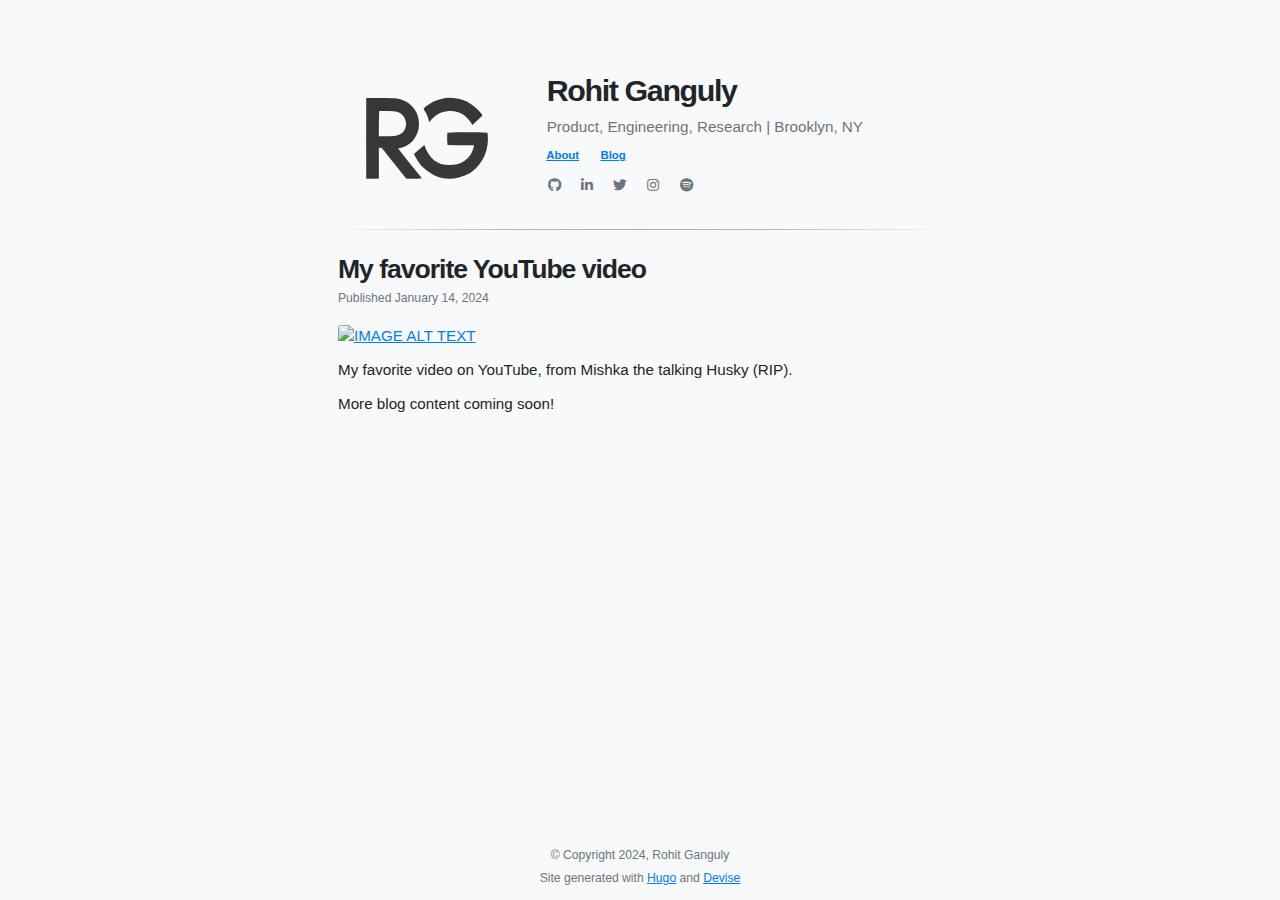
==== commit ce15376e: "fix links" ====
--- a/docs/posts/favoritevideo/index.html
+++ b/docs/posts/favoritevideo/index.html
@@ -106,6 +106,7 @@
             <h2 id="heading"></h2>
 <p><a href="https://www.youtube.com/watch?v=qXo3NFqkaRM" title="Mishka the talking husky :)"><img src="http://img.youtube.com/vi/qXo3NFqkaRM/0.jpg" alt="IMAGE ALT TEXT"></a></p>
 <p>My favorite video on YouTube, from Mishka the talking Husky (RIP).</p>
+<p>More blog content coming soon!</p>
 
         </article>
     </div>
